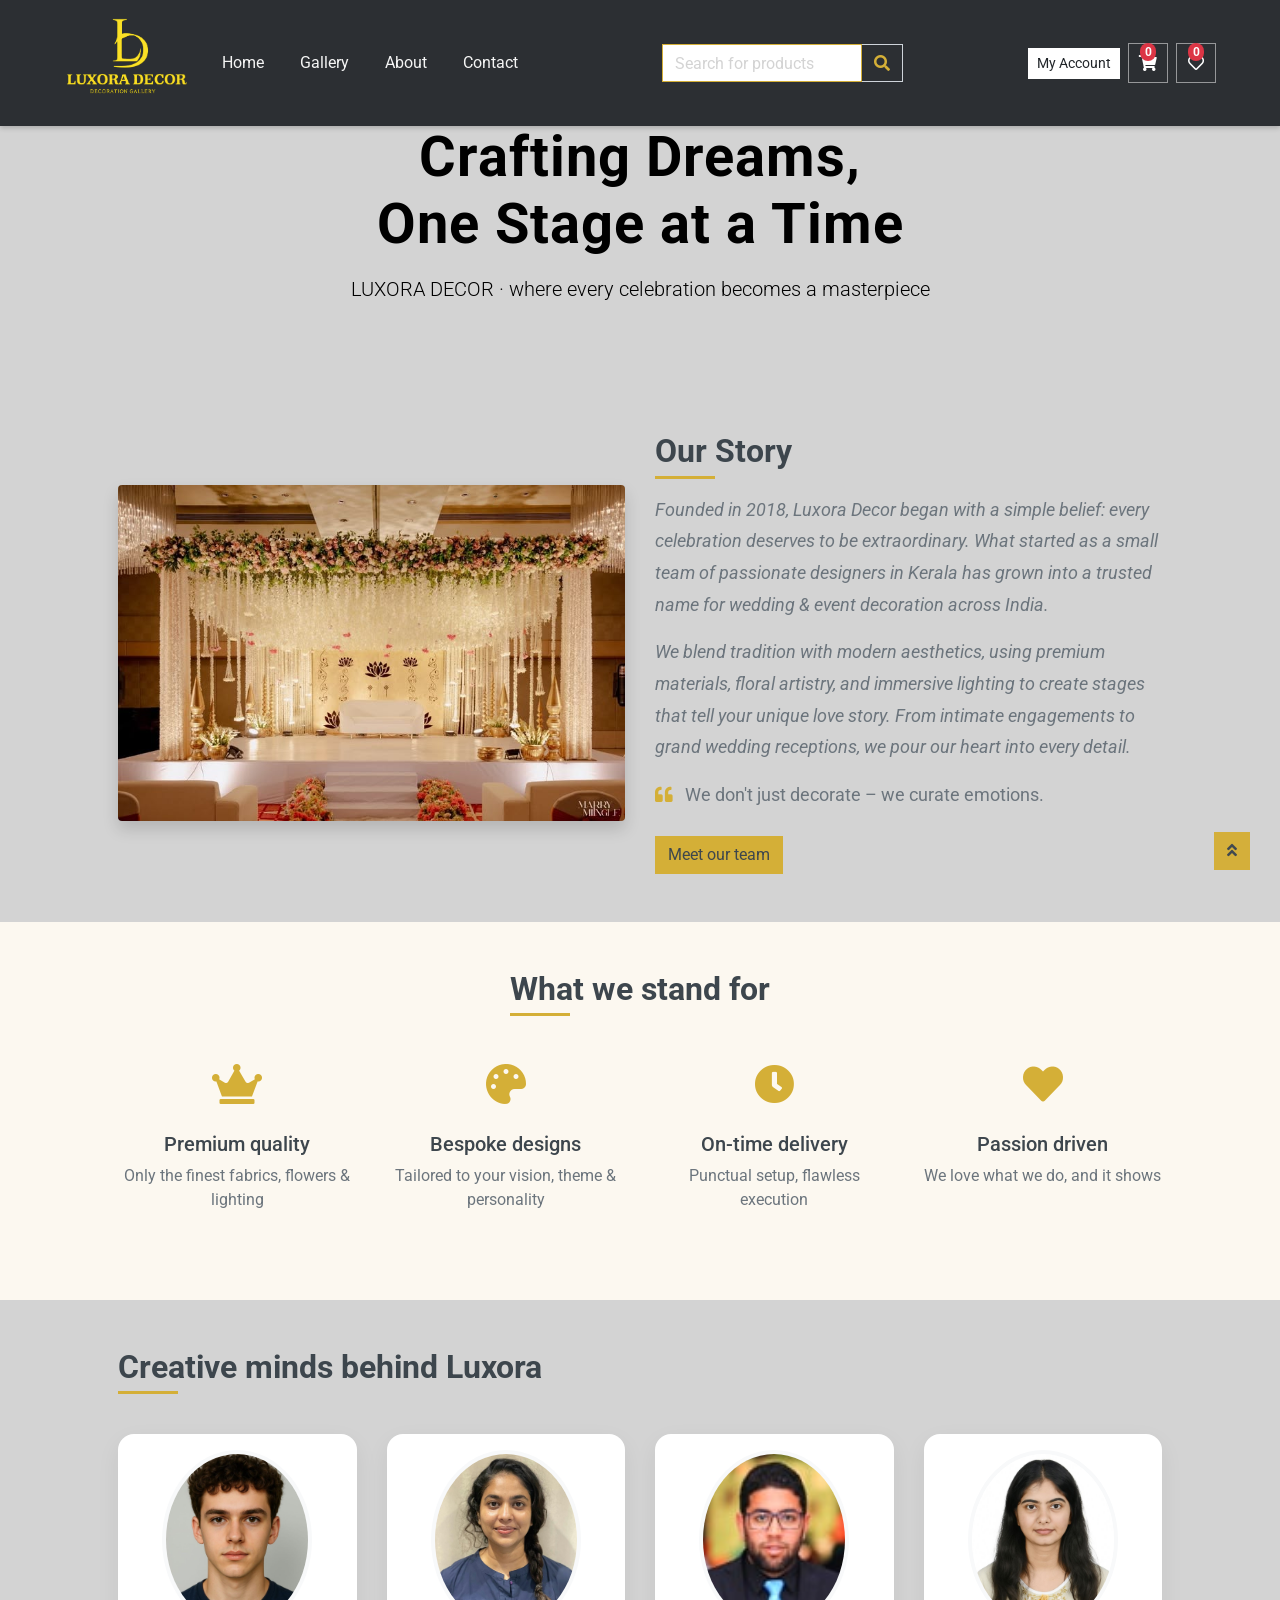
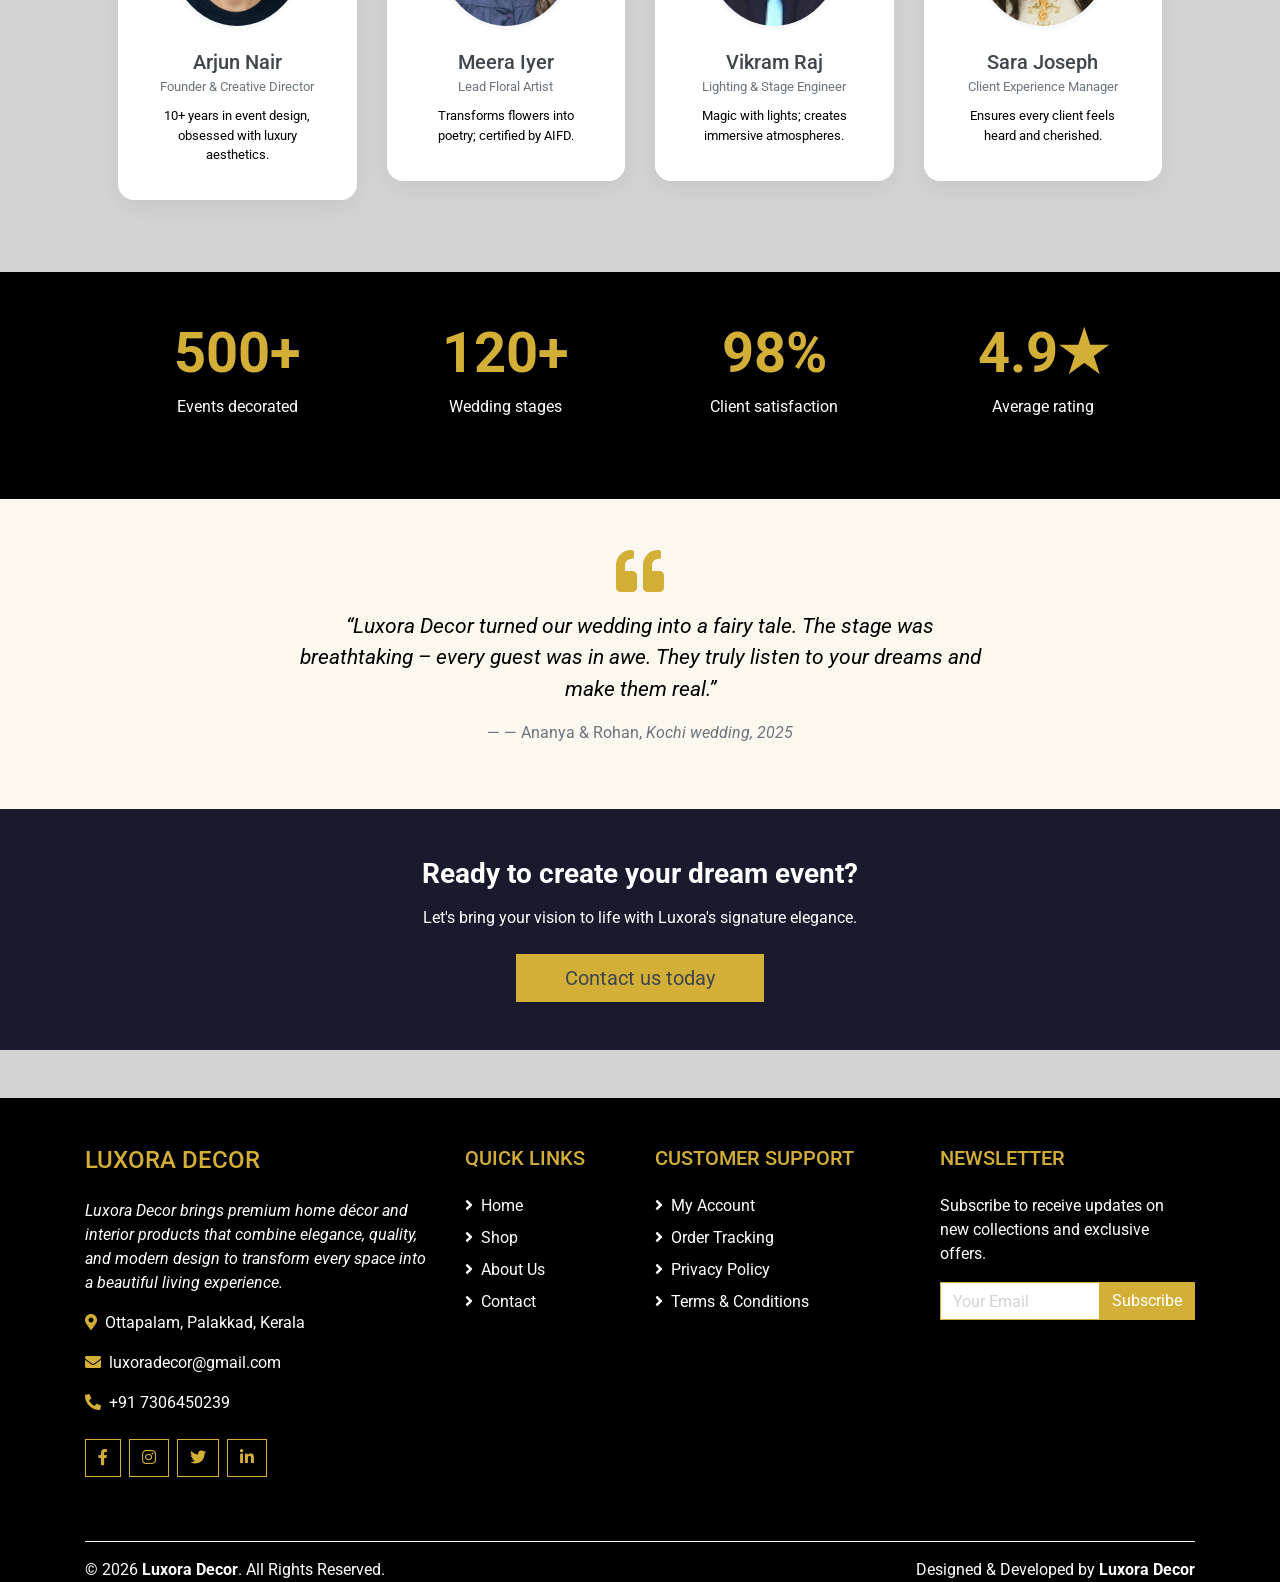
==== about.html @ e51ce2d4 "first commit" ====
<!DOCTYPE html>
<html lang="en">
<head>
  <meta charset="utf-8" />
  <title>LUXORA DECOR · About us</title>
  <meta content="width=device-width, initial-scale=1.0" name="viewport" />
  <meta name="description" content="About Luxora Decor - wedding & event decoration" />
  <!-- Favicon -->
  <link href="img/favicon.ico" rel="icon" />
  <!-- Google Web Fonts -->
  <link rel="preconnect" href="https://fonts.gstatic.com" />
  <link href="https://fonts.googleapis.com/css2?family=Roboto:wght@400;500;700&display=swap" rel="stylesheet" />
  <!-- Font Awesome -->
  <link href="https://cdnjs.cloudflare.com/ajax/libs/font-awesome/5.10.0/css/all.min.css" rel="stylesheet" />
  <!-- Libraries Stylesheet -->
  <link href="lib/animate/animate.min.css" rel="stylesheet" />
  <link href="lib/owlcarousel/assets/owl.carousel.min.css" rel="stylesheet" />
  <!-- Customized Bootstrap Stylesheet -->
  <link href="css/style.css" rel="stylesheet" />
  <style>
     .navbar-fixed-top {
            position: fixed;
            top: 0;
            left: 0;
            right: 0;
            z-index: 1030;
            width: 100%;
            background-color:#2C2F33 !important; /* dark background */
            box-shadow: 0 2px 5px rgba(0,0,0,0.2);
            }
    body {
            padding-top: 60px;
            
            background-color: lightgray;
        }
  
    .about-header {
      background: lightgray;
      color: black;
      padding: 4rem 0;
    }
    .about-header h1 {
      font-weight: 700;
      letter-spacing: 1px;
      color: black;
    }
    .about-story p {
      font-size: 1.1rem;
      line-height: 1.8;
      color: #444;
    }
    .team-card {
      transition: 0.3s;
      border: none;
      border-radius: 1rem;
      box-shadow: 0 0.5rem 1.5rem rgba(0,0,0,0.06);
    }
    .team-card:hover {
      transform: translateY(-8px);
      box-shadow: 0 1rem 2.5rem rgba(0,0,0,0.10);
    }
    .team-card img {
      border-radius: 50%;
      width: 120px;
      height: 120px;
      object-fit: cover;
      margin: 0 auto;
      border: 4px solid #f8f9fa;
    }
    .value-icon {
      font-size: 2.5rem;
      color: #d4af37;
      margin-bottom: 1rem;
    }
    .bg-soft-gold {
      background-color: #fcf8f0;
    }
    .section-title-about {
      position: relative;
      display: inline-block;
    }
    .section-title-about::after {
      content: '';
      position: absolute;
      left: 0;
      bottom: -8px;
      width: 60px;
      height: 3px;
      background: #d4af37;
    }
  </style>
</head>
<body>

<!-- ======== TOPBAR (identical to original) ======== -->
<nav class="navbar navbar-expand-lg navbar-dark bg-dark navbar-fixed-top">
        <div class="container-fluid px-xl-5">
            <!-- Brand -->
            <a href="index.html" class="navbar-brand text-decoration-none">
            <img src="img/logo2.png"
             alt="Luxora Decor"
             style="height: 100px; width: auto;"
             class="me-3">
               <!-- <span class="h1 text-uppercase text-primary bg-dark px-2">LUXORA</span>
                <span class="h1 text-uppercase text-dark bg-primary px-2 ml-n1">DECOR</span>-->
            </a>
            <!-- Toggler for mobile -->
            <button class="navbar-toggler" type="button" data-toggle="collapse" data-target="#navbarCollapse" aria-controls="navbarCollapse" aria-expanded="false" aria-label="Toggle navigation">
                <span class="navbar-toggler-icon"></span>
            </button>

            <!-- Collapsible content -->
            <div class="collapse navbar-collapse" id="navbarCollapse">
                <!-- Left links -->
                <ul class="navbar-nav mr-auto">
                    <li class="nav-item mx-2"><a class="nav-link" href="index.html">Home</a></li>
           <li class="nav-item mx-2"><a class="nav-link" href="#Gallery">Gallery</a></li>
         <li class="nav-item mx-2"><a class="nav-link" href="about.html">About</a></li>
          <li class="nav-item mx-2"><a class="nav-link" href="contact.html">Contact</a></li>
                    <!-- Dropdown for big events (as in original) -->
                    <li class="nav-item dropdown">
                       
                        <div class="dropdown-menu" aria-labelledby="navbarDropdown">
                            <a class="dropdown-item" href="#">extra ordinary with stage decoration</a>
                            <a class="dropdown-item" href="#">night stage decoration</a>
                            <a class="dropdown-item" href="#">light decoration</a>
                        </div>
                    </li>
                </ul>

                <!-- Search form (visible on larger screens) -->
                <form class="form-inline my-2 my-lg-0 d-none d-lg-flex">
                    <div class="input-group">
                        <input type="text" class="form-control" placeholder="Search for products" style="width: 200px;">
                        <div class="input-group-append">
                            <span class="input-group-text bg-transparent text-primary">
                                <i class="fa fa-search"></i>
                            </span>
                        </div>
                    </div>
                </form>

                <!-- Right icons: account, cart, wishlist -->
                <div class="d-flex align-items-center ml-auto">
                    <!-- Account dropdown -->
                    <div class="btn-group mr-2">
                        <button type="button" class="btn btn-sm btn-light dropdown-toggle" data-toggle="dropdown">My Account</button>
                        <div class="dropdown-menu dropdown-menu-right">
                            <button class="dropdown-item" type="button">Sign in</button>
                            <button class="dropdown-item" type="button">Sign up</button>
                        </div>
                    </div>

                    <!-- Cart -->
                    <a class="btn btn-outline-dark btn-square position-relative mr-2" href="cart.html" style="color:#fff; border-color:rgba(255,255,255,0.5);">
                        <i class="fa fa-shopping-cart"></i>
                        <span id="cart-count" class="position-absolute top-0 start-100 translate-middle badge rounded-pill bg-danger"></span>
                    </a>

                    <!-- Wishlist -->
                    <a class="btn btn-outline-dark btn-square position-relative" href="wishlist.html" style="color:#fff; border-color:rgba(255,255,255,0.5);">
                        <i class="far fa-heart"></i>
                        <span id="wishlist-count" class="position-absolute top-0 start-100 translate-middle badge rounded-pill bg-danger"></span>
                    </a>
                </div>
            </div>
        </div>
    </nav>
    <!-- ====== END FIXED NAVBAR ====== -->


    <!-- ====== HIDE ORIGINAL TOPBAR AND NAVBAR (they are replaced by fixed version) ====== -->
    <div style="display:none;">
        <!-- Topbar Start -->
        <div class="container-fluid ">
            <div class="row bg-secondary py-1 px-xl-5">
                <div class="col-lg-6 d-none d-lg-block">
                    <div class="d-inline-flex align-items-center h-100">
                        <a class="text-body mr-3" href="index.html">Home</a>
                        <a class="text-body mr-3" href="#Gallery">Gallery</a>
                        <a class="text-body mr-3" href="about.html">About</a>
                        <a class="text-body mr-3" href="contact.html">Contact</a>
                    </div>
                </div>
                <div class="col-lg-6 text-center text-lg-right">
                    <div class="d-inline-flex align-items-center">
                        <div class="btn-group">
                            <button type="button" class="btn btn-sm btn-light dropdown-toggle" data-toggle="dropdown">My Account</button>
                            <div class="dropdown-menu dropdown-menu-right">
                                <button class="dropdown-item" type="button">Sign in</button>
                                <button class="dropdown-item" type="button">Sign up</button>
                            </div>
                        </div>
                        <div class="btn-group mx-2">
                            <a class="btn btn-outline-dark btn-square position-relative" href="cart.html">
                                <i class="fa fa-shopping-cart"></i>
                                <span id="cart-count-old" class="position-absolute top-0 start-100 translate-middle badge rounded-pill bg-danger"></span>
                            </a>
                        </div>
                        <div class="btn-group">
                            <a class="btn btn-outline-dark btn-square position-relative" href="wishlist.html">
                                <i class="far fa-heart"></i>
                                <span id="wishlist-count-old" class="position-absolute top-0 start-100 translate-middle badge rounded-pill bg-danger"></span>
                            </a>
                        </div>
                    </div>
                    <div class="d-inline-flex align-items-center d-block d-lg-none">
                        <a href="" class="btn px-0 ml-2">
                            <i class="fas fa-heart text-dark"></i>
                            <span class="badge text-dark border border-dark rounded-circle" style="padding-bottom: 2px;">0</span>
                        </a>
                        <a href="" class="btn px-0 ml-2">
                            <i class="fas fa-shopping-cart text-dark"></i>
                            <span class="badge text-dark border border-dark rounded-circle" style="padding-bottom: 2px;">0</span>
                        </a>
                    </div>
                </div>
            </div>
            <div class="row align-items-center bg-light py-3 px-xl-5 d-none d-lg-flex">
                <div class="col-lg-4">
                    <a href="" class="text-decoration-none">
                        <span class="h1 text-uppercase text-primary bg-dark px-2">LUXORA</span>
                        <span class="h1 text-uppercase text-dark bg-primary px-2 ml-n1">DECOR</span>
                    </a>
                </div>
                <div class="col-lg-4 col-6 text-left">
                    <form action="">
                        <div class="input-group">
                            <input type="text" class="form-control" placeholder="Search for products">
                            <div class="input-group-append">
                                <span class="input-group-text bg-transparent text-primary">
                                    <i class="fa fa-search"></i>
                                </span>
                            </div>
                        </div>
                    </form>
                </div>
                <div class="col-lg-4 col-6 text-right">
                    <p class="m-0">Customer Service</p>
                    <h5 class="m-0">+91 7306450239</h5>
                </div>
            </div>
        </div>
        <!-- Topbar End -->
        <!-- Navbar Start -->
        <div class="container-fluid bg-dark mb-30">
            <div class="row px-xl-5">
                <div class="col-lg-3 d-none d-lg-block">
                    <nav class="collapse position-absolute navbar navbar-vertical navbar-light align-items-start p-0 bg-light sticky-top" id="navbar-vertical" style="width: calc(100% - 30px); z-index: 999;">
                        <div class="navbar-nav w-100">
                            <div class="nav-item dropdown dropright">
                                <a href="#" class="nav-link dropdown-toggle" data-toggle="dropdown">BIG EVENTS <i class="fa fa-angle-right float-right mt-1"></i></a>
                                <div class="dropdown-menu position-absolute rounded-0 border-0 m-0">
                                    <a href="" class="dropdown-item">extra ordinarywith stage decoration</a>
                                    <a href="" class="dropdown-item">night stage decoration</a>
                                    <a href="" class="dropdown-item">light decoration</a>
                                </div>
                            </div>
                        </div>
                    </nav>
                </div>
            </div>
        </div>
        <!-- Navbar End -->
  </div>
</div>
<!-- ======== END NAVBAR ======== -->

<!-- ======== ABOUT PAGE HERO ======== -->
<div class="about-header text-center">
  <div class="container">
    <h1 class="display-4 animate__animated animate__fadeInDown" style="color: black;">
    Crafting Dreams,<br>One Stage at a Time
</h1>

    <p class="lead mt-3 animate__animated animate__fadeInUp">LUXORA DECOR · where every celebration becomes a masterpiece</p>
  </div>
</div>

<!-- ======== OUR STORY ======== -->
<div class="container-fluid py-5 about-story">
  <div class="container px-xl-5">
    <div class="row align-items-center">
      <div class="col-lg-6 mb-4 mb-lg-0">
        <img src="img/carousel-1.jpg" alt="Luxora decor story" class="img-fluid rounded shadow" style="width:100%; object-fit:cover; max-height:400px;" />
      </div>
      <div class="col-lg-6">
        <h2 class="section-title-about mb-4">Our Story</h2>
        <p class="text-muted"><i>Founded in 2018, Luxora Decor began with a simple belief: every celebration deserves to be extraordinary. What started as a small team of passionate designers in Kerala has grown into a trusted name for wedding & event decoration across India.</i></p>
        <p class="text-muted"><i>We blend tradition with modern aesthetics, using premium materials, floral artistry, and immersive lighting to create stages that tell your unique love story. From intimate engagements to grand wedding receptions, we pour our heart into every detail.</i></p>
        <p class="text-muted"><i class="fas fa-quote-left text-primary mr-2"></i> We don't just decorate – we curate emotions.</p>
        <a href="#team" class="btn btn-primary mt-2">Meet our team</a>
      </div>
    </div>
  </div>
</div>

<!-- ======== VALUES / PILLARS ======== -->
<div class="container-fluid bg-soft-gold py-5">
  <div class="container px-xl-5 text-center">
    <h2 class="section-title-about mb-5">What we stand for</h2>
    <div class="row">
      <div class="col-md-3 mb-4">
        <div class="value-icon"><i class="fas fa-crown"></i></div>
        <h5>Premium quality</h5>
        <p class="text-muted">Only the finest fabrics, flowers & lighting</p>
      </div>
      <div class="col-md-3 mb-4">
        <div class="value-icon"><i class="fas fa-palette"></i></div>
        <h5>Bespoke designs</h5>
        <p class="text-muted">Tailored to your vision, theme & personality</p>
      </div>
      <div class="col-md-3 mb-4">
        <div class="value-icon"><i class="fas fa-clock"></i></div>
        <h5>On-time delivery</h5>
        <p class="text-muted">Punctual setup, flawless execution</p>
      </div>
      <div class="col-md-3 mb-4">
        <div class="value-icon"><i class="fas fa-heart"></i></div>
        <h5>Passion driven</h5>
        <p class="text-muted">We love what we do, and it shows</p>
      </div>
    </div>
  </div>
</div>

<!-- ======== TEAM SECTION ======== -->
<div id="team" class="container-fluid py-5">
  <div class="container px-xl-5">
    <h2 class="section-title-about mb-5 text-center">Creative minds behind Luxora</h2>
    <div class="row">
      <!-- team 1 -->
      <div class="col-lg-3 col-md-6 mb-4">
        <div class="team-card card p-3 text-center">
          <img src="img/team-1.jpg" class="card-img-top" alt="Arjun"style="width:150px; height:180px; object-fit:cover;" onerror="this.src='https://via.placeholder.com/120x120/eee/333?text=A'"/>

          <div class="card-body">
            <h5 class="card-title mb-0">Arjun Nair</h5>
            <small class="text-muted">Founder & Creative Director</small>
            <p class="card-text mt-2 small">10+ years in event design, obsessed with luxury aesthetics.</p>
          </div>
        </div>
      </div>
      <!-- team 2 -->
      <div class="col-lg-3 col-md-6 mb-4">
        <div class="team-card card p-3 text-center">
          <img src="img/team-2.jpg" class="card-img-top" alt="meera"style="width:150px; height:180px; object-fit:cover;" onerror="this.src='https://via.placeholder.com/120x120/eee/333?text=A'"/>
          
          <div class="card-body">
            <h5 class="card-title mb-0">Meera Iyer</h5>
            <small class="text-muted">Lead Floral Artist</small>
            <p class="card-text mt-2 small">Transforms flowers into poetry; certified by AIFD.</p>
          </div>
        </div>
      </div>
      <!-- team 3 -->
      <div class="col-lg-3 col-md-6 mb-4">
        <div class="team-card card p-3 text-center">
          <img src="img/team-3.jpg" class="card-img-top" alt="Vikram" style="width:150px; height:180px; object-fit:cover;" onerror="this.src='https://via.placeholder.com/120x120/eee/333?text=A'"/>
          <div class="card-body">
            <h5 class="card-title mb-0">Vikram Raj</h5>
            <small class="text-muted">Lighting & Stage Engineer</small>
            <p class="card-text mt-2 small">Magic with lights; creates immersive atmospheres.</p>
          </div>
        </div>
      </div>
      <!-- team 4 -->
      <div class="col-lg-3 col-md-6 mb-4">
        <div class="team-card card p-3 text-center">
          <img src="img/team-4.jpg" class="card-img-top" alt="Sara"  style="width:150px; height:180px; object-fit:cover;" onerror="this.src='https://via.placeholder.com/120x120/eee/333?text=A'"/>
          <div class="card-body">
            <h5 class="card-title mb-0">Sara Joseph</h5>
            <small class="text-muted">Client Experience Manager</small>
            <p class="card-text mt-2 small">Ensures every client feels heard and cherished.</p>
          </div>
        </div>
      </div>
    </div>
  </div>
</div>

<!-- ======== STATS / FUN FACTS ======== -->
<div class="container-fluid bg-dark text-white py-5">
  <div class="container px-xl-5 text-center">
    <div class="row">
      <div class="col-6 col-md-3 mb-3">
        <h2 class="display-4 font-weight-bold text-primary">500+</h2>
        <p>Events decorated</p>
      </div>
      <div class="col-6 col-md-3 mb-3">
        <h2 class="display-4 font-weight-bold text-primary">120+</h2>
        <p>Wedding stages</p>
      </div>
      <div class="col-6 col-md-3 mb-3">
        <h2 class="display-4 font-weight-bold text-primary">98%</h2>
        <p>Client satisfaction</p>
      </div>
      <div class="col-6 col-md-3 mb-3">
        <h2 class="display-4 font-weight-bold text-primary">4.9★</h2>
        <p>Average rating</p>
      </div>
    </div>
  </div>
</div>

<!-- ======== TESTIMONIAL / QUOTE ======== -->
<div class="container-fluid py-5 bg-soft-gold">
  <div class="container px-xl-5 text-center">
    <div class="row justify-content-center">
      <div class="col-lg-8">
        <i class="fas fa-quote-left fa-3x text-primary opacity-50 mb-3"></i>
        <blockquote class="blockquote">
          <p class="mb-0 font-italic" style="font-size:1.3rem;">“Luxora Decor turned our wedding into a fairy tale. The stage was breathtaking – every guest was in awe. They truly listen to your dreams and make them real.”</p>
          <footer class="blockquote-footer mt-3">— Ananya & Rohan, <cite title="Source">Kochi wedding, 2025</cite></footer>
        </blockquote>
      </div>
    </div>
  </div>
</div>

<!-- ======== CALL TO ACTION ======== -->
<div class="container-fluid py-5" style="background: #1a1a2e;">
  <div class="container px-xl-5 text-center text-white">
<h3 class="mb-3" style="color: white;">Ready to create your dream event?</h3>    <p class="mb-4">Let's bring your vision to life with Luxora's signature elegance.</p>
    <a href="contact.html" class="btn btn-primary btn-lg px-5">Contact us today</a>
  </div>
</div>

<!-- ======== FOOTER (identical) ======== -->
<!-- Footer Start -->
<div class="container-fluid bg-dark text-light mt-5 pt-5">
    <div class="container">
        <div class="row">

            <!-- Company Info -->
            <div class="col-lg-4 col-md-6 mb-5">
                <h4 class="text-uppercase text-warning mb-4">Luxora Decor</h4>
                <p>
                   <i> Luxora Decor brings premium home décor and interior products
                    that combine elegance, quality, and modern design to transform
                    every space into a beautiful living experience.</i>
                </p>

                <p><i class="fa fa-map-marker-alt text-warning mr-2"></i>Ottapalam, Palakkad, Kerala</p>
                <p><i class="fa fa-envelope text-warning mr-2"></i>luxoradecor@gmail.com</p>
                <p><i class="fa fa-phone-alt text-warning mr-2"></i>+91 7306450239</p>

                <div class="d-flex mt-4">
                    <a class="btn btn-outline-warning btn-social mr-2" href="#"><i class="fab fa-facebook-f"></i></a>
                    <a class="btn btn-outline-warning btn-social mr-2" href="#"><i class="fab fa-instagram"></i></a>
                    <a class="btn btn-outline-warning btn-social mr-2" href="#"><i class="fab fa-twitter"></i></a>
                    <a class="btn btn-outline-warning btn-social" href="#"><i class="fab fa-linkedin-in"></i></a>
                </div>
            </div>

            <!-- Quick Links -->
           <div class="col-lg-2 col-md-6 mb-5">
                <h5 class="text-uppercase text-warning mb-4">Quick Links</h5>
                <a class="text-light d-block mb-2" href="index.html">
                    <i class="fa fa-angle-right mr-2"></i>Home
                </a>
                <a class="text-light d-block mb-2" href="index.html">
                    <i class="fa fa-angle-right mr-2"></i>Shop
                </a>
                <a class="text-light d-block mb-2" href="about.html">
                    <i class="fa fa-angle-right mr-2"></i>About Us
                </a>
                <a class="text-light d-block mb-2" href="contact.html">
                    <i class="fa fa-angle-right mr-2"></i>Contact
                </a>
            </div>

            <!-- Customer Support -->
            <div class="col-lg-3 col-md-6 mb-5">
                <h5 class="text-uppercase text-warning mb-4">Customer Support</h5>
                <a class="text-light d-block mb-2" href="#">
                    <i class="fa fa-angle-right mr-2"></i>My Account
                </a>
                <a class="text-light d-block mb-2" href="#">
                    <i class="fa fa-angle-right mr-2"></i>Order Tracking
                </a>
                <a class="text-light d-block mb-2" href="#">
                    <i class="fa fa-angle-right mr-2"></i>Privacy Policy
                </a>
                <a class="text-light d-block mb-2" href="#">
                    <i class="fa fa-angle-right mr-2"></i>Terms & Conditions
                </a>
            </div>

            <!-- Newsletter -->
            <div class="col-lg-3 col-md-6 mb-5">
                <h5 class="text-uppercase text-warning mb-4">Newsletter</h5>
                <p>Subscribe to receive updates on new collections and exclusive offers.</p>

                <form>
                    <div class="input-group">
                        <input type="email" class="form-control" placeholder="Your Email">
                        <div class="input-group-append">
                            <button class="btn btn-warning">Subscribe</button>
                        </div>
                    </div>
                </form>
            </div>

        </div>

        <hr class="border-secondary">

        <div class="row">
            <div class="col-md-6 text-center text-md-left mb-3 mb-md-0">
                <p class="mb-0">
                    &copy; 2026 <strong>Luxora Decor</strong>. All Rights Reserved.
                </p>
            </div>

            <div class="col-md-6 text-center text-md-right">
                <p class="mb-0">
                    Designed & Developed by <strong>Luxora Decor</strong>
                </p>
            </div>
        </div>
    </div>
</div>
<!-- Footer End -->
   <!-- <div class="col-lg-8 col-md-12">
      <div class="row">
        <div class="col-md-4 mb-5">
          <h5 class="text-secondary text-uppercase mb-4">Quick Shop</h5>
          <div class="d-flex flex-column justify-content-start">
            <a class="text-secondary mb-2" href="#"><i class="fa fa-angle-right mr-2"></i>Home</a>
            <a class="text-secondary mb-2" href="#"><i class="fa fa-angle-right mr-2"></i>Our Shop</a>
            <a class="text-secondary mb-2" href="#"><i class="fa fa-angle-right mr-2"></i>Shop Detail</a>
            <a class="text-secondary mb-2" href="#"><i class="fa fa-angle-right mr-2"></i>Shopping Cart</a>
            <a class="text-secondary mb-2" href="#"><i class="fa fa-angle-right mr-2"></i>Checkout</a>
            <a class="text-secondary" href="#"><i class="fa fa-angle-right mr-2"></i>Contact Us</a>
          </div>
        </div>
        <div class="col-md-4 mb-5">
          <h5 class="text-secondary text-uppercase mb-4">My Account</h5>
          <div class="d-flex flex-column justify-content-start">
            <a class="text-secondary mb-2" href="#"><i class="fa fa-angle-right mr-2"></i>Home</a>
            <a class="text-secondary mb-2" href="#"><i class="fa fa-angle-right mr-2"></i>Our Shop</a>
            <a class="text-secondary mb-2" href="#"><i class="fa fa-angle-right mr-2"></i>Shop Detail</a>
            <a class="text-secondary mb-2" href="#"><i class="fa fa-angle-right mr-2"></i>Shopping Cart</a>
            <a class="text-secondary mb-2" href="#"><i class="fa fa-angle-right mr-2"></i>Checkout</a>
            <a class="text-secondary" href="#"><i class="fa fa-angle-right mr-2"></i>Contact Us</a>
          </div>
        </div>
        <div class="col-md-4 mb-5">
          <h5 class="text-secondary text-uppercase mb-4">Newsletter</h5>
          <p>Duo stet tempor ipsum sit amet magna ipsum tempor est</p>
          <form action="#">
            <div class="input-group">
              <input type="text" class="form-control" placeholder="Your Email Address" />
              <div class="input-group-append">
                <button class="btn btn-primary">Sign Up</button>
              </div>
            </div>
          </form>
          <h6 class="text-secondary text-uppercase mt-4 mb-3">Follow Us</h6>
          <div class="d-flex">
            <a class="btn btn-primary btn-square mr-2" href="#"><i class="fab fa-twitter"></i></a>
            <a class="btn btn-primary btn-square mr-2" href="#"><i class="fab fa-facebook-f"></i></a>
            <a class="btn btn-primary btn-square mr-2" href="#"><i class="fab fa-linkedin-in"></i></a>
            <a class="btn btn-primary btn-square" href="#"><i class="fab fa-instagram"></i></a>
          </div>
        </div>
      </div>
    </div>
  </div>
  <div class="row border-top mx-xl-5 py-4" style="border-color: darkred !important;">
    <div class="col-md-6 px-xl-0">
      <p class="mb-md-0 text-center text-md-left text-secondary">&copy; <a class="text-primary" href="#">Domain</a>. All Rights Reserved. Designed by <a class="text-primary" href="https://htmlcodex.com">HTML Codex</a><br />Distributed By: <a href="https://themewagon.com" target="_blank">ThemeWagon</a></p>
    </div>
    <div class="col-md-6 px-xl-0 text-center text-md-right">
      <img class="img-fluid" src="img/payments.png" alt="" />
    </div>
  </div>
</div>
<!-- ======== END FOOTER ======== -->

<a href="#" class="btn btn-primary back-to-top"><i class="fa fa-angle-double-up"></i></a>

<!-- ======== SCRIPTS (cart/wishlist + libs) ======== -->
<script>
function updateCounts() {
  let cart = JSON.parse(localStorage.getItem("cart")) || [];
  let wishlist = JSON.parse(localStorage.getItem("wishlist")) || [];
  document.getElementById("cart-count").innerText = cart.length;
  document.getElementById("wishlist-count").innerText = wishlist.length;
}
function addToCart(name, image, price) {
  let cart = JSON.parse(localStorage.getItem("cart")) || [];
  cart.push({ name, image, price, quantity: 1 });
  localStorage.setItem("cart", JSON.stringify(cart));
  updateCounts();
  alert(name + " added to cart!");
}
function addToWishlist(name, image, price) {
  let wishlist = JSON.parse(localStorage.getItem("wishlist")) || [];
  wishlist.push({ name, image, price });
  localStorage.setItem("wishlist", JSON.stringify(wishlist));
  updateCounts();
  alert(name + " added to wishlist!");
}
updateCounts();
</script>
<!-- JavaScript Libraries -->
<script src="https://code.jquery.com/jquery-3.4.1.min.js"></script>
<script src="https://stackpath.bootstrapcdn.com/bootstrap/4.4.1/js/bootstrap.bundle.min.js"></script>
<script src="lib/easing/easing.min.js"></script>
<script src="lib/owlcarousel/owl.carousel.min.js"></script>
<script src="mail/jqBootstrapValidation.min.js"></script>
<script src="mail/contact.js"></script>
<script src="js/main.js"></script>
</body>
</html>
---- css/style.css ----
/******* Bootstrap Theming ********/
/*!
 * Bootstrap v4.5.3 (https://getbootstrap.com/)
 * Copyright 2011-2020 The Bootstrap Authors
 * Copyright 2011-2020 Twitter, Inc.
 * Licensed under MIT (https://github.com/twbs/bootstrap/blob/main/LICENSE)
 */
:root {
  --blue: #007bff;
  --indigo: #6610f2;
  --purple: #6f42c1;
  --pink: #e83e8c;
  --red: #dc3545;
  --orange: #fd7e14;
  --yellow: #ffc107;
  --green: #28a745;
  --teal: #20c997;
  --cyan: #17a2b8;
 /* --white: #fff;
  --gray: #6c757d;*/
  --gray-dark: #343a40;
 /* --primary: #FFD333;
  --secondary: #F5F5F5;*/
  --success: #28a745;
  --info: #17a2b8;
  --warning: #ffc107;
  --danger: #dc3545;
  --light: #FFFFFF;
  /*--dark: #3D464D;*/
  --breakpoint-xs: 0;
  --breakpoint-sm: 576px;
  --breakpoint-md: 768px;
  --breakpoint-lg: 992px;
  --breakpoint-xl: 1200px;
  --font-family-sans-serif: "Roboto", sans-serif;
  --font-family-monospace: SFMono-Regular, Menlo, Monaco, Consolas, "Liberation Mono", "Courier New", monospace;

    --primary:#D4AF37;
    --secondary:#F4C542;
    --dark:#2C2F33;
    --bg:#F8F6F2;
    --white:#FFFFFF;
    --text:#222;
    --gray:#666;
}

*,
*::before,
*::after {
  box-sizing: border-box;
}

html {
  font-family: sans-serif;
  line-height: 1.15;
  -webkit-text-size-adjust: 100%;
  -webkit-tap-highlight-color: rgba(0, 0, 0, 0);
}

article, aside, figcaption, figure, footer, header, hgroup, main, nav, section {
  display: block;
}

body {
  margin: 0;
  font-family: "Roboto", sans-serif;
  font-size: 1rem;
  font-weight: 400;
  line-height: 1.5;
  color: black;
  text-align: left;
  background-color:black;
}

[tabindex="-1"]:focus:not(:focus-visible) {
  outline: 0 !important;
}

hr {
  box-sizing: content-box;
  height: 0;
  overflow: visible;
}

h1, h2, h3, h4, h5, h6 {
  margin-top: 0;
  margin-bottom: 0.5rem;
}

p {
  margin-top: 0;
  margin-bottom: 1rem;
}

abbr[title],
abbr[data-original-title] {
  text-decoration: underline;
  text-decoration: underline dotted;
  cursor: help;
  border-bottom: 0;
  text-decoration-skip-ink: none;
}

address {
  margin-bottom: 1rem;
  font-style: normal;
  line-height: inherit;
}

ol,
ul,
dl {
  margin-top: 0;
  margin-bottom: 1rem;
}

ol ol,
ul ul,
ol ul,
ul ol {
  margin-bottom: 0;
}

dt {
  font-weight: 700;
}

dd {
  margin-bottom: .5rem;
  margin-left: 0;
}

blockquote {
  margin: 0 0 1rem;
}

b,
strong {
  font-weight: bolder;
}

small {
  font-size: 80%;
}

sub,
sup {
  position: relative;
  font-size: 75%;
  line-height: 0;
  vertical-align: baseline;
}

sub {
  bottom: -.25em;
}

sup {
  top: -.5em;
}

a {
  color: #FFD333;
  text-decoration: none;
  background-color: transparent;
}

a:hover {
  color: #e6b400;
  text-decoration: underline;
}

a:not([href]):not([class]) {
  color: inherit;
  text-decoration: none;
}

a:not([href]):not([class]):hover {
  color: inherit;
  text-decoration: none;
}

pre,
code,
kbd,
samp {
  font-family: SFMono-Regular, Menlo, Monaco, Consolas, "Liberation Mono", "Courier New", monospace;
  font-size: 1em;
}

pre {
  margin-top: 0;
  margin-bottom: 1rem;
  overflow: auto;
  -ms-overflow-style: scrollbar;
}

figure {
  margin: 0 0 1rem;
}

img {
  vertical-align: middle;
  border-style: none;
}

svg {
  overflow: hidden;
  vertical-align: middle;
}

table {
  border-collapse: collapse;
}

caption {
  padding-top: 0.75rem;
  padding-bottom: 0.75rem;
  color: #6c757d;
  text-align: left;
  caption-side: bottom;
}

th {
  text-align: inherit;
  text-align: -webkit-match-parent;
}

label {
  display: inline-block;
  margin-bottom: 0.5rem;
}

button {
  border-radius: 0;
}

button:focus {
  outline: 1px dotted;
  outline: 5px auto -webkit-focus-ring-color;
}

input,
button,
select,
optgroup,
textarea {
  margin: 0;
  font-family: inherit;
  font-size: inherit;
  line-height: inherit;
}

button,
input {
  overflow: visible;
}

button,
select {
  text-transform: none;
}

[role="button"] {
  cursor: pointer;
}

select {
  word-wrap: normal;
}

button,
[type="button"],
[type="reset"],
[type="submit"] {
  -webkit-appearance: button;
}

button:not(:disabled),
[type="button"]:not(:disabled),
[type="reset"]:not(:disabled),
[type="submit"]:not(:disabled) {
  cursor: pointer;
}

button::-moz-focus-inner,
[type="button"]::-moz-focus-inner,
[type="reset"]::-moz-focus-inner,
[type="submit"]::-moz-focus-inner {
  padding: 0;
  border-style: none;
}

input[type="radio"],
input[type="checkbox"] {
  box-sizing: border-box;
  padding: 0;
}

textarea {
  overflow: auto;
  resize: vertical;
}

fieldset {
  min-width: 0;
  padding: 0;
  margin: 0;
  border: 0;
}

legend {
  display: block;
  width: 100%;
  max-width: 100%;
  padding: 0;
  margin-bottom: .5rem;
  font-size: 1.5rem;
  line-height: inherit;
  color: inherit;
  white-space: normal;
}

@media (max-width: 1200px) {
  legend {
    font-size: calc(1.275rem + 0.3vw) ;
  }
}

progress {
  vertical-align: baseline;
}

[type="number"]::-webkit-inner-spin-button,
[type="number"]::-webkit-outer-spin-button {
  height: auto;
}

[type="search"] {
  outline-offset: -2px;
  -webkit-appearance: none;
}

[type="search"]::-webkit-search-decoration {
  -webkit-appearance: none;
}

::-webkit-file-upload-button {
  font: inherit;
  -webkit-appearance: button;
}

output {
  display: inline-block;
}

summary {
  display: list-item;
  cursor: pointer;
}

template {
  display: none;
}

[hidden] {
  display: none !important;
}

h1, h2, h3, h4, h5, h6,
.h1, .h2, .h3, .h4, .h5, .h6 {
  margin-bottom: 0.5rem;
  font-weight: 500;
  line-height: 1.2;
  color: #3D464D;
}

h1, .h1 {
  font-size: 2.5rem;
}

@media (max-width: 1200px) {
  h1, .h1 {
    font-size: calc(1.375rem + 1.5vw) ;
  }
}

h2, .h2 {
  font-size: 2rem;
}

@media (max-width: 1200px) {
  h2, .h2 {
    font-size: calc(1.325rem + 0.9vw) ;
  }
}

h3, .h3 {
  font-size: 1.75rem;
}

@media (max-width: 1200px) {
  h3, .h3 {
    font-size: calc(1.3rem + 0.6vw) ;
  }
}

h4, .h4 {
  font-size: 1.5rem;
}

@media (max-width: 1200px) {
  h4, .h4 {
    font-size: calc(1.275rem + 0.3vw) ;
  }
}

h5, .h5 {
  font-size: 1.25rem;
}

h6, .h6 {
  font-size: 1rem;
}

.lead {
  font-size: 1.25rem;
  font-weight: 300;
}

.display-1 {
  font-size: 6rem;
  font-weight: 300;
  line-height: 1.2;
}

@media (max-width: 1200px) {
  .display-1 {
    font-size: calc(1.725rem + 5.7vw) ;
  }
}

.display-2 {
  font-size: 5.5rem;
  font-weight: 300;
  line-height: 1.2;
}

@media (max-width: 1200px) {
  .display-2 {
    font-size: calc(1.675rem + 5.1vw) ;
  }
}

.display-3 {
  font-size: 4.5rem;
  font-weight: 300;
  line-height: 1.2;
}

@media (max-width: 1200px) {
  .display-3 {
    font-size: calc(1.575rem + 3.9vw) ;
  }
}

.display-4 {
  font-size: 3.5rem;
  font-weight: 300;
  line-height: 1.2;
}

@media (max-width: 1200px) {
  .display-4 {
    font-size: calc(1.475rem + 2.7vw) ;
  }
}

hr {
  margin-top: 1rem;
  margin-bottom: 1rem;
  border: 0;
  border-top: 1px solid rgba(0, 0, 0, 0.1);
}

small,
.small {
  font-size: 80%;
  font-weight: 400;
}

mark,
.mark {
  padding: 0.2em;
  background-color: #fcf8e3;
}

.list-unstyled {
  padding-left: 0;
  list-style: none;
}

.list-inline {
  padding-left: 0;
  list-style: none;
}

.list-inline-item {
  display: inline-block;
}

.list-inline-item:not(:last-child) {
  margin-right: 0.5rem;
}

.initialism {
  font-size: 90%;
  text-transform: uppercase;
}

.blockquote {
  margin-bottom: 1rem;
  font-size: 1.25rem;
}

.blockquote-footer {
  display: block;
  font-size: 80%;
  color: #6c757d;
}

.blockquote-footer::before {
  content: "\2014\00A0";
}

.img-fluid {
  max-width: 100%;
  height: auto;
}

.img-thumbnail {
  padding: 0.25rem;
  background-color: #F5F5F5;
  border: 1px solid #dee2e6;
  max-width: 100%;
  height: auto;
}

.figure {
  display: inline-block;
}

.figure-img {
  margin-bottom: 0.5rem;
  line-height: 1;
}

.figure-caption {
  font-size: 90%;
  color: #6c757d;
}

code {
  font-size: 87.5%;
  color: #e83e8c;
  word-wrap: break-word;
}

a > code {
  color: inherit;
}

kbd {
  padding: 0.2rem 0.4rem;
  font-size: 87.5%;
  color: #fff;
  background-color: #212529;
}

kbd kbd {
  padding: 0;
  font-size: 100%;
  font-weight: 700;
}

pre {
  display: block;
  font-size: 87.5%;
  color: #212529;
}

pre code {
  font-size: inherit;
  color: inherit;
  word-break: normal;
}

.pre-scrollable {
  max-height: 340px;
  overflow-y: scroll;
}

.container,
.container-fluid,
.container-sm,
.container-md,
.container-lg,
.container-xl {
  width: 100%;
  padding-right: 15px;
  padding-left: 15px;
  margin-right: auto;
  margin-left: auto;
}

@media (min-width: 576px) {
  .container, .container-sm {
    max-width: 540px;
  }
}

@media (min-width: 768px) {
  .container, .container-sm, .container-md {
    max-width: 720px;
  }
}

@media (min-width: 992px) {
  .container, .container-sm, .container-md, .container-lg {
    max-width: 960px;
  }
}

@media (min-width: 1200px) {
  .container, .container-sm, .container-md, .container-lg, .container-xl {
    max-width: 1140px;
  }
}

.row {
  display: flex;
  flex-wrap: wrap;
  margin-right: -15px;
  margin-left: -15px;
}

.no-gutters {
  margin-right: 0;
  margin-left: 0;
}

.no-gutters > .col,
.no-gutters > [class*="col-"] {
  padding-right: 0;
  padding-left: 0;
}

.col-1, .col-2, .col-3, .col-4, .col-5, .col-6, .col-7, .col-8, .col-9, .col-10, .col-11, .col-12, .col,
.col-auto, .col-sm-1, .col-sm-2, .col-sm-3, .col-sm-4, .col-sm-5, .col-sm-6, .col-sm-7, .col-sm-8, .col-sm-9, .col-sm-10, .col-sm-11, .col-sm-12, .col-sm,
.col-sm-auto, .col-md-1, .col-md-2, .col-md-3, .col-md-4, .col-md-5, .col-md-6, .col-md-7, .col-md-8, .col-md-9, .col-md-10, .col-md-11, .col-md-12, .col-md,
.col-md-auto, .col-lg-1, .col-lg-2, .col-lg-3, .col-lg-4, .col-lg-5, .col-lg-6, .col-lg-7, .col-lg-8, .col-lg-9, .col-lg-10, .col-lg-11, .col-lg-12, .col-lg,
.col-lg-auto, .col-xl-1, .col-xl-2, .col-xl-3, .col-xl-4, .col-xl-5, .col-xl-6, .col-xl-7, .col-xl-8, .col-xl-9, .col-xl-10, .col-xl-11, .col-xl-12, .col-xl,
.col-xl-auto {
  position: relative;
  width: 100%;
  padding-right: 15px;
  padding-left: 15px;
}

.col {
  flex-basis: 0;
  flex-grow: 1;
  max-width: 100%;
}

.row-cols-1 > * {
  flex: 0 0 100%;
  max-width: 100%;
}

.row-cols-2 > * {
  flex: 0 0 50%;
  max-width: 50%;
}

.row-cols-3 > * {
  flex: 0 0 33.33333%;
  max-width: 33.33333%;
}

.row-cols-4 > * {
  flex: 0 0 25%;
  max-width: 25%;
}

.row-cols-5 > * {
  flex: 0 0 20%;
  max-width: 20%;
}

.row-cols-6 > * {
  flex: 0 0 16.66667%;
  max-width: 16.66667%;
}

.col-auto {
  flex: 0 0 auto;
  width: auto;
  max-width: 100%;
}

.col-1 {
  flex: 0 0 8.33333%;
  max-width: 8.33333%;
}

.col-2 {
  flex: 0 0 16.66667%;
  max-width: 16.66667%;
}

.col-3 {
  flex: 0 0 25%;
  max-width: 25%;
}

.col-4 {
  flex: 0 0 33.33333%;
  max-width: 33.33333%;
}

.col-5 {
  flex: 0 0 41.66667%;
  max-width: 41.66667%;
}

.col-6 {
  flex: 0 0 50%;
  max-width: 50%;
}

.col-7 {
  flex: 0 0 58.33333%;
  max-width: 58.33333%;
}

.col-8 {
  flex: 0 0 66.66667%;
  max-width: 66.66667%;
}

.col-9 {
  flex: 0 0 75%;
  max-width: 75%;
}

.col-10 {
  flex: 0 0 83.33333%;
  max-width: 83.33333%;
}

.col-11 {
  flex: 0 0 91.66667%;
  max-width: 91.66667%;
}

.col-12 {
  flex: 0 0 100%;
  max-width: 100%;
  padding: 40px;
}

.order-first {
  order: -1;
}

.order-last {
  order: 13;
}

.order-0 {
  order: 0;
}

.order-1 {
  order: 1;
}

.order-2 {
  order: 2;
}

.order-3 {
  order: 3;
}

.order-4 {
  order: 4;
}

.order-5 {
  order: 5;
}

.order-6 {
  order: 6;
}

.order-7 {
  order: 7;
}

.order-8 {
  order: 8;
}

.order-9 {
  order: 9;
}

.order-10 {
  order: 10;
}

.order-11 {
  order: 11;
}

.order-12 {
  order: 12;
}

.offset-1 {
  margin-left: 8.33333%;
}

.offset-2 {
  margin-left: 16.66667%;
}

.offset-3 {
  margin-left: 25%;
}

.offset-4 {
  margin-left: 33.33333%;
}

.offset-5 {
  margin-left: 41.66667%;
}

.offset-6 {
  margin-left: 50%;
}

.offset-7 {
  margin-left: 58.33333%;
}

.offset-8 {
  margin-left: 66.66667%;
}

.offset-9 {
  margin-left: 75%;
}

.offset-10 {
  margin-left: 83.33333%;
}

.offset-11 {
  margin-left: 91.66667%;
}

@media (min-width: 576px) {
  .col-sm {
    flex-basis: 0;
    flex-grow: 1;
    max-width: 100%;
  }
  .row-cols-sm-1 > * {
    flex: 0 0 100%;
    max-width: 100%;
  }
  .row-cols-sm-2 > * {
    flex: 0 0 50%;
    max-width: 50%;
  }
  .row-cols-sm-3 > * {
    flex: 0 0 33.33333%;
    max-width: 33.33333%;
  }
  .row-cols-sm-4 > * {
    flex: 0 0 25%;
    max-width: 25%;
  }
  .row-cols-sm-5 > * {
    flex: 0 0 20%;
    max-width: 20%;
  }
  .row-cols-sm-6 > * {
    flex: 0 0 16.66667%;
    max-width: 16.66667%;
  }
  .col-sm-auto {
    flex: 0 0 auto;
    width: auto;
    max-width: 100%;
  }
  .col-sm-1 {
    flex: 0 0 8.33333%;
    max-width: 8.33333%;
  }
  .col-sm-2 {
    flex: 0 0 16.66667%;
    max-width: 16.66667%;
  }
  .col-sm-3 {
    flex: 0 0 25%;
    max-width: 25%;
  }
  .col-sm-4 {
    flex: 0 0 33.33333%;
    max-width: 33.33333%;
  }
  .col-sm-5 {
    flex: 0 0 41.66667%;
    max-width: 41.66667%;
  }
  .col-sm-6 {
    flex: 0 0 50%;
    max-width: 50%;
  }
  .col-sm-7 {
    flex: 0 0 58.33333%;
    max-width: 58.33333%;
  }
  .col-sm-8 {
    flex: 0 0 66.66667%;
    max-width: 66.66667%;
  }
  .col-sm-9 {
    flex: 0 0 75%;
    max-width: 75%;
  }
  .col-sm-10 {
    flex: 0 0 83.33333%;
    max-width: 83.33333%;
  }
  .col-sm-11 {
    flex: 0 0 91.66667%;
    max-width: 91.66667%;
  }
  .col-sm-12 {
    flex: 0 0 100%;
    max-width: 100%;
  }
  .order-sm-first {
    order: -1;
  }
  .order-sm-last {
    order: 13;
  }
  .order-sm-0 {
    order: 0;
  }
  .order-sm-1 {
    order: 1;
  }
  .order-sm-2 {
    order: 2;
  }
  .order-sm-3 {
    order: 3;
  }
  .order-sm-4 {
    order: 4;
  }
  .order-sm-5 {
    order: 5;
  }
  .order-sm-6 {
    order: 6;
  }
  .order-sm-7 {
    order: 7;
  }
  .order-sm-8 {
    order: 8;
  }
  .order-sm-9 {
    order: 9;
  }
  .order-sm-10 {
    order: 10;
  }
  .order-sm-11 {
    order: 11;
  }
  .order-sm-12 {
    order: 12;
  }
  .offset-sm-0 {
    margin-left: 0;
  }
  .offset-sm-1 {
    margin-left: 8.33333%;
  }
  .offset-sm-2 {
    margin-left: 16.66667%;
  }
  .offset-sm-3 {
    margin-left: 25%;
  }
  .offset-sm-4 {
    margin-left: 33.33333%;
  }
  .offset-sm-5 {
    margin-left: 41.66667%;
  }
  .offset-sm-6 {
    margin-left: 50%;
  }
  .offset-sm-7 {
    margin-left: 58.33333%;
  }
  .offset-sm-8 {
    margin-left: 66.66667%;
  }
  .offset-sm-9 {
    margin-left: 75%;
  }
  .offset-sm-10 {
    margin-left: 83.33333%;
  }
  .offset-sm-11 {
    margin-left: 91.66667%;
  }
}

@media (min-width: 768px) {
  .col-md {
    flex-basis: 0;
    flex-grow: 1;
    max-width: 100%;
  }
  .row-cols-md-1 > * {
    flex: 0 0 100%;
    max-width: 100%;
  }
  .row-cols-md-2 > * {
    flex: 0 0 50%;
    max-width: 50%;
  }
  .row-cols-md-3 > * {
    flex: 0 0 33.33333%;
    max-width: 33.33333%;
  }
  .row-cols-md-4 > * {
    flex: 0 0 25%;
    max-width: 25%;
  }
  .row-cols-md-5 > * {
    flex: 0 0 20%;
    max-width: 20%;
  }
  .row-cols-md-6 > * {
    flex: 0 0 16.66667%;
    max-width: 16.66667%;
  }
  .col-md-auto {
    flex: 0 0 auto;
    width: auto;
    max-width: 100%;
  }
  .col-md-1 {
    flex: 0 0 8.33333%;
    max-width: 8.33333%;
  }
  .col-md-2 {
    flex: 0 0 16.66667%;
    max-width: 16.66667%;
  }
  .col-md-3 {
    flex: 0 0 25%;
    max-width: 25%;
  }
  .col-md-4 {
    flex: 0 0 33.33333%;
    max-width: 33.33333%;
  }
  .col-md-5 {
    flex: 0 0 41.66667%;
    max-width: 41.66667%;
  }
  .col-md-6 {
    flex: 0 0 50%;
    max-width: 50%;
  }
  .col-md-7 {
    flex: 0 0 58.33333%;
    max-width: 58.33333%;
  }
  .col-md-8 {
    flex: 0 0 66.66667%;
    max-width: 66.66667%;
  }
  .col-md-9 {
    flex: 0 0 75%;
    max-width: 75%;
  }
  .col-md-10 {
    flex: 0 0 83.33333%;
    max-width: 83.33333%;
  }
  .col-md-11 {
    flex: 0 0 91.66667%;
    max-width: 91.66667%;
  }
  .col-md-12 {
    flex: 0 0 100%;
    max-width: 100%;
  }
  .order-md-first {
    order: -1;
  }
  .order-md-last {
    order: 13;
  }
  .order-md-0 {
    order: 0;
  }
  .order-md-1 {
    order: 1;
  }
  .order-md-2 {
    order: 2;
  }
  .order-md-3 {
    order: 3;
  }
  .order-md-4 {
    order: 4;
  }
  .order-md-5 {
    order: 5;
  }
  .order-md-6 {
    order: 6;
  }
  .order-md-7 {
    order: 7;
  }
  .order-md-8 {
    order: 8;
  }
  .order-md-9 {
    order: 9;
  }
  .order-md-10 {
    order: 10;
  }
  .order-md-11 {
    order: 11;
  }
  .order-md-12 {
    order: 12;
  }
  .offset-md-0 {
    margin-left: 0;
  }
  .offset-md-1 {
    margin-left: 8.33333%;
  }
  .offset-md-2 {
    margin-left: 16.66667%;
  }
  .offset-md-3 {
    margin-left: 25%;
  }
  .offset-md-4 {
    margin-left: 33.33333%;
  }
  .offset-md-5 {
    margin-left: 41.66667%;
  }
  .offset-md-6 {
    margin-left: 50%;
  }
  .offset-md-7 {
    margin-left: 58.33333%;
  }
  .offset-md-8 {
    margin-left: 66.66667%;
  }
  .offset-md-9 {
    margin-left: 75%;
  }
  .offset-md-10 {
    margin-left: 83.33333%;
  }
  .offset-md-11 {
    margin-left: 91.66667%;
  }
}

@media (min-width: 992px) {
  .col-lg {
    flex-basis: 0;
    flex-grow: 1;
    max-width: 100%;
  }
  .row-cols-lg-1 > * {
    flex: 0 0 100%;
    max-width: 100%;
  }
  .row-cols-lg-2 > * {
    flex: 0 0 50%;
    max-width: 50%;
  }
  .row-cols-lg-3 > * {
    flex: 0 0 33.33333%;
    max-width: 33.33333%;
  }
  .row-cols-lg-4 > * {
    flex: 0 0 25%;
    max-width: 25%;
  }
  .row-cols-lg-5 > * {
    flex: 0 0 20%;
    max-width: 20%;
  }
  .row-cols-lg-6 > * {
    flex: 0 0 16.66667%;
    max-width: 16.66667%;
  }
  .col-lg-auto {
    flex: 0 0 auto;
    width: auto;
    max-width: 100%;
  }
  .col-lg-1 {
    flex: 0 0 8.33333%;
    max-width: 8.33333%;
  }
  .col-lg-2 {
    flex: 0 0 16.66667%;
    max-width: 16.66667%;
  }
  .col-lg-3 {
    flex: 0 0 25%;
    max-width: 25%;
  }
  .col-lg-4 {
    flex: 0 0 33.33333%;
    max-width: 33.33333%;
  }
  .col-lg-5 {
    flex: 0 0 41.66667%;
    max-width: 41.66667%;
  }
  .col-lg-6 {
    flex: 0 0 50%;
    max-width: 50%;
  }
  .col-lg-7 {
    flex: 0 0 58.33333%;
    max-width: 58.33333%;
  }
  .col-lg-8 {
    flex: 0 0 66.66667%;
    max-width: 66.66667%;
  }
  .col-lg-9 {
    flex: 0 0 75%;
    max-width: 75%;
  }
  .col-lg-10 {
    flex: 0 0 83.33333%;
    max-width: 83.33333%;
  }
  .col-lg-11 {
    flex: 0 0 91.66667%;
    max-width: 91.66667%;
  }
  .col-lg-12 {
    flex: 0 0 100%;
    max-width: 100%;
  }
  .order-lg-first {
    order: -1;
  }
  .order-lg-last {
    order: 13;
  }
  .order-lg-0 {
    order: 0;
  }
  .order-lg-1 {
    order: 1;
  }
  .order-lg-2 {
    order: 2;
  }
  .order-lg-3 {
    order: 3;
  }
  .order-lg-4 {
    order: 4;
  }
  .order-lg-5 {
    order: 5;
  }
  .order-lg-6 {
    order: 6;
  }
  .order-lg-7 {
    order: 7;
  }
  .order-lg-8 {
    order: 8;
  }
  .order-lg-9 {
    order: 9;
  }
  .order-lg-10 {
    order: 10;
  }
  .order-lg-11 {
    order: 11;
  }
  .order-lg-12 {
    order: 12;
  }
  .offset-lg-0 {
    margin-left: 0;
  }
  .offset-lg-1 {
    margin-left: 8.33333%;
  }
  .offset-lg-2 {
    margin-left: 16.66667%;
  }
  .offset-lg-3 {
    margin-left: 25%;
  }
  .offset-lg-4 {
    margin-left: 33.33333%;
  }
  .offset-lg-5 {
    margin-left: 41.66667%;
  }
  .offset-lg-6 {
    margin-left: 50%;
  }
  .offset-lg-7 {
    margin-left: 58.33333%;
  }
  .offset-lg-8 {
    margin-left: 66.66667%;
  }
  .offset-lg-9 {
    margin-left: 75%;
  }
  .offset-lg-10 {
    margin-left: 83.33333%;
  }
  .offset-lg-11 {
    margin-left: 91.66667%;
  }
}

@media (min-width: 1200px) {
  .col-xl {
    flex-basis: 0;
    flex-grow: 1;
    max-width: 100%;
  }
  .row-cols-xl-1 > * {
    flex: 0 0 100%;
    max-width: 100%;
  }
  .row-cols-xl-2 > * {
    flex: 0 0 50%;
    max-width: 50%;
  }
  .row-cols-xl-3 > * {
    flex: 0 0 33.33333%;
    max-width: 33.33333%;
  }
  .row-cols-xl-4 > * {
    flex: 0 0 25%;
    max-width: 25%;
  }
  .row-cols-xl-5 > * {
    flex: 0 0 20%;
    max-width: 20%;
  }
  .row-cols-xl-6 > * {
    flex: 0 0 16.66667%;
    max-width: 16.66667%;
  }
  .col-xl-auto {
    flex: 0 0 auto;
    width: auto;
    max-width: 100%;
  }
  .col-xl-1 {
    flex: 0 0 8.33333%;
    max-width: 8.33333%;
  }
  .col-xl-2 {
    flex: 0 0 16.66667%;
    max-width: 16.66667%;
  }
  .col-xl-3 {
    flex: 0 0 25%;
    max-width: 25%;
  }
  .col-xl-4 {
    flex: 0 0 33.33333%;
    max-width: 33.33333%;
  }
  .col-xl-5 {
    flex: 0 0 41.66667%;
    max-width: 41.66667%;
  }
  .col-xl-6 {
    flex: 0 0 50%;
    max-width: 50%;
  }
  .col-xl-7 {
    flex: 0 0 58.33333%;
    max-width: 58.33333%;
  }
  .col-xl-8 {
    flex: 0 0 66.66667%;
    max-width: 66.66667%;
  }
  .col-xl-9 {
    flex: 0 0 75%;
    max-width: 75%;
  }
  .col-xl-10 {
    flex: 0 0 83.33333%;
    max-width: 83.33333%;
  }
  .col-xl-11 {
    flex: 0 0 91.66667%;
    max-width: 91.66667%;
  }
  .col-xl-12 {
    flex: 0 0 100%;
    max-width: 100%;
  }
  .order-xl-first {
    order: -1;
  }
  .order-xl-last {
    order: 13;
  }
  .order-xl-0 {
    order: 0;
  }
  .order-xl-1 {
    order: 1;
  }
  .order-xl-2 {
    order: 2;
  }
  .order-xl-3 {
    order: 3;
  }
  .order-xl-4 {
    order: 4;
  }
  .order-xl-5 {
    order: 5;
  }
  .order-xl-6 {
    order: 6;
  }
  .order-xl-7 {
    order: 7;
  }
  .order-xl-8 {
    order: 8;
  }
  .order-xl-9 {
    order: 9;
  }
  .order-xl-10 {
    order: 10;
  }
  .order-xl-11 {
    order: 11;
  }
  .order-xl-12 {
    order: 12;
  }
  .offset-xl-0 {
    margin-left: 0;
  }
  .offset-xl-1 {
    margin-left: 8.33333%;
  }
  .offset-xl-2 {
    margin-left: 16.66667%;
  }
  .offset-xl-3 {
    margin-left: 25%;
  }
  .offset-xl-4 {
    margin-left: 33.33333%;
  }
  .offset-xl-5 {
    margin-left: 41.66667%;
  }
  .offset-xl-6 {
    margin-left: 50%;
  }
  .offset-xl-7 {
    margin-left: 58.33333%;
  }
  .offset-xl-8 {
    margin-left: 66.66667%;
  }
  .offset-xl-9 {
    margin-left: 75%;
  }
  .offset-xl-10 {
    margin-left: 83.33333%;
  }
  .offset-xl-11 {
    margin-left: 91.66667%;
  }
}

.table {
  width: 100%;
  margin-bottom: 1rem;
  color: #6C757D;
}

.table th,
.table td {
  padding: 0.75rem;
  vertical-align: top;
  border-top: 1px solid #dee2e6;
}

.table thead th {
  vertical-align: bottom;
  border-bottom: 2px solid #dee2e6;
}

.table tbody + tbody {
  border-top: 2px solid #dee2e6;
}

.table-sm th,
.table-sm td {
  padding: 0.3rem;
}

.table-bordered {
  border: 1px solid #dee2e6;
}

.table-bordered th,
.table-bordered td {
  border: 1px solid #dee2e6;
}

.table-bordered thead th,
.table-bordered thead td {
  border-bottom-width: 2px;
}

.table-borderless th,
.table-borderless td,
.table-borderless thead th,
.table-borderless tbody + tbody {
  border: 0;
}

.table-striped tbody tr:nth-of-type(odd) {
  background-color: rgba(0, 0, 0, 0.05);
}

.table-hover tbody tr:hover {
  color: #6C757D;
  background-color: rgba(0, 0, 0, 0.075);
}

.table-primary,
.table-primary > th,
.table-primary > td {
  background-color: #fff3c6;
}

.table-primary th,
.table-primary td,
.table-primary thead th,
.table-primary tbody + tbody {
  border-color: #ffe895;
}

.table-hover .table-primary:hover {
  background-color: #ffeead;
}

.table-hover .table-primary:hover > td,
.table-hover .table-primary:hover > th {
  background-color: #ffeead;
}

.table-secondary,
.table-secondary > th,
.table-secondary > td {
  background-color: #fcfcfc;
}

.table-secondary th,
.table-secondary td,
.table-secondary thead th,
.table-secondary tbody + tbody {
  border-color: #fafafa;
}

.table-hover .table-secondary:hover {
  background-color: #efefef;
}

.table-hover .table-secondary:hover > td,
.table-hover .table-secondary:hover > th {
  background-color: #efefef;
}

.table-success,
.table-success > th,
.table-success > td {
  background-color: #c3e6cb;
}

.table-success th,
.table-success td,
.table-success thead th,
.table-success tbody + tbody {
  border-color: #8fd19e;
}

.table-hover .table-success:hover {
  background-color: #b1dfbb;
}

.table-hover .table-success:hover > td,
.table-hover .table-success:hover > th {
  background-color: #b1dfbb;
}

.table-info,
.table-info > th,
.table-info > td {
  background-color: #bee5eb;
}

.table-info th,
.table-info td,
.table-info thead th,
.table-info tbody + tbody {
  border-color: #86cfda;
}

.table-hover .table-info:hover {
  background-color: #abdde5;
}

.table-hover .table-info:hover > td,
.table-hover .table-info:hover > th {
  background-color: #abdde5;
}

.table-warning,
.table-warning > th,
.table-warning > td {
  background-color: #ffeeba;
}

.table-warning th,
.table-warning td,
.table-warning thead th,
.table-warning tbody + tbody {
  border-color: #ffdf7e;
}

.table-hover .table-warning:hover {
  background-color: #ffe8a1;
}

.table-hover .table-warning:hover > td,
.table-hover .table-warning:hover > th {
  background-color: #ffe8a1;
}

.table-danger,
.table-danger > th,
.table-danger > td {
  background-color: #f5c6cb;
}

.table-danger th,
.table-danger td,
.table-danger thead th,
.table-danger tbody + tbody {
  border-color: #ed969e;
}

.table-hover .table-danger:hover {
  background-color: #f1b0b7;
}

.table-hover .table-danger:hover > td,
.table-hover .table-danger:hover > th {
  background-color: #f1b0b7;
}

.table-light,
.table-light > th,
.table-light > td {
  background-color: white;
}

.table-light th,
.table-light td,
.table-light thead th,
.table-light tbody + tbody {
  border-color: white;
}

.table-hover .table-light:hover {
  background-color: #f2f2f2;
}

.table-hover .table-light:hover > td,
.table-hover .table-light:hover > th {
  background-color: #f2f2f2;
}

.table-dark,
.table-dark > th,
.table-dark > td {
  background-color: #c9cbcd;
}

.table-dark th,
.table-dark td,
.table-dark thead th,
.table-dark tbody + tbody {
  border-color: #9a9fa2;
}

.table-hover .table-dark:hover {
  background-color: #bcbec1;
}

.table-hover .table-dark:hover > td,
.table-hover .table-dark:hover > th {
  background-color: #bcbec1;
}

.table-active,
.table-active > th,
.table-active > td {
  background-color: rgba(0, 0, 0, 0.075);
}

.table-hover .table-active:hover {
  background-color: rgba(0, 0, 0, 0.075);
}

.table-hover .table-active:hover > td,
.table-hover .table-active:hover > th {
  background-color: rgba(0, 0, 0, 0.075);
}

.table .thead-dark th {
  color: #fff;
  background-color: #343a40;
  border-color: #454d55;
}

.table .thead-light th {
  color: #495057;
  background-color: #e9ecef;
  border-color: #dee2e6;
}

.table-dark {
  color: #fff;
  background-color: #343a40;
}

.table-dark th,
.table-dark td,
.table-dark thead th {
  border-color: #454d55;
}

.table-dark.table-bordered {
  border: 0;
}

.table-dark.table-striped tbody tr:nth-of-type(odd) {
  background-color: rgba(255, 255, 255, 0.05);
}

.table-dark.table-hover tbody tr:hover {
  color: #fff;
  background-color: rgba(255, 255, 255, 0.075);
}

@media (max-width: 575.98px) {
  .table-responsive-sm {
    display: block;
    width: 100%;
    overflow-x: auto;
    -webkit-overflow-scrolling: touch;
  }
  .table-responsive-sm > .table-bordered {
    border: 0;
  }
}

@media (max-width: 767.98px) {
  .table-responsive-md {
    display: block;
    width: 100%;
    overflow-x: auto;
    -webkit-overflow-scrolling: touch;
  }
  .table-responsive-md > .table-bordered {
    border: 0;
  }
}

@media (max-width: 991.98px) {
  .table-responsive-lg {
    display: block;
    width: 100%;
    overflow-x: auto;
    -webkit-overflow-scrolling: touch;
  }
  .table-responsive-lg > .table-bordered {
    border: 0;
  }
}

@media (max-width: 1199.98px) {
  .table-responsive-xl {
    display: block;
    width: 100%;
    overflow-x: auto;
    -webkit-overflow-scrolling: touch;
  }
  .table-responsive-xl > .table-bordered {
    border: 0;
  }
}

.table-responsive {
  display: block;
  width: 100%;
  overflow-x: auto;
  -webkit-overflow-scrolling: touch;
}

.table-responsive > .table-bordered {
  border: 0;
}

.form-control {
  display: block;
  width: 100%;
  height: calc(1.5em + 0.75rem + 2px);
  padding: 0.375rem 0.75rem;
  font-size: 1rem;
  font-weight: 400;
  line-height: 1.5;
  color: #495057;
  background-color: #fff;
  background-clip: padding-box;
  border: 1px solid #D4AF37;
  border-radius: 0;
  transition: border-color 0.15s ease-in-out, box-shadow 0.15s ease-in-out;
}

@media (prefers-reduced-motion: reduce) {
  .form-control {
    transition: none;
  }
}

.form-control::-ms-expand {
  background-color: transparent;
  border: 0;
}

.form-control:-moz-focusring {
  color: transparent;
  text-shadow: 0 0 0 #495057;
}

.form-control:focus {
  color: #495057;
  background-color: #fff;
  border-color: #ffefb3;
  outline: 0;
  box-shadow: none;
}

.form-control::placeholder {
  color: lightgray;
  opacity: 1;
}

.form-control:disabled, .form-control[readonly] {
  background-color: #e9ecef;
  opacity: 1;
}

input[type="date"].form-control,
input[type="time"].form-control,
input[type="datetime-local"].form-control,
input[type="month"].form-control {
  appearance: none;
}

select.form-control:focus::-ms-value {
  color: #495057;
  background-color: #fff;
}

.form-control-file,
.form-control-range {
  display: block;
  width: 100%;
}

.col-form-label {
  padding-top: calc(0.375rem + 1px);
  padding-bottom: calc(0.375rem + 1px);
  margin-bottom: 0;
  font-size: inherit;
  line-height: 1.5;
}

.col-form-label-lg {
  padding-top: calc(0.5rem + 1px);
  padding-bottom: calc(0.5rem + 1px);
  font-size: 1.25rem;
  line-height: 1.5;
}

.col-form-label-sm {
  padding-top: calc(0.25rem + 1px);
  padding-bottom: calc(0.25rem + 1px);
  font-size: 0.875rem;
  line-height: 1.5;
}

.form-control-plaintext {
  display: block;
  width: 100%;
  padding: 0.375rem 0;
  margin-bottom: 0;
  font-size: 1rem;
  line-height: 1.5;
  color: #6C757D;
  background-color: transparent;
  border: solid transparent;
  border-width: 1px 0;
}

.form-control-plaintext.form-control-sm, .form-control-plaintext.form-control-lg {
  padding-right: 0;
  padding-left: 0;
}

.form-control-sm {
  height: calc(1.5em + 0.5rem + 2px);
  padding: 0.25rem 0.5rem;
  font-size: 0.875rem;
  line-height: 1.5;
}

.form-control-lg {
  height: calc(1.5em + 1rem + 2px);
  padding: 0.5rem 1rem;
  font-size: 1.25rem;
  line-height: 1.5;
}

select.form-control[size], select.form-control[multiple] {
  height: auto;
}

textarea.form-control {
  height: auto;
}

.form-group {
  margin-bottom: 1rem;
}

.form-text {
  display: block;
  margin-top: 0.25rem;
}

.form-row {
  display: flex;
  flex-wrap: wrap;
  margin-right: -5px;
  margin-left: -5px;
}

.form-row > .col,
.form-row > [class*="col-"] {
  padding-right: 5px;
  padding-left: 5px;
}

.form-check {
  position: relative;
  display: block;
  padding-left: 1.25rem;
}

.form-check-input {
  position: absolute;
  margin-top: 0.3rem;
  margin-left: -1.25rem;
}

.form-check-input[disabled] ~ .form-check-label,
.form-check-input:disabled ~ .form-check-label {
  color: #6c757d;
}

.form-check-label {
  margin-bottom: 0;
}

.form-check-inline {
  display: inline-flex;
  align-items: center;
  padding-left: 0;
  margin-right: 0.75rem;
}

.form-check-inline .form-check-input {
  position: static;
  margin-top: 0;
  margin-right: 0.3125rem;
  margin-left: 0;
}

.valid-feedback {
  display: none;
  width: 100%;
  margin-top: 0.25rem;
  font-size: 80%;
  color: #28a745;
}

.valid-tooltip {
  position: absolute;
  top: 100%;
  left: 0;
  z-index: 5;
  display: none;
  max-width: 100%;
  padding: 0.25rem 0.5rem;
  margin-top: .1rem;
  font-size: 0.875rem;
  line-height: 1.5;
  color: #fff;
  background-color: rgba(40, 167, 69, 0.9);
}

.was-validated :valid ~ .valid-feedback,
.was-validated :valid ~ .valid-tooltip,
.is-valid ~ .valid-feedback,
.is-valid ~ .valid-tooltip {
  display: block;
}

.was-validated .form-control:valid, .form-control.is-valid {
  border-color: #28a745;
  padding-right: calc(1.5em + 0.75rem);
  background-image: url("data:image/svg+xml,%3csvg xmlns='http://www.w3.org/2000/svg' width='8' height='8' viewBox='0 0 8 8'%3e%3cpath fill='%2328a745' d='M2.3 6.73L.6 4.53c-.4-1.04.46-1.4 1.1-.8l1.1 1.4 3.4-3.8c.6-.63 1.6-.27 1.2.7l-4 4.6c-.43.5-.8.4-1.1.1z'/%3e%3c/svg%3e");
  background-repeat: no-repeat;
  background-position: right calc(0.375em + 0.1875rem) center;
  background-size: calc(0.75em + 0.375rem) calc(0.75em + 0.375rem);
}

.was-validated .form-control:valid:focus, .form-control.is-valid:focus {
  border-color: #28a745;
  box-shadow: 0 0 0 0.2rem rgba(40, 167, 69, 0.25);
}

.was-validated textarea.form-control:valid, textarea.form-control.is-valid {
  padding-right: calc(1.5em + 0.75rem);
  background-position: top calc(0.375em + 0.1875rem) right calc(0.375em + 0.1875rem);
}

.was-validated .custom-select:valid, .custom-select.is-valid {
  border-color: #28a745;
  padding-right: calc(0.75em + 2.3125rem);
  background: url("data:image/svg+xml,%3csvg xmlns='http://www.w3.org/2000/svg' width='4' height='5' viewBox='0 0 4 5'%3e%3cpath fill='%23343a40' d='M2 0L0 2h4zm0 5L0 3h4z'/%3e%3c/svg%3e") no-repeat right 0.75rem center/8px 10px, url("data:image/svg+xml,%3csvg xmlns='http://www.w3.org/2000/svg' width='8' height='8' viewBox='0 0 8 8'%3e%3cpath fill='%2328a745' d='M2.3 6.73L.6 4.53c-.4-1.04.46-1.4 1.1-.8l1.1 1.4 3.4-3.8c.6-.63 1.6-.27 1.2.7l-4 4.6c-.43.5-.8.4-1.1.1z'/%3e%3c/svg%3e") #fff no-repeat center right 1.75rem/calc(0.75em + 0.375rem) calc(0.75em + 0.375rem);
}

.was-validated .custom-select:valid:focus, .custom-select.is-valid:focus {
  border-color: #28a745;
  box-shadow: 0 0 0 0.2rem rgba(40, 167, 69, 0.25);
}

.was-validated .form-check-input:valid ~ .form-check-label, .form-check-input.is-valid ~ .form-check-label {
  color: #28a745;
}

.was-validated .form-check-input:valid ~ .valid-feedback,
.was-validated .form-check-input:valid ~ .valid-tooltip, .form-check-input.is-valid ~ .valid-feedback,
.form-check-input.is-valid ~ .valid-tooltip {
  display: block;
}

.was-validated .custom-control-input:valid ~ .custom-control-label, .custom-control-input.is-valid ~ .custom-control-label {
  color: #28a745;
}

.was-validated .custom-control-input:valid ~ .custom-control-label::before, .custom-control-input.is-valid ~ .custom-control-label::before {
  border-color: #28a745;
}

.was-validated .custom-control-input:valid:checked ~ .custom-control-label::before, .custom-control-input.is-valid:checked ~ .custom-control-label::before {
  border-color: #34ce57;
  background-color: #34ce57;
}

.was-validated .custom-control-input:valid:focus ~ .custom-control-label::before, .custom-control-input.is-valid:focus ~ .custom-control-label::before {
  box-shadow: 0 0 0 0.2rem rgba(40, 167, 69, 0.25);
}

.was-validated .custom-control-input:valid:focus:not(:checked) ~ .custom-control-label::before, .custom-control-input.is-valid:focus:not(:checked) ~ .custom-control-label::before {
  border-color: #28a745;
}

.was-validated .custom-file-input:valid ~ .custom-file-label, .custom-file-input.is-valid ~ .custom-file-label {
  border-color: #28a745;
}

.was-validated .custom-file-input:valid:focus ~ .custom-file-label, .custom-file-input.is-valid:focus ~ .custom-file-label {
  border-color: #28a745;
  box-shadow: 0 0 0 0.2rem rgba(40, 167, 69, 0.25);
}

.invalid-feedback {
  display: none;
  width: 100%;
  margin-top: 0.25rem;
  font-size: 80%;
  color: #dc3545;
}

.invalid-tooltip {
  position: absolute;
  top: 100%;
  left: 0;
  z-index: 5;
  display: none;
  max-width: 100%;
  padding: 0.25rem 0.5rem;
  margin-top: .1rem;
  font-size: 0.875rem;
  line-height: 1.5;
  color: #fff;
  background-color: rgba(220, 53, 69, 0.9);
}

.was-validated :invalid ~ .invalid-feedback,
.was-validated :invalid ~ .invalid-tooltip,
.is-invalid ~ .invalid-feedback,
.is-invalid ~ .invalid-tooltip {
  display: block;
}

.was-validated .form-control:invalid, .form-control.is-invalid {
  border-color: #dc3545;
  padding-right: calc(1.5em + 0.75rem);
  background-image: url("data:image/svg+xml,%3csvg xmlns='http://www.w3.org/2000/svg' width='12' height='12' fill='none' stroke='%23dc3545' viewBox='0 0 12 12'%3e%3ccircle cx='6' cy='6' r='4.5'/%3e%3cpath stroke-linejoin='round' d='M5.8 3.6h.4L6 6.5z'/%3e%3ccircle cx='6' cy='8.2' r='.6' fill='%23dc3545' stroke='none'/%3e%3c/svg%3e");
  background-repeat: no-repeat;
  background-position: right calc(0.375em + 0.1875rem) center;
  background-size: calc(0.75em + 0.375rem) calc(0.75em + 0.375rem);
}

.was-validated .form-control:invalid:focus, .form-control.is-invalid:focus {
  border-color: #dc3545;
  box-shadow: 0 0 0 0.2rem rgba(220, 53, 69, 0.25);
}

.was-validated textarea.form-control:invalid, textarea.form-control.is-invalid {
  padding-right: calc(1.5em + 0.75rem);
  background-position: top calc(0.375em + 0.1875rem) right calc(0.375em + 0.1875rem);
}

.was-validated .custom-select:invalid, .custom-select.is-invalid {
  border-color: #dc3545;
  padding-right: calc(0.75em + 2.3125rem);
  background: url("data:image/svg+xml,%3csvg xmlns='http://www.w3.org/2000/svg' width='4' height='5' viewBox='0 0 4 5'%3e%3cpath fill='%23343a40' d='M2 0L0 2h4zm0 5L0 3h4z'/%3e%3c/svg%3e") no-repeat right 0.75rem center/8px 10px, url("data:image/svg+xml,%3csvg xmlns='http://www.w3.org/2000/svg' width='12' height='12' fill='none' stroke='%23dc3545' viewBox='0 0 12 12'%3e%3ccircle cx='6' cy='6' r='4.5'/%3e%3cpath stroke-linejoin='round' d='M5.8 3.6h.4L6 6.5z'/%3e%3ccircle cx='6' cy='8.2' r='.6' fill='%23dc3545' stroke='none'/%3e%3c/svg%3e") #fff no-repeat center right 1.75rem/calc(0.75em + 0.375rem) calc(0.75em + 0.375rem);
}

.was-validated .custom-select:invalid:focus, .custom-select.is-invalid:focus {
  border-color: #dc3545;
  box-shadow: 0 0 0 0.2rem rgba(220, 53, 69, 0.25);
}

.was-validated .form-check-input:invalid ~ .form-check-label, .form-check-input.is-invalid ~ .form-check-label {
  color: #dc3545;
}

.was-validated .form-check-input:invalid ~ .invalid-feedback,
.was-validated .form-check-input:invalid ~ .invalid-tooltip, .form-check-input.is-invalid ~ .invalid-feedback,
.form-check-input.is-invalid ~ .invalid-tooltip {
  display: block;
}

.was-validated .custom-control-input:invalid ~ .custom-control-label, .custom-control-input.is-invalid ~ .custom-control-label {
  color: #dc3545;
}

.was-validated .custom-control-input:invalid ~ .custom-control-label::before, .custom-control-input.is-invalid ~ .custom-control-label::before {
  border-color: #dc3545;
}

.was-validated .custom-control-input:invalid:checked ~ .custom-control-label::before, .custom-control-input.is-invalid:checked ~ .custom-control-label::before {
  border-color: #e4606d;
  background-color: #e4606d;
}

.was-validated .custom-control-input:invalid:focus ~ .custom-control-label::before, .custom-control-input.is-invalid:focus ~ .custom-control-label::before {
  box-shadow: 0 0 0 0.2rem rgba(220, 53, 69, 0.25);
}

.was-validated .custom-control-input:invalid:focus:not(:checked) ~ .custom-control-label::before, .custom-control-input.is-invalid:focus:not(:checked) ~ .custom-control-label::before {
  border-color: #dc3545;
}

.was-validated .custom-file-input:invalid ~ .custom-file-label, .custom-file-input.is-invalid ~ .custom-file-label {
  border-color: #dc3545;
}

.was-validated .custom-file-input:invalid:focus ~ .custom-file-label, .custom-file-input.is-invalid:focus ~ .custom-file-label {
  border-color: #dc3545;
  box-shadow: 0 0 0 0.2rem rgba(220, 53, 69, 0.25);
}

.form-inline {
  display: flex;
  flex-flow: row wrap;
  align-items: center;
}

.form-inline .form-check {
  width: 100%;
}

@media (min-width: 576px) {
  .form-inline label {
    display: flex;
    align-items: center;
    justify-content: center;
    margin-bottom: 0;
  }
  .form-inline .form-group {
    display: flex;
    flex: 0 0 auto;
    flex-flow: row wrap;
    align-items: center;
    margin-bottom: 0;
  }
  .form-inline .form-control {
    display: inline-block;
    width: auto;
    vertical-align: middle;
  }
  .form-inline .form-control-plaintext {
    display: inline-block;
  }
  .form-inline .input-group,
  .form-inline .custom-select {
    width: auto;
  }
  .form-inline .form-check {
    display: flex;
    align-items: center;
    justify-content: center;
    width: auto;
    padding-left: 0;
  }
  .form-inline .form-check-input {
    position: relative;
    flex-shrink: 0;
    margin-top: 0;
    margin-right: 0.25rem;
    margin-left: 0;
  }
  .form-inline .custom-control {
    align-items: center;
    justify-content: center;
  }
  .form-inline .custom-control-label {
    margin-bottom: 0;
  }
}

.btn {
  display: inline-block;
  font-weight: 400;
  color: #6C757D;
  text-align: center;
  vertical-align: middle;
  user-select: none;
  background-color: transparent;
  border: 1px solid transparent;
  padding: 0.375rem 0.75rem;
  font-size: 1rem;
  line-height: 1.5;
  border-radius: 0;
  transition: color 0.15s ease-in-out, background-color 0.15s ease-in-out, border-color 0.15s ease-in-out, box-shadow 0.15s ease-in-out;
}

@media (prefers-reduced-motion: reduce) {
  .btn {
    transition: none;
  }
}

.btn:hover {
  color: #6C757D;
  text-decoration: none;
}

.btn:focus, .btn.focus {
  outline: 0;
  box-shadow: none;
}

.btn.disabled, .btn:disabled {
  opacity: 0.65;
}

.btn:not(:disabled):not(.disabled) {
  cursor: pointer;
}

a.btn.disabled,
fieldset:disabled a.btn {
  pointer-events: none;
}

.btn-primary {
  color: #212529;
  background-color: #D4AF37;
  
}

.btn-primary:hover {
  color: #212529;
  background-color: #ffcb0d;
  border-color: #ffc800;
}

.btn-primary:focus, .btn-primary.focus {
  color: #212529;
  background-color: #ffcb0d;
  border-color: #ffc800;
  box-shadow: 0 0 0 0.2rem rgba(222, 185, 50, 0.5);
}

.btn-primary.disabled, .btn-primary:disabled {
  color: #212529;
  background-color: #FFD333;
  border-color: #FFD333;
}

.btn-primary:not(:disabled):not(.disabled):active, .btn-primary:not(:disabled):not(.disabled).active,
.show > .btn-primary.dropdown-toggle {
  color: #212529;
  background-color: #ffc800;
  border-color: #f2be00;
}

.btn-primary:not(:disabled):not(.disabled):active:focus, .btn-primary:not(:disabled):not(.disabled).active:focus,
.show > .btn-primary.dropdown-toggle:focus {
  box-shadow: 0 0 0 0.2rem rgba(222, 185, 50, 0.5);
}

.btn-secondary {
  color: #212529;
  background-color: #F5F5F5;
  border-color: #F5F5F5;
}

.btn-secondary:hover {
  color: #212529;
  background-color: #e2e2e2;
  border-color: gainsboro;
}

.btn-secondary:focus, .btn-secondary.focus {
  color: #212529;
  background-color: #e2e2e2;
  border-color: gainsboro;
  box-shadow: 0 0 0 0.2rem rgba(213, 214, 214, 0.5);
}

.btn-secondary.disabled, .btn-secondary:disabled {
  color: #212529;
  background-color: #F5F5F5;
  border-color: #F5F5F5;
}

.btn-secondary:not(:disabled):not(.disabled):active, .btn-secondary:not(:disabled):not(.disabled).active,
.show > .btn-secondary.dropdown-toggle {
  color: #212529;
  background-color: gainsboro;
  border-color: #d5d5d5;
}

.btn-secondary:not(:disabled):not(.disabled):active:focus, .btn-secondary:not(:disabled):not(.disabled).active:focus,
.show > .btn-secondary.dropdown-toggle:focus {
  box-shadow: 0 0 0 0.2rem rgba(213, 214, 214, 0.5);
}

.btn-success {
  color: #fff;
  background-color: #28a745;
  border-color: #28a745;
}

.btn-success:hover {
  color: #fff;
  background-color: #218838;
  border-color: #1e7e34;
}

.btn-success:focus, .btn-success.focus {
  color: #fff;
  background-color: #218838;
  border-color: #1e7e34;
  box-shadow: 0 0 0 0.2rem rgba(72, 180, 97, 0.5);
}

.btn-success.disabled, .btn-success:disabled {
  color: #fff;
  background-color: #28a745;
  border-color: #28a745;
}

.btn-success:not(:disabled):not(.disabled):active, .btn-success:not(:disabled):not(.disabled).active,
.show > .btn-success.dropdown-toggle {
  color: #fff;
  background-color: #1e7e34;
  border-color: #1c7430;
}

.btn-success:not(:disabled):not(.disabled):active:focus, .btn-success:not(:disabled):not(.disabled).active:focus,
.show > .btn-success.dropdown-toggle:focus {
  box-shadow: 0 0 0 0.2rem rgba(72, 180, 97, 0.5);
}

.btn-info {
  color: #fff;
  background-color: #17a2b8;
  border-color: #17a2b8;
}

.btn-info:hover {
  color: #fff;
  background-color: #138496;
  border-color: #117a8b;
}

.btn-info:focus, .btn-info.focus {
  color: #fff;
  background-color: #138496;
  border-color: #117a8b;
  box-shadow: 0 0 0 0.2rem rgba(58, 176, 195, 0.5);
}

.btn-info.disabled, .btn-info:disabled {
  color: #fff;
  background-color: #17a2b8;
  border-color: #17a2b8;
}

.btn-info:not(:disabled):not(.disabled):active, .btn-info:not(:disabled):not(.disabled).active,
.show > .btn-info.dropdown-toggle {
  color: #fff;
  background-color: #117a8b;
  border-color: #10707f;
}

.btn-info:not(:disabled):not(.disabled):active:focus, .btn-info:not(:disabled):not(.disabled).active:focus,
.show > .btn-info.dropdown-toggle:focus {
  box-shadow: 0 0 0 0.2rem rgba(58, 176, 195, 0.5);
}

.btn-warning {
  color: white;
  background-color: #D4AF37;
 
}

.btn-warning:hover {
  color: #212529;
  background-color: #e0a800;
  border-color: #d39e00;
}

.btn-warning:focus, .btn-warning.focus {
  color: #212529;
  background-color: #e0a800;
  border-color: #d39e00;
  box-shadow: 0 0 0 0.2rem rgba(222, 170, 12, 0.5);
}

.btn-warning.disabled, .btn-warning:disabled {
  color: #212529;
  background-color: #ffc107;
  border-color: #ffc107;
}

.btn-warning:not(:disabled):not(.disabled):active, .btn-warning:not(:disabled):not(.disabled).active,
.show > .btn-warning.dropdown-toggle {
  color: #212529;
  background-color: #d39e00;
  border-color: #c69500;
}

.btn-warning:not(:disabled):not(.disabled):active:focus, .btn-warning:not(:disabled):not(.disabled).active:focus,
.show > .btn-warning.dropdown-toggle:focus {
  box-shadow: 0 0 0 0.2rem rgba(222, 170, 12, 0.5);
}

.btn-danger {
  color: #fff;
  background-color: #dc3545;
  border-color: #dc3545;
}

.btn-danger:hover {
  color: #fff;
  background-color: #c82333;
  border-color: #bd2130;
}

.btn-danger:focus, .btn-danger.focus {
  color: #fff;
  background-color: #c82333;
  border-color: #bd2130;
  box-shadow: 0 0 0 0.2rem rgba(225, 83, 97, 0.5);
}

.btn-danger.disabled, .btn-danger:disabled {
  color: #fff;
  background-color: #dc3545;
  border-color: #dc3545;
}

.btn-danger:not(:disabled):not(.disabled):active, .btn-danger:not(:disabled):not(.disabled).active,
.show > .btn-danger.dropdown-toggle {
  color: #fff;
  background-color: #bd2130;
  border-color: #b21f2d;
}

.btn-danger:not(:disabled):not(.disabled):active:focus, .btn-danger:not(:disabled):not(.disabled).active:focus,
.show > .btn-danger.dropdown-toggle:focus {
  box-shadow: 0 0 0 0.2rem rgba(225, 83, 97, 0.5);
}

.btn-light {
  color: #212529;
  background-color: #FFFFFF;
  border-color: #FFFFFF;
}

.btn-light:hover {
  color: #212529;
  background-color: #ececec;
  border-color: #e6e6e6;
}

.btn-light:focus, .btn-light.focus {
  color: #212529;
  background-color: #ececec;
  border-color: #e6e6e6;
  box-shadow: 0 0 0 0.2rem rgba(222, 222, 223, 0.5);
}

.btn-light.disabled, .btn-light:disabled {
  color: #212529;
  background-color: #FFFFFF;
  border-color: #FFFFFF;
}

.btn-light:not(:disabled):not(.disabled):active, .btn-light:not(:disabled):not(.disabled).active,
.show > .btn-light.dropdown-toggle {
  color: #212529;
  background-color: #e6e6e6;
  border-color: #dfdfdf;
}

.btn-light:not(:disabled):not(.disabled):active:focus, .btn-light:not(:disabled):not(.disabled).active:focus,
.show > .btn-light.dropdown-toggle:focus {
  box-shadow: 0 0 0 0.2rem rgba(222, 222, 223, 0.5);
}

.btn-dark {
  color: #fff;
  background-color: #3D464D;
  border-color: #3D464D;
}

.btn-dark:hover {
  color: #fff;
  background-color: #2c3338;
  border-color: #262c31;
}

.btn-dark:focus, .btn-dark.focus {
  color: #fff;
  background-color: #2c3338;
  border-color: #262c31;
  box-shadow: 0 0 0 0.2rem rgba(90, 98, 104, 0.5);
}

.btn-dark.disabled, .btn-dark:disabled {
  color: #fff;
  background-color: #3D464D;
  border-color: #3D464D;
}

.btn-dark:not(:disabled):not(.disabled):active, .btn-dark:not(:disabled):not(.disabled).active,
.show > .btn-dark.dropdown-toggle {
  color: #fff;
  background-color: #262c31;
  border-color: #212629;
}

.btn-dark:not(:disabled):not(.disabled):active:focus, .btn-dark:not(:disabled):not(.disabled).active:focus,
.show > .btn-dark.dropdown-toggle:focus {
  box-shadow: 0 0 0 0.2rem rgba(90, 98, 104, 0.5);
}

.btn-outline-primary {
  color: #FFD333;
  border-color: #FFD333;
}

.btn-outline-primary:hover {
  color: #212529;
  background-color: #FFD333;
  border-color: #FFD333;
}

.btn-outline-primary:focus, .btn-outline-primary.focus {
  box-shadow: 0 0 0 0.2rem rgba(255, 211, 51, 0.5);
}

.btn-outline-primary.disabled, .btn-outline-primary:disabled {
  color: #FFD333;
  background-color: transparent;
}

.btn-outline-primary:not(:disabled):not(.disabled):active, .btn-outline-primary:not(:disabled):not(.disabled).active,
.show > .btn-outline-primary.dropdown-toggle {
  color: #212529;
  background-color: #FFD333;
  border-color: #FFD333;
}

.btn-outline-primary:not(:disabled):not(.disabled):active:focus, .btn-outline-primary:not(:disabled):not(.disabled).active:focus,
.show > .btn-outline-primary.dropdown-toggle:focus {
  box-shadow: 0 0 0 0.2rem rgba(255, 211, 51, 0.5);
}

.btn-outline-secondary {
  color: #F5F5F5;
  border-color: #F5F5F5;
}

.btn-outline-secondary:hover {
  color: #212529;
  background-color: #F5F5F5;
  border-color: #F5F5F5;
}

.btn-outline-secondary:focus, .btn-outline-secondary.focus {
  box-shadow: 0 0 0 0.2rem rgba(245, 245, 245, 0.5);
}

.btn-outline-secondary.disabled, .btn-outline-secondary:disabled {
  color: #F5F5F5;
  background-color: transparent;
}

.btn-outline-secondary:not(:disabled):not(.disabled):active, .btn-outline-secondary:not(:disabled):not(.disabled).active,
.show > .btn-outline-secondary.dropdown-toggle {
  color: #212529;
  background-color: #F5F5F5;
  border-color: #F5F5F5;
}

.btn-outline-secondary:not(:disabled):not(.disabled):active:focus, .btn-outline-secondary:not(:disabled):not(.disabled).active:focus,
.show > .btn-outline-secondary.dropdown-toggle:focus {
  box-shadow: 0 0 0 0.2rem rgba(245, 245, 245, 0.5);
}

.btn-outline-success {
  color: #28a745;
  border-color: #28a745;
}

.btn-outline-success:hover {
  color: #fff;
  background-color: #28a745;
  border-color: #28a745;
}

.btn-outline-success:focus, .btn-outline-success.focus {
  box-shadow: 0 0 0 0.2rem rgba(40, 167, 69, 0.5);
}

.btn-outline-success.disabled, .btn-outline-success:disabled {
  color: #28a745;
  background-color: transparent;
}

.btn-outline-success:not(:disabled):not(.disabled):active, .btn-outline-success:not(:disabled):not(.disabled).active,
.show > .btn-outline-success.dropdown-toggle {
  color: #fff;
  background-color: #28a745;
  border-color: #28a745;
}

.btn-outline-success:not(:disabled):not(.disabled):active:focus, .btn-outline-success:not(:disabled):not(.disabled).active:focus,
.show > .btn-outline-success.dropdown-toggle:focus {
  box-shadow: 0 0 0 0.2rem rgba(40, 167, 69, 0.5);
}

.btn-outline-info {
  color: #17a2b8;
  border-color: #17a2b8;
}

.btn-outline-info:hover {
  color: #fff;
  background-color: #17a2b8;
  border-color: #17a2b8;
}

.btn-outline-info:focus, .btn-outline-info.focus {
  box-shadow: 0 0 0 0.2rem rgba(23, 162, 184, 0.5);
}

.btn-outline-info.disabled, .btn-outline-info:disabled {
  color: #17a2b8;
  background-color: transparent;
}

.btn-outline-info:not(:disabled):not(.disabled):active, .btn-outline-info:not(:disabled):not(.disabled).active,
.show > .btn-outline-info.dropdown-toggle {
  color: #fff;
  background-color: #17a2b8;
  border-color: #17a2b8;
}

.btn-outline-info:not(:disabled):not(.disabled):active:focus, .btn-outline-info:not(:disabled):not(.disabled).active:focus,
.show > .btn-outline-info.dropdown-toggle:focus {
  box-shadow: 0 0 0 0.2rem rgba(23, 162, 184, 0.5);
}

.btn-outline-warning {
  color: #D4AF37;
  border-color: #D4AF37;
}

.btn-outline-warning:hover {
  color: #212529;
  background-color: #ffc107;
  border-color: #ffc107;
}

.btn-outline-warning:focus, .btn-outline-warning.focus {
  box-shadow: 0 0 0 0.2rem rgba(255, 193, 7, 0.5);
}

.btn-outline-warning.disabled, .btn-outline-warning:disabled {
  color: #ffc107;
  background-color: transparent;
}

.btn-outline-warning:not(:disabled):not(.disabled):active, .btn-outline-warning:not(:disabled):not(.disabled).active,
.show > .btn-outline-warning.dropdown-toggle {
  color: #212529;
  background-color: #ffc107;
  border-color: #ffc107;
}

.btn-outline-warning:not(:disabled):not(.disabled):active:focus, .btn-outline-warning:not(:disabled):not(.disabled).active:focus,
.show > .btn-outline-warning.dropdown-toggle:focus {
  box-shadow: 0 0 0 0.2rem rgba(255, 193, 7, 0.5);
}

.btn-outline-danger {
  color: #dc3545;
  border-color: #dc3545;
}

.btn-outline-danger:hover {
  color: #fff;
  background-color: #dc3545;
  border-color: #dc3545;
}

.btn-outline-danger:focus, .btn-outline-danger.focus {
  box-shadow: 0 0 0 0.2rem rgba(220, 53, 69, 0.5);
}

.btn-outline-danger.disabled, .btn-outline-danger:disabled {
  color: #dc3545;
  background-color: transparent;
}

.btn-outline-danger:not(:disabled):not(.disabled):active, .btn-outline-danger:not(:disabled):not(.disabled).active,
.show > .btn-outline-danger.dropdown-toggle {
  color: #fff;
  background-color: #dc3545;
  border-color: #dc3545;
}

.btn-outline-danger:not(:disabled):not(.disabled):active:focus, .btn-outline-danger:not(:disabled):not(.disabled).active:focus,
.show > .btn-outline-danger.dropdown-toggle:focus {
  box-shadow: 0 0 0 0.2rem rgba(220, 53, 69, 0.5);
}

.btn-outline-light {
  color: #FFFFFF;
  border-color: #FFFFFF;
}

.btn-outline-light:hover {
  color: #212529;
  background-color: #FFFFFF;
  border-color: #FFFFFF;
}

.btn-outline-light:focus, .btn-outline-light.focus {
  box-shadow: 0 0 0 0.2rem rgba(255, 255, 255, 0.5);
}

.btn-outline-light.disabled, .btn-outline-light:disabled {
  color: #FFFFFF;
  background-color: transparent;
}

.btn-outline-light:not(:disabled):not(.disabled):active, .btn-outline-light:not(:disabled):not(.disabled).active,
.show > .btn-outline-light.dropdown-toggle {
  color: #212529;
  background-color: #FFFFFF;
  border-color: #FFFFFF;
}

.btn-outline-light:not(:disabled):not(.disabled):active:focus, .btn-outline-light:not(:disabled):not(.disabled).active:focus,
.show > .btn-outline-light.dropdown-toggle:focus {
  box-shadow: 0 0 0 0.2rem rgba(255, 255, 255, 0.5);
}

.btn-outline-dark {
  color: #3D464D;
  border-color: #3D464D;
}

.btn-outline-dark:hover {
  color: #fff;
  background-color: #3D464D;
  border-color: #3D464D;
}

.btn-outline-dark:focus, .btn-outline-dark.focus {
  box-shadow: 0 0 0 0.2rem rgba(61, 70, 77, 0.5);
}

.btn-outline-dark.disabled, .btn-outline-dark:disabled {
  color: #3D464D;
  background-color: transparent;
}

.btn-outline-dark:not(:disabled):not(.disabled):active, .btn-outline-dark:not(:disabled):not(.disabled).active,
.show > .btn-outline-dark.dropdown-toggle {
  color: #fff;
  background-color: #3D464D;
  border-color: #3D464D;
}

.btn-outline-dark:not(:disabled):not(.disabled):active:focus, .btn-outline-dark:not(:disabled):not(.disabled).active:focus,
.show > .btn-outline-dark.dropdown-toggle:focus {
  box-shadow: 0 0 0 0.2rem rgba(61, 70, 77, 0.5);
}

.btn-link {
  font-weight: 400;
  color: #FFD333;
  text-decoration: none;
}

.btn-link:hover {
  color: #e6b400;
  text-decoration: underline;
}

.btn-link:focus, .btn-link.focus {
  text-decoration: underline;
}

.btn-link:disabled, .btn-link.disabled {
  color: #6c757d;
  pointer-events: none;
}

.btn-lg, .btn-group-lg > .btn {
  padding: 0.5rem 1rem;
  font-size: 1.25rem;
  line-height: 1.5;
  border-radius: 0;
}

.btn-sm, .btn-group-sm > .btn {
  padding: 0.25rem 0.5rem;
  font-size: 0.875rem;
  line-height: 1.5;
  border-radius: 0;
}

.btn-block {
  display: block;
  width: 100%;
}

.btn-block + .btn-block {
  margin-top: 0.5rem;
}

input[type="submit"].btn-block,
input[type="reset"].btn-block,
input[type="button"].btn-block {
  width: 100%;
}

.fade {
  transition: opacity 0.15s linear;
}

@media (prefers-reduced-motion: reduce) {
  .fade {
    transition: none;
  }
}

.fade:not(.show) {
  opacity: 0;
}

.collapse:not(.show) {
  display: none;
}

.collapsing {
  position: relative;
  height: 0;
  overflow: hidden;
  transition: height 0.35s ease;
}

@media (prefers-reduced-motion: reduce) {
  .collapsing {
    transition: none;
  }
}

.dropup,
.dropright,
.dropdown,
.dropleft {
  position: relative;
}

.dropdown-toggle {
  white-space: nowrap;
}

.dropdown-toggle::after {
  display: inline-block;
  margin-left: 0.255em;
  vertical-align: 0.255em;
  content: "";
  border-top: 0.3em solid;
  border-right: 0.3em solid transparent;
  border-bottom: 0;
  border-left: 0.3em solid transparent;
}

.dropdown-toggle:empty::after {
  margin-left: 0;
}

.dropdown-menu {
  position: absolute;
  top: 100%;
  left: 0;
  z-index: 1000;
  display: none;
  float: left;
  min-width: 10rem;
  padding: 0.5rem 0;
  margin: 0.125rem 0 0;
  font-size: 1rem;
  color: #6C757D;
  text-align: left;
  list-style: none;
  background-color: #fff;
  background-clip: padding-box;
  border: 1px solid rgba(0, 0, 0, 0.15);
}

.dropdown-menu-left {
  right: auto;
  left: 0;
}

.dropdown-menu-right {
  right: 0;
  left: auto;
}

@media (min-width: 576px) {
  .dropdown-menu-sm-left {
    right: auto;
    left: 0;
  }
  .dropdown-menu-sm-right {
    right: 0;
    left: auto;
  }
}

@media (min-width: 768px) {
  .dropdown-menu-md-left {
    right: auto;
    left: 0;
  }
  .dropdown-menu-md-right {
    right: 0;
    left: auto;
  }
}

@media (min-width: 992px) {
  .dropdown-menu-lg-left {
    right: auto;
    left: 0;
  }
  .dropdown-menu-lg-right {
    right: 0;
    left: auto;
  }
}

@media (min-width: 1200px) {
  .dropdown-menu-xl-left {
    right: auto;
    left: 0;
  }
  .dropdown-menu-xl-right {
    right: 0;
    left: auto;
  }
}

.dropup .dropdown-menu {
  top: auto;
  bottom: 100%;
  margin-top: 0;
  margin-bottom: 0.125rem;
}

.dropup .dropdown-toggle::after {
  display: inline-block;
  margin-left: 0.255em;
  vertical-align: 0.255em;
  content: "";
  border-top: 0;
  border-right: 0.3em solid transparent;
  border-bottom: 0.3em solid;
  border-left: 0.3em solid transparent;
}

.dropup .dropdown-toggle:empty::after {
  margin-left: 0;
}

.dropright .dropdown-menu {
  top: 0;
  right: auto;
  left: 100%;
  margin-top: 0;
  margin-left: 0.125rem;
}

.dropright .dropdown-toggle::after {
  display: inline-block;
  margin-left: 0.255em;
  vertical-align: 0.255em;
  content: "";
  border-top: 0.3em solid transparent;
  border-right: 0;
  border-bottom: 0.3em solid transparent;
  border-left: 0.3em solid;
}

.dropright .dropdown-toggle:empty::after {
  margin-left: 0;
}

.dropright .dropdown-toggle::after {
  vertical-align: 0;
}

.dropleft .dropdown-menu {
  top: 0;
  right: 100%;
  left: auto;
  margin-top: 0;
  margin-right: 0.125rem;
}

.dropleft .dropdown-toggle::after {
  display: inline-block;
  margin-left: 0.255em;
  vertical-align: 0.255em;
  content: "";
}

.dropleft .dropdown-toggle::after {
  display: none;
}

.dropleft .dropdown-toggle::before {
  display: inline-block;
  margin-right: 0.255em;
  vertical-align: 0.255em;
  content: "";
  border-top: 0.3em solid transparent;
  border-right: 0.3em solid;
  border-bottom: 0.3em solid transparent;
}

.dropleft .dropdown-toggle:empty::after {
  margin-left: 0;
}

.dropleft .dropdown-toggle::before {
  vertical-align: 0;
}

.dropdown-menu[x-placement^="top"], .dropdown-menu[x-placement^="right"], .dropdown-menu[x-placement^="bottom"], .dropdown-menu[x-placement^="left"] {
  right: auto;
  bottom: auto;
}

.dropdown-divider {
  height: 0;
  margin: 0.5rem 0;
  overflow: hidden;
  border-top: 1px solid #e9ecef;
}

.dropdown-item {
  display: block;
  width: 100%;
  padding: 0.25rem 1.5rem;
  clear: both;
  font-weight: 400;
  color: #212529;
  text-align: inherit;
  white-space: nowrap;
  background-color: transparent;
  border: 0;
}

.dropdown-item:hover, .dropdown-item:focus {
  color: #16181b;
  text-decoration: none;
  background-color: #f8f9fa;
}

.dropdown-item.active, .dropdown-item:active {
  color: #fff;
  text-decoration: none;
  background-color: #FFD333;
}

.dropdown-item.disabled, .dropdown-item:disabled {
  color: #6c757d;
  pointer-events: none;
  background-color: transparent;
}

.dropdown-menu.show {
  display: block;
}

.dropdown-header {
  display: block;
  padding: 0.5rem 1.5rem;
  margin-bottom: 0;
  font-size: 0.875rem;
  color: #6c757d;
  white-space: nowrap;
}

.dropdown-item-text {
  display: block;
  padding: 0.25rem 1.5rem;
  color: #212529;
}

.btn-group,
.btn-group-vertical {
  position: relative;
  display: inline-flex;
  vertical-align: middle;
}

.btn-group > .btn,
.btn-group-vertical > .btn {
  position: relative;
  flex: 1 1 auto;
}

.btn-group > .btn:hover,
.btn-group-vertical > .btn:hover {
  z-index: 1;
}

.btn-group > .btn:focus, .btn-group > .btn:active, .btn-group > .btn.active,
.btn-group-vertical > .btn:focus,
.btn-group-vertical > .btn:active,
.btn-group-vertical > .btn.active {
  z-index: 1;
}

.btn-toolbar {
  display: flex;
  flex-wrap: wrap;
  justify-content: flex-start;
}

.btn-toolbar .input-group {
  width: auto;
}

.btn-group > .btn:not(:first-child),
.btn-group > .btn-group:not(:first-child) {
  margin-left: -1px;
}

.dropdown-toggle-split {
  padding-right: 0.5625rem;
  padding-left: 0.5625rem;
}

.dropdown-toggle-split::after,
.dropup .dropdown-toggle-split::after,
.dropright .dropdown-toggle-split::after {
  margin-left: 0;
}

.dropleft .dropdown-toggle-split::before {
  margin-right: 0;
}

.btn-sm + .dropdown-toggle-split, .btn-group-sm > .btn + .dropdown-toggle-split {
  padding-right: 0.375rem;
  padding-left: 0.375rem;
}

.btn-lg + .dropdown-toggle-split, .btn-group-lg > .btn + .dropdown-toggle-split {
  padding-right: 0.75rem;
  padding-left: 0.75rem;
}

.btn-group-vertical {
  flex-direction: column;
  align-items: flex-start;
  justify-content: center;
}

.btn-group-vertical > .btn,
.btn-group-vertical > .btn-group {
  width: 100%;
}

.btn-group-vertical > .btn:not(:first-child),
.btn-group-vertical > .btn-group:not(:first-child) {
  margin-top: -1px;
}

.btn-group-toggle > .btn,
.btn-group-toggle > .btn-group > .btn {
  margin-bottom: 0;
}

.btn-group-toggle > .btn input[type="radio"],
.btn-group-toggle > .btn input[type="checkbox"],
.btn-group-toggle > .btn-group > .btn input[type="radio"],
.btn-group-toggle > .btn-group > .btn input[type="checkbox"] {
  position: absolute;
  clip: rect(0, 0, 0, 0);
  pointer-events: none;
}

.input-group {
  position: relative;
  display: flex;
  flex-wrap: wrap;
  align-items: stretch;
  width: 100%;
}

.input-group > .form-control,
.input-group > .form-control-plaintext,
.input-group > .custom-select,
.input-group > .custom-file {
  position: relative;
  flex: 1 1 auto;
  width: 1%;
  min-width: 0;
  margin-bottom: 0;
}

.input-group > .form-control + .form-control,
.input-group > .form-control + .custom-select,
.input-group > .form-control + .custom-file,
.input-group > .form-control-plaintext + .form-control,
.input-group > .form-control-plaintext + .custom-select,
.input-group > .form-control-plaintext + .custom-file,
.input-group > .custom-select + .form-control,
.input-group > .custom-select + .custom-select,
.input-group > .custom-select + .custom-file,
.input-group > .custom-file + .form-control,
.input-group > .custom-file + .custom-select,
.input-group > .custom-file + .custom-file {
  margin-left: -1px;
}

.input-group > .form-control:focus,
.input-group > .custom-select:focus,
.input-group > .custom-file .custom-file-input:focus ~ .custom-file-label {
  z-index: 3;
}

.input-group > .custom-file .custom-file-input:focus {
  z-index: 4;
}

.input-group > .custom-file {
  display: flex;
  align-items: center;
}

.input-group-prepend,
.input-group-append {
  display: flex;
}

.input-group-prepend .btn,
.input-group-append .btn {
  position: relative;
  z-index: 2;
}

.input-group-prepend .btn:focus,
.input-group-append .btn:focus {
  z-index: 3;
}

.input-group-prepend .btn + .btn,
.input-group-prepend .btn + .input-group-text,
.input-group-prepend .input-group-text + .input-group-text,
.input-group-prepend .input-group-text + .btn,
.input-group-append .btn + .btn,
.input-group-append .btn + .input-group-text,
.input-group-append .input-group-text + .input-group-text,
.input-group-append .input-group-text + .btn {
  margin-left: -1px;
}

.input-group-prepend {
  margin-right: -1px;
}

.input-group-append {
  margin-left: -1px;
}

.input-group-text {
  display: flex;
  align-items: center;
  padding: 0.375rem 0.75rem;
  margin-bottom: 0;
  font-size: 1rem;
  font-weight: 400;
  line-height: 1.5;
  color: #495057;
  text-align: center;
  white-space: nowrap;
  background-color: #e9ecef;
  border: 1px solid #ced4da;
}

.input-group-text input[type="radio"],
.input-group-text input[type="checkbox"] {
  margin-top: 0;
}

.input-group-lg > .form-control:not(textarea),
.input-group-lg > .custom-select {
  height: calc(1.5em + 1rem + 2px);
}

.input-group-lg > .form-control,
.input-group-lg > .custom-select,
.input-group-lg > .input-group-prepend > .input-group-text,
.input-group-lg > .input-group-append > .input-group-text,
.input-group-lg > .input-group-prepend > .btn,
.input-group-lg > .input-group-append > .btn {
  padding: 0.5rem 1rem;
  font-size: 1.25rem;
  line-height: 1.5;
}

.input-group-sm > .form-control:not(textarea),
.input-group-sm > .custom-select {
  height: calc(1.5em + 0.5rem + 2px);
}

.input-group-sm > .form-control,
.input-group-sm > .custom-select,
.input-group-sm > .input-group-prepend > .input-group-text,
.input-group-sm > .input-group-append > .input-group-text,
.input-group-sm > .input-group-prepend > .btn,
.input-group-sm > .input-group-append > .btn {
  padding: 0.25rem 0.5rem;
  font-size: 0.875rem;
  line-height: 1.5;
}

.input-group-lg > .custom-select,
.input-group-sm > .custom-select {
  padding-right: 1.75rem;
}

.custom-control {
  position: relative;
  z-index: 1;
  display: block;
  min-height: 1.5rem;
  padding-left: 1.5rem;
  color-adjust: exact;
}

.custom-control-inline {
  display: inline-flex;
  margin-right: 1rem;
}

.custom-control-input {
  position: absolute;
  left: 0;
  z-index: -1;
  width: 1rem;
  height: 1.25rem;
  opacity: 0;
}

.custom-control-input:checked ~ .custom-control-label::before {
  color: #fff;
  border-color: #FFD333;
  background-color: #FFD333;
}

.custom-control-input:focus ~ .custom-control-label::before {
  box-shadow: none;
}

.custom-control-input:focus:not(:checked) ~ .custom-control-label::before {
  border-color: #ffefb3;
}

.custom-control-input:not(:disabled):active ~ .custom-control-label::before {
  color: #fff;
  background-color: #fffae6;
  border-color: #fffae6;
}

.custom-control-input[disabled] ~ .custom-control-label, .custom-control-input:disabled ~ .custom-control-label {
  color: #6c757d;
}

.custom-control-input[disabled] ~ .custom-control-label::before, .custom-control-input:disabled ~ .custom-control-label::before {
  background-color: #e9ecef;
}

.custom-control-label {
  position: relative;
  margin-bottom: 0;
  vertical-align: top;
}

.custom-control-label::before {
  position: absolute;
  top: 0.25rem;
  left: -1.5rem;
  display: block;
  width: 1rem;
  height: 1rem;
  pointer-events: none;
  content: "";
  background-color: #fff;
  border: #adb5bd solid 1px;
}

.custom-control-label::after {
  position: absolute;
  top: 0.25rem;
  left: -1.5rem;
  display: block;
  width: 1rem;
  height: 1rem;
  content: "";
  background: no-repeat 50% / 50% 50%;
}

.custom-checkbox .custom-control-input:checked ~ .custom-control-label::after {
  background-image: url("data:image/svg+xml,%3csvg xmlns='http://www.w3.org/2000/svg' width='8' height='8' viewBox='0 0 8 8'%3e%3cpath fill='%23fff' d='M6.564.75l-3.59 3.612-1.538-1.55L0 4.26l2.974 2.99L8 2.193z'/%3e%3c/svg%3e");
}

.custom-checkbox .custom-control-input:indeterminate ~ .custom-control-label::before {
  border-color: #FFD333;
  background-color: #FFD333;
}

.custom-checkbox .custom-control-input:indeterminate ~ .custom-control-label::after {
  background-image: url("data:image/svg+xml,%3csvg xmlns='http://www.w3.org/2000/svg' width='4' height='4' viewBox='0 0 4 4'%3e%3cpath stroke='%23fff' d='M0 2h4'/%3e%3c/svg%3e");
}

.custom-checkbox .custom-control-input:disabled:checked ~ .custom-control-label::before {
  background-color: rgba(255, 211, 51, 0.5);
}

.custom-checkbox .custom-control-input:disabled:indeterminate ~ .custom-control-label::before {
  background-color: rgba(255, 211, 51, 0.5);
}

.custom-radio .custom-control-label::before {
  border-radius: 50%;
}

.custom-radio .custom-control-input:checked ~ .custom-control-label::after {
  background-image: url("data:image/svg+xml,%3csvg xmlns='http://www.w3.org/2000/svg' width='12' height='12' viewBox='-4 -4 8 8'%3e%3ccircle r='3' fill='%23fff'/%3e%3c/svg%3e");
}

.custom-radio .custom-control-input:disabled:checked ~ .custom-control-label::before {
  background-color: rgba(255, 211, 51, 0.5);
}

.custom-switch {
  padding-left: 2.25rem;
}

.custom-switch .custom-control-label::before {
  left: -2.25rem;
  width: 1.75rem;
  pointer-events: all;
  border-radius: 0.5rem;
}

.custom-switch .custom-control-label::after {
  top: calc(0.25rem + 2px);
  left: calc(-2.25rem + 2px);
  width: calc(1rem - 4px);
  height: calc(1rem - 4px);
  background-color: #adb5bd;
  border-radius: 0.5rem;
  transition: transform 0.15s ease-in-out, background-color 0.15s ease-in-out, border-color 0.15s ease-in-out, box-shadow 0.15s ease-in-out;
}

@media (prefers-reduced-motion: reduce) {
  .custom-switch .custom-control-label::after {
    transition: none;
  }
}

.custom-switch .custom-control-input:checked ~ .custom-control-label::after {
  background-color: #fff;
  transform: translateX(0.75rem);
}

.custom-switch .custom-control-input:disabled:checked ~ .custom-control-label::before {
  background-color: rgba(255, 211, 51, 0.5);
}

.custom-select {
  display: inline-block;
  width: 100%;
  height: calc(1.5em + 0.75rem + 2px);
  padding: 0.375rem 1.75rem 0.375rem 0.75rem;
  font-size: 1rem;
  font-weight: 400;
  line-height: 1.5;
  color: #495057;
  vertical-align: middle;
  background: #fff url("data:image/svg+xml,%3csvg xmlns='http://www.w3.org/2000/svg' width='4' height='5' viewBox='0 0 4 5'%3e%3cpath fill='%23343a40' d='M2 0L0 2h4zm0 5L0 3h4z'/%3e%3c/svg%3e") no-repeat right 0.75rem center/8px 10px;
  border: 1px solid #ced4da;
  border-radius: 0;
  appearance: none;
}

.custom-select:focus {
  border-color: #ffefb3;
  outline: 0;
  box-shadow: 0 0 0 0.2rem rgba(255, 211, 51, 0.25);
}

.custom-select:focus::-ms-value {
  color: #495057;
  background-color: #fff;
}

.custom-select[multiple], .custom-select[size]:not([size="1"]) {
  height: auto;
  padding-right: 0.75rem;
  background-image: none;
}

.custom-select:disabled {
  color: #6c757d;
  background-color: #e9ecef;
}

.custom-select::-ms-expand {
  display: none;
}

.custom-select:-moz-focusring {
  color: transparent;
  text-shadow: 0 0 0 #495057;
}

.custom-select-sm {
  height: calc(1.5em + 0.5rem + 2px);
  padding-top: 0.25rem;
  padding-bottom: 0.25rem;
  padding-left: 0.5rem;
  font-size: 0.875rem;
}

.custom-select-lg {
  height: calc(1.5em + 1rem + 2px);
  padding-top: 0.5rem;
  padding-bottom: 0.5rem;
  padding-left: 1rem;
  font-size: 1.25rem;
}

.custom-file {
  position: relative;
  display: inline-block;
  width: 100%;
  height: calc(1.5em + 0.75rem + 2px);
  margin-bottom: 0;
}

.custom-file-input {
  position: relative;
  z-index: 2;
  width: 100%;
  height: calc(1.5em + 0.75rem + 2px);
  margin: 0;
  opacity: 0;
}

.custom-file-input:focus ~ .custom-file-label {
  border-color: #ffefb3;
  box-shadow: none;
}

.custom-file-input[disabled] ~ .custom-file-label,
.custom-file-input:disabled ~ .custom-file-label {
  background-color: #e9ecef;
}

.custom-file-input:lang(en) ~ .custom-file-label::after {
  content: "Browse";
}

.custom-file-input ~ .custom-file-label[data-browse]::after {
  content: attr(data-browse);
}

.custom-file-label {
  position: absolute;
  top: 0;
  right: 0;
  left: 0;
  z-index: 1;
  height: calc(1.5em + 0.75rem + 2px);
  padding: 0.375rem 0.75rem;
  font-weight: 400;
  line-height: 1.5;
  color: #495057;
  background-color: #fff;
  border: 1px solid #ced4da;
}

.custom-file-label::after {
  position: absolute;
  top: 0;
  right: 0;
  bottom: 0;
  z-index: 3;
  display: block;
  height: calc(1.5em + 0.75rem);
  padding: 0.375rem 0.75rem;
  line-height: 1.5;
  color: #495057;
  content: "Browse";
  background-color: #e9ecef;
  border-left: inherit;
}

.custom-range {
  width: 100%;
  height: 1.4rem;
  padding: 0;
  background-color: transparent;
  appearance: none;
}

.custom-range:focus {
  outline: none;
}

.custom-range:focus::-webkit-slider-thumb {
  box-shadow: 0 0 0 1px #F5F5F5, none;
}

.custom-range:focus::-moz-range-thumb {
  box-shadow: 0 0 0 1px #F5F5F5, none;
}

.custom-range:focus::-ms-thumb {
  box-shadow: 0 0 0 1px #F5F5F5, none;
}

.custom-range::-moz-focus-outer {
  border: 0;
}

.custom-range::-webkit-slider-thumb {
  width: 1rem;
  height: 1rem;
  margin-top: -0.25rem;
  background-color: #FFD333;
  border: 0;
  transition: background-color 0.15s ease-in-out, border-color 0.15s ease-in-out, box-shadow 0.15s ease-in-out;
  appearance: none;
}

@media (prefers-reduced-motion: reduce) {
  .custom-range::-webkit-slider-thumb {
    transition: none;
  }
}

.custom-range::-webkit-slider-thumb:active {
  background-color: #fffae6;
}

.custom-range::-webkit-slider-runnable-track {
  width: 100%;
  height: 0.5rem;
  color: transparent;
  cursor: pointer;
  background-color: #dee2e6;
  border-color: transparent;
}

.custom-range::-moz-range-thumb {
  width: 1rem;
  height: 1rem;
  background-color: #FFD333;
  border: 0;
  transition: background-color 0.15s ease-in-out, border-color 0.15s ease-in-out, box-shadow 0.15s ease-in-out;
  appearance: none;
}

@media (prefers-reduced-motion: reduce) {
  .custom-range::-moz-range-thumb {
    transition: none;
  }
}

.custom-range::-moz-range-thumb:active {
  background-color: #fffae6;
}

.custom-range::-moz-range-track {
  width: 100%;
  height: 0.5rem;
  color: transparent;
  cursor: pointer;
  background-color: #dee2e6;
  border-color: transparent;
}

.custom-range::-ms-thumb {
  width: 1rem;
  height: 1rem;
  margin-top: 0;
  margin-right: 0.2rem;
  margin-left: 0.2rem;
  background-color: #FFD333;
  border: 0;
  transition: background-color 0.15s ease-in-out, border-color 0.15s ease-in-out, box-shadow 0.15s ease-in-out;
  appearance: none;
}

@media (prefers-reduced-motion: reduce) {
  .custom-range::-ms-thumb {
    transition: none;
  }
}

.custom-range::-ms-thumb:active {
  background-color: #fffae6;
}

.custom-range::-ms-track {
  width: 100%;
  height: 0.5rem;
  color: transparent;
  cursor: pointer;
  background-color: transparent;
  border-color: transparent;
  border-width: 0.5rem;
}

.custom-range::-ms-fill-lower {
  background-color: #dee2e6;
}

.custom-range::-ms-fill-upper {
  margin-right: 15px;
  background-color: #dee2e6;
}

.custom-range:disabled::-webkit-slider-thumb {
  background-color: #adb5bd;
}

.custom-range:disabled::-webkit-slider-runnable-track {
  cursor: default;
}

.custom-range:disabled::-moz-range-thumb {
  background-color: #adb5bd;
}

.custom-range:disabled::-moz-range-track {
  cursor: default;
}

.custom-range:disabled::-ms-thumb {
  background-color: #adb5bd;
}

.custom-control-label::before,
.custom-file-label,
.custom-select {
  transition: background-color 0.15s ease-in-out, border-color 0.15s ease-in-out, box-shadow 0.15s ease-in-out;
}

@media (prefers-reduced-motion: reduce) {
  .custom-control-label::before,
  .custom-file-label,
  .custom-select {
    transition: none;
  }
}

.nav {
  display: flex;
  flex-wrap: wrap;
  padding-left: 0;
  margin-bottom: 0;
  list-style: none;
}

.nav-link {
  display: block;
  padding: 0.5rem 1rem;
}

.nav-link:hover, .nav-link:focus {
  text-decoration: none;
}

.nav-link.disabled {
  color: #6c757d;
  pointer-events: none;
  cursor: default;
}

.nav-tabs {
  border-bottom: 1px solid #dee2e6;
}

.nav-tabs .nav-item {
  margin-bottom: -1px;
}

.nav-tabs .nav-link {
  border: 1px solid transparent;
}

.nav-tabs .nav-link:hover, .nav-tabs .nav-link:focus {
  border-color: #e9ecef #e9ecef #dee2e6;
}

.nav-tabs .nav-link.disabled {
  color: #6c757d;
  background-color: transparent;
  border-color: transparent;
}

.nav-tabs .nav-link.active,
.nav-tabs .nav-item.show .nav-link {
  color: #495057;
  background-color: #F5F5F5;
  border-color: #dee2e6 #dee2e6 #F5F5F5;
}

.nav-tabs .dropdown-menu {
  margin-top: -1px;
}

.nav-pills .nav-link.active,
.nav-pills .show > .nav-link {
  color: #fff;
  background-color: #FFD333;
}

.nav-fill > .nav-link,
.nav-fill .nav-item {
  flex: 1 1 auto;
  text-align: center;
}

.nav-justified > .nav-link,
.nav-justified .nav-item {
  flex-basis: 0;
  flex-grow: 1;
  text-align: center;
}

.tab-content > .tab-pane {
  display: none;
}

.tab-content > .active {
  display: block;
}

.navbar {
  position: relative;
  display: flex;
  flex-wrap: wrap;
  align-items: center;
  justify-content: space-between;
  padding: 0.5rem 1rem;
}

.navbar .container,
.navbar .container-fluid, .navbar .container-sm, .navbar .container-md, .navbar .container-lg, .navbar .container-xl {
  display: flex;
  flex-wrap: wrap;
  align-items: center;
  justify-content: space-between;
}

.navbar-brand {
  display: inline-block;
  padding-top: 0.3125rem;
  padding-bottom: 0.3125rem;
  margin-right: 1rem;
  font-size: 1.25rem;
  line-height: inherit;
  white-space: nowrap;
}

.navbar-brand:hover, .navbar-brand:focus {
  text-decoration: none;
}

.navbar-nav {
  display: flex;
  flex-direction: column;
  padding-left: 0;
  margin-bottom: 0;
  list-style: none;
}

.navbar-nav .nav-link {
  padding-right: 0;
  padding-left: 0;
}

.navbar-nav .dropdown-menu {
  position: static;
  float: none;
}

.navbar-text {
  display: inline-block;
  padding-top: 0.5rem;
  padding-bottom: 0.5rem;
}

.navbar-collapse {
  flex-basis: 100%;
  flex-grow: 1;
  align-items: center;
}

.navbar-toggler {
  padding: 0.25rem 0.75rem;
  font-size: 1.25rem;
  line-height: 1;
  background-color: transparent;
  border: 1px solid transparent;
}

.navbar-toggler:hover, .navbar-toggler:focus {
  text-decoration: none;
}

.navbar-toggler-icon {
  display: inline-block;
  width: 1.5em;
  height: 1.5em;
  vertical-align: middle;
  content: "";
  background: no-repeat center center;
  background-size: 100% 100%;
}

@media (max-width: 575.98px) {
  .navbar-expand-sm > .container,
  .navbar-expand-sm > .container-fluid, .navbar-expand-sm > .container-sm, .navbar-expand-sm > .container-md, .navbar-expand-sm > .container-lg, .navbar-expand-sm > .container-xl {
    padding-right: 0;
    padding-left: 0;
  }
}

@media (min-width: 576px) {
  .navbar-expand-sm {
    flex-flow: row nowrap;
    justify-content: flex-start;
  }
  .navbar-expand-sm .navbar-nav {
    flex-direction: row;
  }
  .navbar-expand-sm .navbar-nav .dropdown-menu {
    position: absolute;
  }
  .navbar-expand-sm .navbar-nav .nav-link {
    padding-right: 0.5rem;
    padding-left: 0.5rem;
  }
  .navbar-expand-sm > .container,
  .navbar-expand-sm > .container-fluid, .navbar-expand-sm > .container-sm, .navbar-expand-sm > .container-md, .navbar-expand-sm > .container-lg, .navbar-expand-sm > .container-xl {
    flex-wrap: nowrap;
  }
  .navbar-expand-sm .navbar-collapse {
    display: flex !important;
    flex-basis: auto;
  }
  .navbar-expand-sm .navbar-toggler {
    display: none;
  }
}

@media (max-width: 767.98px) {
  .navbar-expand-md > .container,
  .navbar-expand-md > .container-fluid, .navbar-expand-md > .container-sm, .navbar-expand-md > .container-md, .navbar-expand-md > .container-lg, .navbar-expand-md > .container-xl {
    padding-right: 0;
    padding-left: 0;
  }
}

@media (min-width: 768px) {
  .navbar-expand-md {
    flex-flow: row nowrap;
    justify-content: flex-start;
  }
  .navbar-expand-md .navbar-nav {
    flex-direction: row;
  }
  .navbar-expand-md .navbar-nav .dropdown-menu {
    position: absolute;
  }
  .navbar-expand-md .navbar-nav .nav-link {
    padding-right: 0.5rem;
    padding-left: 0.5rem;
  }
  .navbar-expand-md > .container,
  .navbar-expand-md > .container-fluid, .navbar-expand-md > .container-sm, .navbar-expand-md > .container-md, .navbar-expand-md > .container-lg, .navbar-expand-md > .container-xl {
    flex-wrap: nowrap;
  }
  .navbar-expand-md .navbar-collapse {
    display: flex !important;
    flex-basis: auto;
  }
  .navbar-expand-md .navbar-toggler {
    display: none;
  }
}

@media (max-width: 991.98px) {
  .navbar-expand-lg > .container,
  .navbar-expand-lg > .container-fluid, .navbar-expand-lg > .container-sm, .navbar-expand-lg > .container-md, .navbar-expand-lg > .container-lg, .navbar-expand-lg > .container-xl {
    padding-right: 0;
    padding-left: 0;
  }
}

@media (min-width: 992px) {
  .navbar-expand-lg {
    flex-flow: row nowrap;
    justify-content: flex-start;
  }
  .navbar-expand-lg .navbar-nav {
    flex-direction: row;
  }
  .navbar-expand-lg .navbar-nav .dropdown-menu {
    position: absolute;
  }
  .navbar-expand-lg .navbar-nav .nav-link {
    padding-right: 0.5rem;
    padding-left: 0.5rem;
  }
  .navbar-expand-lg > .container,
  .navbar-expand-lg > .container-fluid, .navbar-expand-lg > .container-sm, .navbar-expand-lg > .container-md, .navbar-expand-lg > .container-lg, .navbar-expand-lg > .container-xl {
    flex-wrap: nowrap;
  }
  .navbar-expand-lg .navbar-collapse {
    display: flex !important;
    flex-basis: auto;
  }
  .navbar-expand-lg .navbar-toggler {
    display: none;
  }
}

@media (max-width: 1199.98px) {
  .navbar-expand-xl > .container,
  .navbar-expand-xl > .container-fluid, .navbar-expand-xl > .container-sm, .navbar-expand-xl > .container-md, .navbar-expand-xl > .container-lg, .navbar-expand-xl > .container-xl {
    padding-right: 0;
    padding-left: 0;
  }
}

@media (min-width: 1200px) {
  .navbar-expand-xl {
    flex-flow: row nowrap;
    justify-content: flex-start;
  }
  .navbar-expand-xl .navbar-nav {
    flex-direction: row;
  }
  .navbar-expand-xl .navbar-nav .dropdown-menu {
    position: absolute;
  }
  .navbar-expand-xl .navbar-nav .nav-link {
    padding-right: 0.5rem;
    padding-left: 0.5rem;
  }
  .navbar-expand-xl > .container,
  .navbar-expand-xl > .container-fluid, .navbar-expand-xl > .container-sm, .navbar-expand-xl > .container-md, .navbar-expand-xl > .container-lg, .navbar-expand-xl > .container-xl {
    flex-wrap: nowrap;
  }
  .navbar-expand-xl .navbar-collapse {
    display: flex !important;
    flex-basis: auto;
  }
  .navbar-expand-xl .navbar-toggler {
    display: none;
  }
}

.navbar-expand {
  flex-flow: row nowrap;
  justify-content: flex-start;
}

.navbar-expand > .container,
.navbar-expand > .container-fluid, .navbar-expand > .container-sm, .navbar-expand > .container-md, .navbar-expand > .container-lg, .navbar-expand > .container-xl {
  padding-right: 0;
  padding-left: 0;
}

.navbar-expand .navbar-nav {
  flex-direction: row;
}

.navbar-expand .navbar-nav .dropdown-menu {
  position: absolute;
}

.navbar-expand .navbar-nav .nav-link {
  padding-right: 0.5rem;
  padding-left: 0.5rem;
}

.navbar-expand > .container,
.navbar-expand > .container-fluid, .navbar-expand > .container-sm, .navbar-expand > .container-md, .navbar-expand > .container-lg, .navbar-expand > .container-xl {
  flex-wrap: nowrap;
}

.navbar-expand .navbar-collapse {
  display: flex !important;
  flex-basis: auto;
}

.navbar-expand .navbar-toggler {
  display: none;
}

.navbar-light .navbar-brand {
  color: rgba(0, 0, 0, 0.9);
}

.navbar-light .navbar-brand:hover, .navbar-light .navbar-brand:focus {
  color: rgba(0, 0, 0, 0.9);
}

.navbar-light .navbar-nav .nav-link {
  color: rgba(0, 0, 0, 0.5);
}

.navbar-light .navbar-nav .nav-link:hover, .navbar-light .navbar-nav .nav-link:focus {
  color: rgba(0, 0, 0, 0.7);
}

.navbar-light .navbar-nav .nav-link.disabled {
  color: rgba(0, 0, 0, 0.3);
}

.navbar-light .navbar-nav .show > .nav-link,
.navbar-light .navbar-nav .active > .nav-link,
.navbar-light .navbar-nav .nav-link.show,
.navbar-light .navbar-nav .nav-link.active {
  color: rgba(0, 0, 0, 0.9);
}

.navbar-light .navbar-toggler {
  color: rgba(0, 0, 0, 0.5);
  border-color: rgba(0, 0, 0, 0.1);
}

.navbar-light .navbar-toggler-icon {
  background-image: url("data:image/svg+xml,%3csvg xmlns='http://www.w3.org/2000/svg' width='30' height='30' viewBox='0 0 30 30'%3e%3cpath stroke='rgba%280, 0, 0, 0.5%29' stroke-linecap='round' stroke-miterlimit='10' stroke-width='2' d='M4 7h22M4 15h22M4 23h22'/%3e%3c/svg%3e");
}

.navbar-light .navbar-text {
  color: rgba(0, 0, 0, 0.5);
}

.navbar-light .navbar-text a {
  color: rgba(0, 0, 0, 0.9);
}

.navbar-light .navbar-text a:hover, .navbar-light .navbar-text a:focus {
  color: rgba(0, 0, 0, 0.9);
}

.navbar-dark .navbar-brand {
  color: #fff;
}

.navbar-dark .navbar-brand:hover, .navbar-dark .navbar-brand:focus {
  color: #fff;
}

.navbar-dark .navbar-nav .nav-link {
  color: rgba(255, 255, 255, 0.5);
}

.navbar-dark .navbar-nav .nav-link:hover, .navbar-dark .navbar-nav .nav-link:focus {
  color: rgba(255, 255, 255, 0.75);
}

.navbar-dark .navbar-nav .nav-link.disabled {
  color: rgba(255, 255, 255, 0.25);
}

.navbar-dark .navbar-nav .show > .nav-link,
.navbar-dark .navbar-nav .active > .nav-link,
.navbar-dark .navbar-nav .nav-link.show,
.navbar-dark .navbar-nav .nav-link.active {
  color: #fff;
}

.navbar-dark .navbar-toggler {
  color: rgba(255, 255, 255, 0.5);
  border-color: rgba(255, 255, 255, 0.1);
}

.navbar-dark .navbar-toggler-icon {
  background-image: url("data:image/svg+xml,%3csvg xmlns='http://www.w3.org/2000/svg' width='30' height='30' viewBox='0 0 30 30'%3e%3cpath stroke='rgba%28255, 255, 255, 0.5%29' stroke-linecap='round' stroke-miterlimit='10' stroke-width='2' d='M4 7h22M4 15h22M4 23h22'/%3e%3c/svg%3e");
}

.navbar-dark .navbar-text {
  color: rgba(255, 255, 255, 0.5);
}

.navbar-dark .navbar-text a {
  color: #fff;
}

.navbar-dark .navbar-text a:hover, .navbar-dark .navbar-text a:focus {
  color: #fff;
}

.card {
  position: relative;
  display: flex;
  flex-direction: column;
  min-width: 0;
  word-wrap: break-word;
  background-color: #fff;
  background-clip: border-box;
  border: 1px solid rgba(0, 0, 0, 0.125);
}

.card > hr {
  margin-right: 0;
  margin-left: 0;
}

.card > .list-group {
  border-top: inherit;
  border-bottom: inherit;
}

.card > .list-group:first-child {
  border-top-width: 0;
}

.card > .list-group:last-child {
  border-bottom-width: 0;
}

.card > .card-header + .list-group,
.card > .list-group + .card-footer {
  border-top: 0;
}

.card-body {
  flex: 1 1 auto;
  min-height: 1px;
  padding: 1.25rem;
}

.card-title {
  margin-bottom: 0.75rem;
}

.card-subtitle {
  margin-top: -0.375rem;
  margin-bottom: 0;
}

.card-text:last-child {
  margin-bottom: 0;
}

.card-link:hover {
  text-decoration: none;
}

.card-link + .card-link {
  margin-left: 1.25rem;
}

.card-header {
  padding: 0.75rem 1.25rem;
  margin-bottom: 0;
  background-color: rgba(0, 0, 0, 0.03);
  border-bottom: 1px solid rgba(0, 0, 0, 0.125);
}

.card-footer {
  padding: 0.75rem 1.25rem;
  background-color: rgba(0, 0, 0, 0.03);
  border-top: 1px solid rgba(0, 0, 0, 0.125);
}

.card-header-tabs {
  margin-right: -0.625rem;
  margin-bottom: -0.75rem;
  margin-left: -0.625rem;
  border-bottom: 0;
}

.card-header-pills {
  margin-right: -0.625rem;
  margin-left: -0.625rem;
}

.card-img-overlay {
  position: absolute;
  top: 0;
  right: 0;
  bottom: 0;
  left: 0;
  padding: 1.25rem;
}

.card-img,
.card-img-top,
.card-img-bottom {
  flex-shrink: 0;
  width: 100%;
}

.card-deck .card {
  margin-bottom: 15px;
}

@media (min-width: 576px) {
  .card-deck {
    display: flex;
    flex-flow: row wrap;
    margin-right: -15px;
    margin-left: -15px;
  }
  .card-deck .card {
    flex: 1 0 0%;
    margin-right: 15px;
    margin-bottom: 0;
    margin-left: 15px;
  }
}

.card-group > .card {
  margin-bottom: 15px;
}

@media (min-width: 576px) {
  .card-group {
    display: flex;
    flex-flow: row wrap;
  }
  .card-group > .card {
    flex: 1 0 0%;
    margin-bottom: 0;
  }
  .card-group > .card + .card {
    margin-left: 0;
    border-left: 0;
  }
}

.card-columns .card {
  margin-bottom: 0.75rem;
}

@media (min-width: 576px) {
  .card-columns {
    column-count: 3;
    column-gap: 1.25rem;
    orphans: 1;
    widows: 1;
  }
  .card-columns .card {
    display: inline-block;
    width: 100%;
  }
}

.accordion {
  overflow-anchor: none;
}

.accordion > .card {
  overflow: hidden;
}

.accordion > .card:not(:last-of-type) {
  border-bottom: 0;
}

.accordion > .card > .card-header {
  margin-bottom: -1px;
}

.breadcrumb {
  display: flex;
  flex-wrap: wrap;
  padding: 0.75rem 1rem;
  margin-bottom: 1rem;
  list-style: none;
  background-color: #e9ecef;
}

.breadcrumb-item {
  display: flex;
}

.breadcrumb-item + .breadcrumb-item {
  padding-left: 0.5rem;
}

.breadcrumb-item + .breadcrumb-item::before {
  display: inline-block;
  padding-right: 0.5rem;
  color: #6c757d;
  content: "/";
}

.breadcrumb-item + .breadcrumb-item:hover::before {
  text-decoration: underline;
}

.breadcrumb-item + .breadcrumb-item:hover::before {
  text-decoration: none;
}

.breadcrumb-item.active {
  color: #6c757d;
}

.pagination {
  display: flex;
  padding-left: 0;
  list-style: none;
}

.page-link {
  position: relative;
  display: block;
  padding: 0.5rem 0.75rem;
  margin-left: -1px;
  line-height: 1.25;
  color: #FFD333;
  background-color: #fff;
  border: 1px solid #dee2e6;
}

.page-link:hover {
  z-index: 2;
  color: #e6b400;
  text-decoration: none;
  background-color: #e9ecef;
  border-color: #dee2e6;
}

.page-link:focus {
  z-index: 3;
  outline: 0;
  box-shadow: none;
}

.page-item:first-child .page-link {
  margin-left: 0;
}

.page-item.active .page-link {
  z-index: 3;
  color: #fff;
  background-color: #FFD333;
  border-color: #FFD333;
}

.page-item.disabled .page-link {
  color: #6c757d;
  pointer-events: none;
  cursor: auto;
  background-color: #fff;
  border-color: #dee2e6;
}

.pagination-lg .page-link {
  padding: 0.75rem 1.5rem;
  font-size: 1.25rem;
  line-height: 1.5;
}

.pagination-sm .page-link {
  padding: 0.25rem 0.5rem;
  font-size: 0.875rem;
  line-height: 1.5;
}

.badge {
  display: inline-block;
  padding: 0.25em 0.4em;
  font-size: 75%;
  font-weight: 700;
  line-height: 1;
  text-align: center;
  white-space: nowrap;
  vertical-align: baseline;
  transition: color 0.15s ease-in-out, background-color 0.15s ease-in-out, border-color 0.15s ease-in-out, box-shadow 0.15s ease-in-out;
}

@media (prefers-reduced-motion: reduce) {
  .badge {
    transition: none;
  }
}

a.badge:hover, a.badge:focus {
  text-decoration: none;
}

.badge:empty {
  display: none;
}

.btn .badge {
  position: relative;
  top: -1px;
}

.badge-pill {
  padding-right: 0.6em;
  padding-left: 0.6em;
}

.badge-primary {
  color: #212529;
  background-color: #FFD333;
}

a.badge-primary:hover, a.badge-primary:focus {
  color: #212529;
  background-color: #ffc800;
}

a.badge-primary:focus, a.badge-primary.focus {
  outline: 0;
  box-shadow: 0 0 0 0.2rem rgba(255, 211, 51, 0.5);
}

.badge-secondary {
  color: #212529;
  background-color: #F5F5F5;
}

a.badge-secondary:hover, a.badge-secondary:focus {
  color: #212529;
  background-color: gainsboro;
}

a.badge-secondary:focus, a.badge-secondary.focus {
  outline: 0;
  box-shadow: 0 0 0 0.2rem rgba(245, 245, 245, 0.5);
}

.badge-success {
  color: #fff;
  background-color: #28a745;
}

a.badge-success:hover, a.badge-success:focus {
  color: #fff;
  background-color: #1e7e34;
}

a.badge-success:focus, a.badge-success.focus {
  outline: 0;
  box-shadow: 0 0 0 0.2rem rgba(40, 167, 69, 0.5);
}

.badge-info {
  color: #fff;
  background-color: #17a2b8;
}

a.badge-info:hover, a.badge-info:focus {
  color: #fff;
  background-color: #117a8b;
}

a.badge-info:focus, a.badge-info.focus {
  outline: 0;
  box-shadow: 0 0 0 0.2rem rgba(23, 162, 184, 0.5);
}

.badge-warning {
  color: #212529;
  background-color: #ffc107;
}

a.badge-warning:hover, a.badge-warning:focus {
  color: #212529;
  background-color: #d39e00;
}

a.badge-warning:focus, a.badge-warning.focus {
  outline: 0;
  box-shadow: 0 0 0 0.2rem rgba(255, 193, 7, 0.5);
}

.badge-danger {
  color: #fff;
  background-color: #dc3545;
}

a.badge-danger:hover, a.badge-danger:focus {
  color: #fff;
  background-color: #bd2130;
}

a.badge-danger:focus, a.badge-danger.focus {
  outline: 0;
  box-shadow: 0 0 0 0.2rem rgba(220, 53, 69, 0.5);
}

.badge-light {
  color: #212529;
  background-color: #FFFFFF;
}

a.badge-light:hover, a.badge-light:focus {
  color: #212529;
  background-color: #e6e6e6;
}

a.badge-light:focus, a.badge-light.focus {
  outline: 0;
  box-shadow: 0 0 0 0.2rem rgba(255, 255, 255, 0.5);
}

.badge-dark {
  color: #fff;
  background-color: #3D464D;
}

a.badge-dark:hover, a.badge-dark:focus {
  color: #fff;
  background-color: #262c31;
}

a.badge-dark:focus, a.badge-dark.focus {
  outline: 0;
  box-shadow: 0 0 0 0.2rem rgba(61, 70, 77, 0.5);
}

.jumbotron {
  padding: 2rem 1rem;
  margin-bottom: 2rem;
  background-color: #e9ecef;
}

@media (min-width: 576px) {
  .jumbotron {
    padding: 4rem 2rem;
  }
}

.jumbotron-fluid {
  padding-right: 0;
  padding-left: 0;
}

.alert {
  position: relative;
  padding: 0.75rem 1.25rem;
  margin-bottom: 1rem;
  border: 1px solid transparent;
}

.alert-heading {
  color: inherit;
}

.alert-link {
  font-weight: 700;
}

.alert-dismissible {
  padding-right: 4rem;
}

.alert-dismissible .close {
  position: absolute;
  top: 0;
  right: 0;
  z-index: 2;
  padding: 0.75rem 1.25rem;
  color: inherit;
}

.alert-primary {
  color: #856e1b;
  background-color: #fff6d6;
  border-color: #fff3c6;
}

.alert-primary hr {
  border-top-color: #ffeead;
}

.alert-primary .alert-link {
  color: #5b4b12;
}

.alert-secondary {
  color: #7f7f7f;
  background-color: #fdfdfd;
  border-color: #fcfcfc;
}

.alert-secondary hr {
  border-top-color: #efefef;
}

.alert-secondary .alert-link {
  color: #666666;
}

.alert-success {
  color: #155724;
  background-color: #d4edda;
  border-color: #c3e6cb;
}

.alert-success hr {
  border-top-color: #b1dfbb;
}

.alert-success .alert-link {
  color: #0b2e13;
}

.alert-info {
  color: #0c5460;
  background-color: #d1ecf1;
  border-color: #bee5eb;
}

.alert-info hr {
  border-top-color: #abdde5;
}

.alert-info .alert-link {
  color: #062c33;
}

.alert-warning {
  color: #856404;
  background-color: #fff3cd;
  border-color: #ffeeba;
}

.alert-warning hr {
  border-top-color: #ffe8a1;
}

.alert-warning .alert-link {
  color: #533f03;
}

.alert-danger {
  color: #721c24;
  background-color: #f8d7da;
  border-color: #f5c6cb;
}

.alert-danger hr {
  border-top-color: #f1b0b7;
}

.alert-danger .alert-link {
  color: #491217;
}

.alert-light {
  color: #858585;
  background-color: white;
  border-color: white;
}

.alert-light hr {
  border-top-color: #f2f2f2;
}

.alert-light .alert-link {
  color: #6c6c6c;
}

.alert-dark {
  color: #202428;
  background-color: #d8dadb;
  border-color: #c9cbcd;
}

.alert-dark hr {
  border-top-color: #bcbec1;
}

.alert-dark .alert-link {
  color: #090b0c;
}

@keyframes progress-bar-stripes {
  from {
    background-position: 1rem 0;
  }
  to {
    background-position: 0 0;
  }
}

.progress {
  display: flex;
  height: 1rem;
  overflow: hidden;
  line-height: 0;
  font-size: 0.75rem;
  background-color: #e9ecef;
}

.progress-bar {
  display: flex;
  flex-direction: column;
  justify-content: center;
  overflow: hidden;
  color: #fff;
  text-align: center;
  white-space: nowrap;
  background-color: #FFD333;
  transition: width 0.6s ease;
}

@media (prefers-reduced-motion: reduce) {
  .progress-bar {
    transition: none;
  }
}

.progress-bar-striped {
  background-image: linear-gradient(45deg, rgba(255, 255, 255, 0.15) 25%, transparent 25%, transparent 50%, rgba(255, 255, 255, 0.15) 50%, rgba(255, 255, 255, 0.15) 75%, transparent 75%, transparent);
  background-size: 1rem 1rem;
}

.progress-bar-animated {
  animation: progress-bar-stripes 1s linear infinite;
}

@media (prefers-reduced-motion: reduce) {
  .progress-bar-animated {
    animation: none;
  }
}

.media {
  display: flex;
  align-items: flex-start;
}

.media-body {
  flex: 1;
}

.list-group {
  display: flex;
  flex-direction: column;
  padding-left: 0;
  margin-bottom: 0;
}

.list-group-item-action {
  width: 100%;
  color: #495057;
  text-align: inherit;
}

.list-group-item-action:hover, .list-group-item-action:focus {
  z-index: 1;
  color: #495057;
  text-decoration: none;
  background-color: #f8f9fa;
}

.list-group-item-action:active {
  color: #6C757D;
  background-color: #e9ecef;
}

.list-group-item {
  position: relative;
  display: block;
  padding: 0.75rem 1.25rem;
  background-color: #fff;
  border: 1px solid rgba(0, 0, 0, 0.125);
}

.list-group-item.disabled, .list-group-item:disabled {
  color: #6c757d;
  pointer-events: none;
  background-color: #fff;
}

.list-group-item.active {
  z-index: 2;
  color: #fff;
  background-color: #FFD333;
  border-color: #FFD333;
}

.list-group-item + .list-group-item {
  border-top-width: 0;
}

.list-group-item + .list-group-item.active {
  margin-top: -1px;
  border-top-width: 1px;
}

.list-group-horizontal {
  flex-direction: row;
}

.list-group-horizontal > .list-group-item.active {
  margin-top: 0;
}

.list-group-horizontal > .list-group-item + .list-group-item {
  border-top-width: 1px;
  border-left-width: 0;
}

.list-group-horizontal > .list-group-item + .list-group-item.active {
  margin-left: -1px;
  border-left-width: 1px;
}

@media (min-width: 576px) {
  .list-group-horizontal-sm {
    flex-direction: row;
  }
  .list-group-horizontal-sm > .list-group-item.active {
    margin-top: 0;
  }
  .list-group-horizontal-sm > .list-group-item + .list-group-item {
    border-top-width: 1px;
    border-left-width: 0;
  }
  .list-group-horizontal-sm > .list-group-item + .list-group-item.active {
    margin-left: -1px;
    border-left-width: 1px;
  }
}

@media (min-width: 768px) {
  .list-group-horizontal-md {
    flex-direction: row;
  }
  .list-group-horizontal-md > .list-group-item.active {
    margin-top: 0;
  }
  .list-group-horizontal-md > .list-group-item + .list-group-item {
    border-top-width: 1px;
    border-left-width: 0;
  }
  .list-group-horizontal-md > .list-group-item + .list-group-item.active {
    margin-left: -1px;
    border-left-width: 1px;
  }
}

@media (min-width: 992px) {
  .list-group-horizontal-lg {
    flex-direction: row;
  }
  .list-group-horizontal-lg > .list-group-item.active {
    margin-top: 0;
  }
  .list-group-horizontal-lg > .list-group-item + .list-group-item {
    border-top-width: 1px;
    border-left-width: 0;
  }
  .list-group-horizontal-lg > .list-group-item + .list-group-item.active {
    margin-left: -1px;
    border-left-width: 1px;
  }
}

@media (min-width: 1200px) {
  .list-group-horizontal-xl {
    flex-direction: row;
  }
  .list-group-horizontal-xl > .list-group-item.active {
    margin-top: 0;
  }
  .list-group-horizontal-xl > .list-group-item + .list-group-item {
    border-top-width: 1px;
    border-left-width: 0;
  }
  .list-group-horizontal-xl > .list-group-item + .list-group-item.active {
    margin-left: -1px;
    border-left-width: 1px;
  }
}

.list-group-flush > .list-group-item {
  border-width: 0 0 1px;
}

.list-group-flush > .list-group-item:last-child {
  border-bottom-width: 0;
}

.list-group-item-primary {
  color: #856e1b;
  background-color: #fff3c6;
}

.list-group-item-primary.list-group-item-action:hover, .list-group-item-primary.list-group-item-action:focus {
  color: #856e1b;
  background-color: #ffeead;
}

.list-group-item-primary.list-group-item-action.active {
  color: #fff;
  background-color: #856e1b;
  border-color: #856e1b;
}

.list-group-item-secondary {
  color: #7f7f7f;
  background-color: #fcfcfc;
}

.list-group-item-secondary.list-group-item-action:hover, .list-group-item-secondary.list-group-item-action:focus {
  color: #7f7f7f;
  background-color: #efefef;
}

.list-group-item-secondary.list-group-item-action.active {
  color: #fff;
  background-color: #7f7f7f;
  border-color: #7f7f7f;
}

.list-group-item-success {
  color: #155724;
  background-color: #c3e6cb;
}

.list-group-item-success.list-group-item-action:hover, .list-group-item-success.list-group-item-action:focus {
  color: #155724;
  background-color: #b1dfbb;
}

.list-group-item-success.list-group-item-action.active {
  color: #fff;
  background-color: #155724;
  border-color: #155724;
}

.list-group-item-info {
  color: #0c5460;
  background-color: #bee5eb;
}

.list-group-item-info.list-group-item-action:hover, .list-group-item-info.list-group-item-action:focus {
  color: #0c5460;
  background-color: #abdde5;
}

.list-group-item-info.list-group-item-action.active {
  color: #fff;
  background-color: #0c5460;
  border-color: #0c5460;
}

.list-group-item-warning {
  color: #856404;
  background-color: #ffeeba;
}

.list-group-item-warning.list-group-item-action:hover, .list-group-item-warning.list-group-item-action:focus {
  color: #856404;
  background-color: #ffe8a1;
}

.list-group-item-warning.list-group-item-action.active {
  color: #fff;
  background-color: #856404;
  border-color: #856404;
}

.list-group-item-danger {
  color: #721c24;
  background-color: #f5c6cb;
}

.list-group-item-danger.list-group-item-action:hover, .list-group-item-danger.list-group-item-action:focus {
  color: #721c24;
  background-color: #f1b0b7;
}

.list-group-item-danger.list-group-item-action.active {
  color: #fff;
  background-color: #721c24;
  border-color: #721c24;
}

.list-group-item-light {
  color: #858585;
  background-color: white;
}

.list-group-item-light.list-group-item-action:hover, .list-group-item-light.list-group-item-action:focus {
  color: #858585;
  background-color: #f2f2f2;
}

.list-group-item-light.list-group-item-action.active {
  color: #fff;
  background-color: #858585;
  border-color: #858585;
}

.list-group-item-dark {
  color: #202428;
  background-color: #c9cbcd;
}

.list-group-item-dark.list-group-item-action:hover, .list-group-item-dark.list-group-item-action:focus {
  color: #202428;
  background-color: #bcbec1;
}

.list-group-item-dark.list-group-item-action.active {
  color: #fff;
  background-color: #202428;
  border-color: #202428;
}

.close {
  float: right;
  font-size: 1.5rem;
  font-weight: 700;
  line-height: 1;
  color: #000;
  text-shadow: 0 1px 0 #fff;
  opacity: .5;
}

@media (max-width: 1200px) {
  .close {
    font-size: calc(1.275rem + 0.3vw) ;
  }
}

.close:hover {
  color: #000;
  text-decoration: none;
}

.close:not(:disabled):not(.disabled):hover, .close:not(:disabled):not(.disabled):focus {
  opacity: .75;
}

button.close {
  padding: 0;
  background-color: transparent;
  border: 0;
}

a.close.disabled {
  pointer-events: none;
}

.toast {
  flex-basis: 350px;
  max-width: 350px;
  font-size: 0.875rem;
  background-color: rgba(255, 255, 255, 0.85);
  background-clip: padding-box;
  border: 1px solid rgba(0, 0, 0, 0.1);
  box-shadow: 0 0.25rem 0.75rem rgba(0, 0, 0, 0.1);
  opacity: 0;
}

.toast:not(:last-child) {
  margin-bottom: 0.75rem;
}

.toast.showing {
  opacity: 1;
}

.toast.show {
  display: block;
  opacity: 1;
}

.toast.hide {
  display: none;
}

.toast-header {
  display: flex;
  align-items: center;
  padding: 0.25rem 0.75rem;
  color: #6c757d;
  background-color: rgba(255, 255, 255, 0.85);
  background-clip: padding-box;
  border-bottom: 1px solid rgba(0, 0, 0, 0.05);
}

.toast-body {
  padding: 0.75rem;
}

.modal-open {
  overflow: hidden;
}

.modal-open .modal {
  overflow-x: hidden;
  overflow-y: auto;
}

.modal {
  position: fixed;
  top: 0;
  left: 0;
  z-index: 1050;
  display: none;
  width: 100%;
  height: 100%;
  overflow: hidden;
  outline: 0;
}

.modal-dialog {
  position: relative;
  width: auto;
  margin: 0.5rem;
  pointer-events: none;
}

.modal.fade .modal-dialog {
  transition: transform 0.3s ease-out;
  transform: translate(0, -50px);
}

@media (prefers-reduced-motion: reduce) {
  .modal.fade .modal-dialog {
    transition: none;
  }
}

.modal.show .modal-dialog {
  transform: none;
}

.modal.modal-static .modal-dialog {
  transform: scale(1.02);
}

.modal-dialog-scrollable {
  display: flex;
  max-height: calc(100% - 1rem);
}

.modal-dialog-scrollable .modal-content {
  max-height: calc(100vh - 1rem);
  overflow: hidden;
}

.modal-dialog-scrollable .modal-header,
.modal-dialog-scrollable .modal-footer {
  flex-shrink: 0;
}

.modal-dialog-scrollable .modal-body {
  overflow-y: auto;
}

.modal-dialog-centered {
  display: flex;
  align-items: center;
  min-height: calc(100% - 1rem);
}

.modal-dialog-centered::before {
  display: block;
  height: calc(100vh - 1rem);
  height: min-content;
  content: "";
}

.modal-dialog-centered.modal-dialog-scrollable {
  flex-direction: column;
  justify-content: center;
  height: 100%;
}

.modal-dialog-centered.modal-dialog-scrollable .modal-content {
  max-height: none;
}

.modal-dialog-centered.modal-dialog-scrollable::before {
  content: none;
}

.modal-content {
  position: relative;
  display: flex;
  flex-direction: column;
  width: 100%;
  pointer-events: auto;
  background-color: #fff;
  background-clip: padding-box;
  border: 1px solid rgba(0, 0, 0, 0.2);
  outline: 0;
}

.modal-backdrop {
  position: fixed;
  top: 0;
  left: 0;
  z-index: 1040;
  width: 100vw;
  height: 100vh;
  background-color: #000;
}

.modal-backdrop.fade {
  opacity: 0;
}

.modal-backdrop.show {
  opacity: 0.5;
}

.modal-header {
  display: flex;
  align-items: flex-start;
  justify-content: space-between;
  padding: 1rem 1rem;
  border-bottom: 1px solid #dee2e6;
}

.modal-header .close {
  padding: 1rem 1rem;
  margin: -1rem -1rem -1rem auto;
}

.modal-title {
  margin-bottom: 0;
  line-height: 1.5;
}

.modal-body {
  position: relative;
  flex: 1 1 auto;
  padding: 1rem;
}

.modal-footer {
  display: flex;
  flex-wrap: wrap;
  align-items: center;
  justify-content: flex-end;
  padding: 0.75rem;
  border-top: 1px solid #dee2e6;
}

.modal-footer > * {
  margin: 0.25rem;
}

.modal-scrollbar-measure {
  position: absolute;
  top: -9999px;
  width: 50px;
  height: 50px;
  overflow: scroll;
}

@media (min-width: 576px) {
  .modal-dialog {
    max-width: 500px;
    margin: 1.75rem auto;
  }
  .modal-dialog-scrollable {
    max-height: calc(100% - 3.5rem);
  }
  .modal-dialog-scrollable .modal-content {
    max-height: calc(100vh - 3.5rem);
  }
  .modal-dialog-centered {
    min-height: calc(100% - 3.5rem);
  }
  .modal-dialog-centered::before {
    height: calc(100vh - 3.5rem);
    height: min-content;
  }
  .modal-sm {
    max-width: 300px;
  }
}

@media (min-width: 992px) {
  .modal-lg,
  .modal-xl {
    max-width: 800px;
  }
}

@media (min-width: 1200px) {
  .modal-xl {
    max-width: 1140px;
  }
}

.tooltip {
  position: absolute;
  z-index: 1070;
  display: block;
  margin: 0;
  font-family: "Roboto", sans-serif;
  font-style: normal;
  font-weight: 400;
  line-height: 1.5;
  text-align: left;
  text-align: start;
  text-decoration: none;
  text-shadow: none;
  text-transform: none;
  letter-spacing: normal;
  word-break: normal;
  word-spacing: normal;
  white-space: normal;
  line-break: auto;
  font-size: 0.875rem;
  word-wrap: break-word;
  opacity: 0;
}

.tooltip.show {
  opacity: 0.9;
}

.tooltip .arrow {
  position: absolute;
  display: block;
  width: 0.8rem;
  height: 0.4rem;
}

.tooltip .arrow::before {
  position: absolute;
  content: "";
  border-color: transparent;
  border-style: solid;
}

.bs-tooltip-top, .bs-tooltip-auto[x-placement^="top"] {
  padding: 0.4rem 0;
}

.bs-tooltip-top .arrow, .bs-tooltip-auto[x-placement^="top"] .arrow {
  bottom: 0;
}

.bs-tooltip-top .arrow::before, .bs-tooltip-auto[x-placement^="top"] .arrow::before {
  top: 0;
  border-width: 0.4rem 0.4rem 0;
  border-top-color: #000;
}

.bs-tooltip-right, .bs-tooltip-auto[x-placement^="right"] {
  padding: 0 0.4rem;
}

.bs-tooltip-right .arrow, .bs-tooltip-auto[x-placement^="right"] .arrow {
  left: 0;
  width: 0.4rem;
  height: 0.8rem;
}

.bs-tooltip-right .arrow::before, .bs-tooltip-auto[x-placement^="right"] .arrow::before {
  right: 0;
  border-width: 0.4rem 0.4rem 0.4rem 0;
  border-right-color: #000;
}

.bs-tooltip-bottom, .bs-tooltip-auto[x-placement^="bottom"] {
  padding: 0.4rem 0;
}

.bs-tooltip-bottom .arrow, .bs-tooltip-auto[x-placement^="bottom"] .arrow {
  top: 0;
}

.bs-tooltip-bottom .arrow::before, .bs-tooltip-auto[x-placement^="bottom"] .arrow::before {
  bottom: 0;
  border-width: 0 0.4rem 0.4rem;
  border-bottom-color: #000;
}

.bs-tooltip-left, .bs-tooltip-auto[x-placement^="left"] {
  padding: 0 0.4rem;
}

.bs-tooltip-left .arrow, .bs-tooltip-auto[x-placement^="left"] .arrow {
  right: 0;
  width: 0.4rem;
  height: 0.8rem;
}

.bs-tooltip-left .arrow::before, .bs-tooltip-auto[x-placement^="left"] .arrow::before {
  left: 0;
  border-width: 0.4rem 0 0.4rem 0.4rem;
  border-left-color: #000;
}

.tooltip-inner {
  max-width: 200px;
  padding: 0.25rem 0.5rem;
  color: #fff;
  text-align: center;
  background-color: #000;
}

.popover {
  position: absolute;
  top: 0;
  left: 0;
  z-index: 1060;
  display: block;
  max-width: 276px;
  font-family: "Roboto", sans-serif;
  font-style: normal;
  font-weight: 400;
  line-height: 1.5;
  text-align: left;
  text-align: start;
  text-decoration: none;
  text-shadow: none;
  text-transform: none;
  letter-spacing: normal;
  word-break: normal;
  word-spacing: normal;
  white-space: normal;
  line-break: auto;
  font-size: 0.875rem;
  word-wrap: break-word;
  background-color: #fff;
  background-clip: padding-box;
  border: 1px solid rgba(0, 0, 0, 0.2);
}

.popover .arrow {
  position: absolute;
  display: block;
  width: 1rem;
  height: 0.5rem;
  margin: 0 0.3rem;
}

.popover .arrow::before, .popover .arrow::after {
  position: absolute;
  display: block;
  content: "";
  border-color: transparent;
  border-style: solid;
}

.bs-popover-top, .bs-popover-auto[x-placement^="top"] {
  margin-bottom: 0.5rem;
}

.bs-popover-top > .arrow, .bs-popover-auto[x-placement^="top"] > .arrow {
  bottom: calc(-0.5rem - 1px);
}

.bs-popover-top > .arrow::before, .bs-popover-auto[x-placement^="top"] > .arrow::before {
  bottom: 0;
  border-width: 0.5rem 0.5rem 0;
  border-top-color: rgba(0, 0, 0, 0.25);
}

.bs-popover-top > .arrow::after, .bs-popover-auto[x-placement^="top"] > .arrow::after {
  bottom: 1px;
  border-width: 0.5rem 0.5rem 0;
  border-top-color: #fff;
}

.bs-popover-right, .bs-popover-auto[x-placement^="right"] {
  margin-left: 0.5rem;
}

.bs-popover-right > .arrow, .bs-popover-auto[x-placement^="right"] > .arrow {
  left: calc(-0.5rem - 1px);
  width: 0.5rem;
  height: 1rem;
  margin: 0.3rem 0;
}

.bs-popover-right > .arrow::before, .bs-popover-auto[x-placement^="right"] > .arrow::before {
  left: 0;
  border-width: 0.5rem 0.5rem 0.5rem 0;
  border-right-color: rgba(0, 0, 0, 0.25);
}

.bs-popover-right > .arrow::after, .bs-popover-auto[x-placement^="right"] > .arrow::after {
  left: 1px;
  border-width: 0.5rem 0.5rem 0.5rem 0;
  border-right-color: #fff;
}

.bs-popover-bottom, .bs-popover-auto[x-placement^="bottom"] {
  margin-top: 0.5rem;
}

.bs-popover-bottom > .arrow, .bs-popover-auto[x-placement^="bottom"] > .arrow {
  top: calc(-0.5rem - 1px);
}

.bs-popover-bottom > .arrow::before, .bs-popover-auto[x-placement^="bottom"] > .arrow::before {
  top: 0;
  border-width: 0 0.5rem 0.5rem 0.5rem;
  border-bottom-color: rgba(0, 0, 0, 0.25);
}

.bs-popover-bottom > .arrow::after, .bs-popover-auto[x-placement^="bottom"] > .arrow::after {
  top: 1px;
  border-width: 0 0.5rem 0.5rem 0.5rem;
  border-bottom-color: #fff;
}

.bs-popover-bottom .popover-header::before, .bs-popover-auto[x-placement^="bottom"] .popover-header::before {
  position: absolute;
  top: 0;
  left: 50%;
  display: block;
  width: 1rem;
  margin-left: -0.5rem;
  content: "";
  border-bottom: 1px solid #f7f7f7;
}

.bs-popover-left, .bs-popover-auto[x-placement^="left"] {
  margin-right: 0.5rem;
}

.bs-popover-left > .arrow, .bs-popover-auto[x-placement^="left"] > .arrow {
  right: calc(-0.5rem - 1px);
  width: 0.5rem;
  height: 1rem;
  margin: 0.3rem 0;
}

.bs-popover-left > .arrow::before, .bs-popover-auto[x-placement^="left"] > .arrow::before {
  right: 0;
  border-width: 0.5rem 0 0.5rem 0.5rem;
  border-left-color: rgba(0, 0, 0, 0.25);
}

.bs-popover-left > .arrow::after, .bs-popover-auto[x-placement^="left"] > .arrow::after {
  right: 1px;
  border-width: 0.5rem 0 0.5rem 0.5rem;
  border-left-color: #fff;
}

.popover-header {
  padding: 0.5rem 0.75rem;
  margin-bottom: 0;
  font-size: 1rem;
  color: #3D464D;
  background-color: #f7f7f7;
  border-bottom: 1px solid #ebebeb;
}

.popover-header:empty {
  display: none;
}

.popover-body {
  padding: 0.5rem 0.75rem;
  color: #6C757D;
}

.carousel {
  position: relative;
}

.carousel.pointer-event {
  touch-action: pan-y;
}

.carousel-inner {
  position: relative;
  width: 100%;
  overflow: hidden;
}

.carousel-inner::after {
  display: block;
  clear: both;
  content: "";
}

.carousel-item {
  position: relative;
  display: none;
  float: left;
  width: 100%;
  margin-right: -100%;
  backface-visibility: hidden;
  transition: transform 0.6s ease-in-out;
}

@media (prefers-reduced-motion: reduce) {
  .carousel-item {
    transition: none;
  }
}

.carousel-item.active,
.carousel-item-next,
.carousel-item-prev {
  display: block;
}

.carousel-item-next:not(.carousel-item-left),
.active.carousel-item-right {
  transform: translateX(100%);
}

.carousel-item-prev:not(.carousel-item-right),
.active.carousel-item-left {
  transform: translateX(-100%);
}

.carousel-fade .carousel-item {
  opacity: 0;
  transition-property: opacity;
  transform: none;
}

.carousel-fade .carousel-item.active,
.carousel-fade .carousel-item-next.carousel-item-left,
.carousel-fade .carousel-item-prev.carousel-item-right {
  z-index: 1;
  opacity: 1;
}

.carousel-fade .active.carousel-item-left,
.carousel-fade .active.carousel-item-right {
  z-index: 0;
  opacity: 0;
  transition: opacity 0s 0.6s;
}

@media (prefers-reduced-motion: reduce) {
  .carousel-fade .active.carousel-item-left,
  .carousel-fade .active.carousel-item-right {
    transition: none;
  }
}

.carousel-control-prev,
.carousel-control-next {
  position: absolute;
  top: 0;
  bottom: 0;
  z-index: 1;
  display: flex;
  align-items: center;
  justify-content: center;
  width: 15%;
  color: #fff;
  text-align: center;
  opacity: 0.5;
  transition: opacity 0.15s ease;
}

@media (prefers-reduced-motion: reduce) {
  .carousel-control-prev,
  .carousel-control-next {
    transition: none;
  }
}

.carousel-control-prev:hover, .carousel-control-prev:focus,
.carousel-control-next:hover,
.carousel-control-next:focus {
  color: #fff;
  text-decoration: none;
  outline: 0;
  opacity: 0.9;
}

.carousel-control-prev {
  left: 0;
}

.carousel-control-next {
  right: 0;
}

.carousel-control-prev-icon,
.carousel-control-next-icon {
  display: inline-block;
  width: 20px;
  height: 20px;
  background: no-repeat 50% / 100% 100%;
}

.carousel-control-prev-icon {
  background-image: url("data:image/svg+xml,%3csvg xmlns='http://www.w3.org/2000/svg' fill='%23fff' width='8' height='8' viewBox='0 0 8 8'%3e%3cpath d='M5.25 0l-4 4 4 4 1.5-1.5L4.25 4l2.5-2.5L5.25 0z'/%3e%3c/svg%3e");
}

.carousel-control-next-icon {
  background-image: url("data:image/svg+xml,%3csvg xmlns='http://www.w3.org/2000/svg' fill='%23fff' width='8' height='8' viewBox='0 0 8 8'%3e%3cpath d='M2.75 0l-1.5 1.5L3.75 4l-2.5 2.5L2.75 8l4-4-4-4z'/%3e%3c/svg%3e");
}

.carousel-indicators {
  position: absolute;
  right: 0;
  bottom: 0;
  left: 0;
  z-index: 15;
  display: flex;
  justify-content: center;
  padding-left: 0;
  margin-right: 15%;
  margin-left: 15%;
  list-style: none;
}

.carousel-indicators li {
  box-sizing: content-box;
  flex: 0 1 auto;
  width: 30px;
  height: 3px;
  margin-right: 3px;
  margin-left: 3px;
  text-indent: -999px;
  cursor: pointer;
  background-color: #fff;
  background-clip: padding-box;
  border-top: 10px solid transparent;
  border-bottom: 10px solid transparent;
  opacity: .5;
  transition: opacity 0.6s ease;
}

@media (prefers-reduced-motion: reduce) {
  .carousel-indicators li {
    transition: none;
  }
}

.carousel-indicators .active {
  opacity: 1;
}

.carousel-caption {
  position: absolute;
  right: 15%;
  bottom: 20px;
  left: 15%;
  z-index: 10;
  padding-top: 20px;
  padding-bottom: 20px;
  color: #fff;
  text-align: center;
}

@keyframes spinner-border {
  to {
    transform: rotate(360deg);
  }
}

.spinner-border {
  display: inline-block;
  width: 2rem;
  height: 2rem;
  vertical-align: text-bottom;
  border: 0.25em solid currentColor;
  border-right-color: transparent;
  border-radius: 50%;
  animation: spinner-border .75s linear infinite;
}

.spinner-border-sm {
  width: 1rem;
  height: 1rem;
  border-width: 0.2em;
}

@keyframes spinner-grow {
  0% {
    transform: scale(0);
  }
  50% {
    opacity: 1;
    transform: none;
  }
}

.spinner-grow {
  display: inline-block;
  width: 2rem;
  height: 2rem;
  vertical-align: text-bottom;
  background-color: currentColor;
  border-radius: 50%;
  opacity: 0;
  animation: spinner-grow .75s linear infinite;
}

.spinner-grow-sm {
  width: 1rem;
  height: 1rem;
}

.align-baseline {
  vertical-align: baseline !important;
}

.align-top {
  vertical-align: top !important;
}

.align-middle {
  vertical-align: middle !important;
}

.align-bottom {
  vertical-align: bottom !important;
}

.align-text-bottom {
  vertical-align: text-bottom !important;
}

.align-text-top {
  vertical-align: text-top !important;
}

.bg-primary {
  background-color:#D4AF37 !important;
}

a.bg-primary:hover, a.bg-primary:focus,
button.bg-primary:hover,
button.bg-primary:focus {
  background-color: #27AE60 !important;
}

.bg-secondary {
  background-color: #F5F5F5 !important;
}

a.bg-secondary:hover, a.bg-secondary:focus,
button.bg-secondary:hover,
button.bg-secondary:focus {
  background-color: gainsboro !important;
}

.bg-success {
  background-color: #28a745 !important;
}

a.bg-success:hover, a.bg-success:focus,
button.bg-success:hover,
button.bg-success:focus {
  background-color: #1e7e34 !important;
}

.bg-info {
  background-color: #17a2b8 !important;
}

a.bg-info:hover, a.bg-info:focus,
button.bg-info:hover,
button.bg-info:focus {
  background-color: #117a8b !important;
}

.bg-warning {
  background-color: #ffc107 !important;
}

a.bg-warning:hover, a.bg-warning:focus,
button.bg-warning:hover,
button.bg-warning:focus {
  background-color: #d39e00 !important;
}

.bg-danger {
  background-color: #dc3545 !important;
}

a.bg-danger:hover, a.bg-danger:focus,
button.bg-danger:hover,
button.bg-danger:focus {
  background-color: #bd2130 !important;
}

.bg-light {
  background-color: #FFFFFF !important;
}

a.bg-light:hover, a.bg-light:focus,
button.bg-light:hover,
button.bg-light:focus {
  background-color: #e6e6e6 !important;
}

.bg-dark {
  background-color: black;!important;
}

a.bg-dark:hover, a.bg-dark:focus,
button.bg-dark:hover,
button.bg-dark:focus {
  background-color: #262c31 !important;
}

.bg-white {
  background-color: #fff !important;
}

.bg-transparent {
  background-color: transparent !important;
}

.border {
  border: 1px solid #dee2e6 !important;
}

.border-top {
  border-top: 1px solid #dee2e6 !important;
}

.border-right {
  border-right: 1px solid #dee2e6 !important;
}

.border-bottom {
  border-bottom: 1px solid #dee2e6 !important;
}

.border-left {
  border-left: 1px solid #dee2e6 !important;
}

.border-0 {
  border: 0 !important;
}

.border-top-0 {
  border-top: 0 !important;
}

.border-right-0 {
  border-right: 0 !important;
}

.border-bottom-0 {
  border-bottom: 0 !important;
}

.border-left-0 {
  border-left: 0 !important;
}

.border-primary {
  border-color: #FFD333 !important;
}

.border-secondary {
  border-color: #F5F5F5 !important;
}

.border-success {
  border-color: #28a745 !important;
}

.border-info {
  border-color: #17a2b8 !important;
}

.border-warning {
  border-color: #ffc107 !important;
}

.border-danger {
  border-color: #dc3545 !important;
}

.border-light {
  border-color: #FFFFFF !important;
}

.border-dark {
  border-color: #3D464D !important;
}

.border-white {
  border-color: #fff !important;
}

.rounded-sm {
  border-radius: 0.2rem !important;
}

.rounded {
  border-radius: 0.25rem !important;
}

.rounded-top {
  border-top-left-radius: 0.25rem !important;
  border-top-right-radius: 0.25rem !important;
}

.rounded-right {
  border-top-right-radius: 0.25rem !important;
  border-bottom-right-radius: 0.25rem !important;
}

.rounded-bottom {
  border-bottom-right-radius: 0.25rem !important;
  border-bottom-left-radius: 0.25rem !important;
}

.rounded-left {
  border-top-left-radius: 0.25rem !important;
  border-bottom-left-radius: 0.25rem !important;
}

.rounded-lg {
  border-radius: 0.3rem !important;
}

.rounded-circle {
  border-radius: 50% !important;
}

.rounded-pill {
  border-radius: 50rem !important;
}

.rounded-0 {
  border-radius: 0 !important;
}

.clearfix::after {
  display: block;
  clear: both;
  content: "";
}

.d-none {
  display: none !important;
}

.d-inline {
  display: inline !important;
}

.d-inline-block {
  display: inline-block !important;
}

.d-block {
  display: block !important;
}

.d-table {
  display: table !important;
}

.d-table-row {
  display: table-row !important;
}

.d-table-cell {
  display: table-cell !important;
}

.d-flex {
  display: flex !important;
}

.d-inline-flex {
  display: inline-flex !important;
}

@media (min-width: 576px) {
  .d-sm-none {
    display: none !important;
  }
  .d-sm-inline {
    display: inline !important;
  }
  .d-sm-inline-block {
    display: inline-block !important;
  }
  .d-sm-block {
    display: block !important;
  }
  .d-sm-table {
    display: table !important;
  }
  .d-sm-table-row {
    display: table-row !important;
  }
  .d-sm-table-cell {
    display: table-cell !important;
  }
  .d-sm-flex {
    display: flex !important;
  }
  .d-sm-inline-flex {
    display: inline-flex !important;
  }
}

@media (min-width: 768px) {
  .d-md-none {
    display: none !important;
  }
  .d-md-inline {
    display: inline !important;
  }
  .d-md-inline-block {
    display: inline-block !important;
  }
  .d-md-block {
    display: block !important;
  }
  .d-md-table {
    display: table !important;
  }
  .d-md-table-row {
    display: table-row !important;
  }
  .d-md-table-cell {
    display: table-cell !important;
  }
  .d-md-flex {
    display: flex !important;
  }
  .d-md-inline-flex {
    display: inline-flex !important;
  }
}

@media (min-width: 992px) {
  .d-lg-none {
    display: none !important;
  }
  .d-lg-inline {
    display: inline !important;
  }
  .d-lg-inline-block {
    display: inline-block !important;
  }
  .d-lg-block {
    display: block !important;
  }
  .d-lg-table {
    display: table !important;
  }
  .d-lg-table-row {
    display: table-row !important;
  }
  .d-lg-table-cell {
    display: table-cell !important;
  }
  .d-lg-flex {
    display: flex !important;
  }
  .d-lg-inline-flex {
    display: inline-flex !important;
  }
}

@media (min-width: 1200px) {
  .d-xl-none {
    display: none !important;
  }
  .d-xl-inline {
    display: inline !important;
  }
  .d-xl-inline-block {
    display: inline-block !important;
  }
  .d-xl-block {
    display: block !important;
  }
  .d-xl-table {
    display: table !important;
  }
  .d-xl-table-row {
    display: table-row !important;
  }
  .d-xl-table-cell {
    display: table-cell !important;
  }
  .d-xl-flex {
    display: flex !important;
  }
  .d-xl-inline-flex {
    display: inline-flex !important;
  }
}

@media print {
  .d-print-none {
    display: none !important;
  }
  .d-print-inline {
    display: inline !important;
  }
  .d-print-inline-block {
    display: inline-block !important;
  }
  .d-print-block {
    display: block !important;
  }
  .d-print-table {
    display: table !important;
  }
  .d-print-table-row {
    display: table-row !important;
  }
  .d-print-table-cell {
    display: table-cell !important;
  }
  .d-print-flex {
    display: flex !important;
  }
  .d-print-inline-flex {
    display: inline-flex !important;
  }
}

.embed-responsive {
  position: relative;
  display: block;
  width: 100%;
  padding: 0;
  overflow: hidden;
}

.embed-responsive::before {
  display: block;
  content: "";
}

.embed-responsive .embed-responsive-item,
.embed-responsive iframe,
.embed-responsive embed,
.embed-responsive object,
.embed-responsive video {
  position: absolute;
  top: 0;
  bottom: 0;
  left: 0;
  width: 100%;
  height: 100%;
  border: 0;
}

.embed-responsive-21by9::before {
  padding-top: 42.85714%;
}

.embed-responsive-16by9::before {
  padding-top: 56.25%;
}

.embed-responsive-4by3::before {
  padding-top: 75%;
}

.embed-responsive-1by1::before {
  padding-top: 100%;
}

.flex-row {
  flex-direction: row !important;
}

.flex-column {
  flex-direction: column !important;
}

.flex-row-reverse {
  flex-direction: row-reverse !important;
}

.flex-column-reverse {
  flex-direction: column-reverse !important;
}

.flex-wrap {
  flex-wrap: wrap !important;
}

.flex-nowrap {
  flex-wrap: nowrap !important;
}

.flex-wrap-reverse {
  flex-wrap: wrap-reverse !important;
}

.flex-fill {
  flex: 1 1 auto !important;
}

.flex-grow-0 {
  flex-grow: 0 !important;
}

.flex-grow-1 {
  flex-grow: 1 !important;
}

.flex-shrink-0 {
  flex-shrink: 0 !important;
}

.flex-shrink-1 {
  flex-shrink: 1 !important;
}

.justify-content-start {
  justify-content: flex-start !important;
}

.justify-content-end {
  justify-content: flex-end !important;
}

.justify-content-center {
  justify-content: center !important;
}

.justify-content-between {
  justify-content: space-between !important;
}

.justify-content-around {
  justify-content: space-around !important;
}

.align-items-start {
  align-items: flex-start !important;
}

.align-items-end {
  align-items: flex-end !important;
}

.align-items-center {
  align-items: center !important;
}

.align-items-baseline {
  align-items: baseline !important;
}

.align-items-stretch {
  align-items: stretch !important;
}

.align-content-start {
  align-content: flex-start !important;
}

.align-content-end {
  align-content: flex-end !important;
}

.align-content-center {
  align-content: center !important;
}

.align-content-between {
  align-content: space-between !important;
}

.align-content-around {
  align-content: space-around !important;
}

.align-content-stretch {
  align-content: stretch !important;
}

.align-self-auto {
  align-self: auto !important;
}

.align-self-start {
  align-self: flex-start !important;
}

.align-self-end {
  align-self: flex-end !important;
}

.align-self-center {
  align-self: center !important;
}

.align-self-baseline {
  align-self: baseline !important;
}

.align-self-stretch {
  align-self: stretch !important;
}

@media (min-width: 576px) {
  .flex-sm-row {
    flex-direction: row !important;
  }
  .flex-sm-column {
    flex-direction: column !important;
  }
  .flex-sm-row-reverse {
    flex-direction: row-reverse !important;
  }
  .flex-sm-column-reverse {
    flex-direction: column-reverse !important;
  }
  .flex-sm-wrap {
    flex-wrap: wrap !important;
  }
  .flex-sm-nowrap {
    flex-wrap: nowrap !important;
  }
  .flex-sm-wrap-reverse {
    flex-wrap: wrap-reverse !important;
  }
  .flex-sm-fill {
    flex: 1 1 auto !important;
  }
  .flex-sm-grow-0 {
    flex-grow: 0 !important;
  }
  .flex-sm-grow-1 {
    flex-grow: 1 !important;
  }
  .flex-sm-shrink-0 {
    flex-shrink: 0 !important;
  }
  .flex-sm-shrink-1 {
    flex-shrink: 1 !important;
  }
  .justify-content-sm-start {
    justify-content: flex-start !important;
  }
  .justify-content-sm-end {
    justify-content: flex-end !important;
  }
  .justify-content-sm-center {
    justify-content: center !important;
  }
  .justify-content-sm-between {
    justify-content: space-between !important;
  }
  .justify-content-sm-around {
    justify-content: space-around !important;
  }
  .align-items-sm-start {
    align-items: flex-start !important;
  }
  .align-items-sm-end {
    align-items: flex-end !important;
  }
  .align-items-sm-center {
    align-items: center !important;
  }
  .align-items-sm-baseline {
    align-items: baseline !important;
  }
  .align-items-sm-stretch {
    align-items: stretch !important;
  }
  .align-content-sm-start {
    align-content: flex-start !important;
  }
  .align-content-sm-end {
    align-content: flex-end !important;
  }
  .align-content-sm-center {
    align-content: center !important;
  }
  .align-content-sm-between {
    align-content: space-between !important;
  }
  .align-content-sm-around {
    align-content: space-around !important;
  }
  .align-content-sm-stretch {
    align-content: stretch !important;
  }
  .align-self-sm-auto {
    align-self: auto !important;
  }
  .align-self-sm-start {
    align-self: flex-start !important;
  }
  .align-self-sm-end {
    align-self: flex-end !important;
  }
  .align-self-sm-center {
    align-self: center !important;
  }
  .align-self-sm-baseline {
    align-self: baseline !important;
  }
  .align-self-sm-stretch {
    align-self: stretch !important;
  }
}

@media (min-width: 768px) {
  .flex-md-row {
    flex-direction: row !important;
  }
  .flex-md-column {
    flex-direction: column !important;
  }
  .flex-md-row-reverse {
    flex-direction: row-reverse !important;
  }
  .flex-md-column-reverse {
    flex-direction: column-reverse !important;
  }
  .flex-md-wrap {
    flex-wrap: wrap !important;
  }
  .flex-md-nowrap {
    flex-wrap: nowrap !important;
  }
  .flex-md-wrap-reverse {
    flex-wrap: wrap-reverse !important;
  }
  .flex-md-fill {
    flex: 1 1 auto !important;
  }
  .flex-md-grow-0 {
    flex-grow: 0 !important;
  }
  .flex-md-grow-1 {
    flex-grow: 1 !important;
  }
  .flex-md-shrink-0 {
    flex-shrink: 0 !important;
  }
  .flex-md-shrink-1 {
    flex-shrink: 1 !important;
  }
  .justify-content-md-start {
    justify-content: flex-start !important;
  }
  .justify-content-md-end {
    justify-content: flex-end !important;
  }
  .justify-content-md-center {
    justify-content: center !important;
  }
  .justify-content-md-between {
    justify-content: space-between !important;
  }
  .justify-content-md-around {
    justify-content: space-around !important;
  }
  .align-items-md-start {
    align-items: flex-start !important;
  }
  .align-items-md-end {
    align-items: flex-end !important;
  }
  .align-items-md-center {
    align-items: center !important;
  }
  .align-items-md-baseline {
    align-items: baseline !important;
  }
  .align-items-md-stretch {
    align-items: stretch !important;
  }
  .align-content-md-start {
    align-content: flex-start !important;
  }
  .align-content-md-end {
    align-content: flex-end !important;
  }
  .align-content-md-center {
    align-content: center !important;
  }
  .align-content-md-between {
    align-content: space-between !important;
  }
  .align-content-md-around {
    align-content: space-around !important;
  }
  .align-content-md-stretch {
    align-content: stretch !important;
  }
  .align-self-md-auto {
    align-self: auto !important;
  }
  .align-self-md-start {
    align-self: flex-start !important;
  }
  .align-self-md-end {
    align-self: flex-end !important;
  }
  .align-self-md-center {
    align-self: center !important;
  }
  .align-self-md-baseline {
    align-self: baseline !important;
  }
  .align-self-md-stretch {
    align-self: stretch !important;
  }
}

@media (min-width: 992px) {
  .flex-lg-row {
    flex-direction: row !important;
  }
  .flex-lg-column {
    flex-direction: column !important;
  }
  .flex-lg-row-reverse {
    flex-direction: row-reverse !important;
  }
  .flex-lg-column-reverse {
    flex-direction: column-reverse !important;
  }
  .flex-lg-wrap {
    flex-wrap: wrap !important;
  }
  .flex-lg-nowrap {
    flex-wrap: nowrap !important;
  }
  .flex-lg-wrap-reverse {
    flex-wrap: wrap-reverse !important;
  }
  .flex-lg-fill {
    flex: 1 1 auto !important;
  }
  .flex-lg-grow-0 {
    flex-grow: 0 !important;
  }
  .flex-lg-grow-1 {
    flex-grow: 1 !important;
  }
  .flex-lg-shrink-0 {
    flex-shrink: 0 !important;
  }
  .flex-lg-shrink-1 {
    flex-shrink: 1 !important;
  }
  .justify-content-lg-start {
    justify-content: flex-start !important;
  }
  .justify-content-lg-end {
    justify-content: flex-end !important;
  }
  .justify-content-lg-center {
    justify-content: center !important;
  }
  .justify-content-lg-between {
    justify-content: space-between !important;
  }
  .justify-content-lg-around {
    justify-content: space-around !important;
  }
  .align-items-lg-start {
    align-items: flex-start !important;
  }
  .align-items-lg-end {
    align-items: flex-end !important;
  }
  .align-items-lg-center {
    align-items: center !important;
  }
  .align-items-lg-baseline {
    align-items: baseline !important;
  }
  .align-items-lg-stretch {
    align-items: stretch !important;
  }
  .align-content-lg-start {
    align-content: flex-start !important;
  }
  .align-content-lg-end {
    align-content: flex-end !important;
  }
  .align-content-lg-center {
    align-content: center !important;
  }
  .align-content-lg-between {
    align-content: space-between !important;
  }
  .align-content-lg-around {
    align-content: space-around !important;
  }
  .align-content-lg-stretch {
    align-content: stretch !important;
  }
  .align-self-lg-auto {
    align-self: auto !important;
  }
  .align-self-lg-start {
    align-self: flex-start !important;
  }
  .align-self-lg-end {
    align-self: flex-end !important;
  }
  .align-self-lg-center {
    align-self: center !important;
  }
  .align-self-lg-baseline {
    align-self: baseline !important;
  }
  .align-self-lg-stretch {
    align-self: stretch !important;
  }
}

@media (min-width: 1200px) {
  .flex-xl-row {
    flex-direction: row !important;
  }
  .flex-xl-column {
    flex-direction: column !important;
  }
  .flex-xl-row-reverse {
    flex-direction: row-reverse !important;
  }
  .flex-xl-column-reverse {
    flex-direction: column-reverse !important;
  }
  .flex-xl-wrap {
    flex-wrap: wrap !important;
  }
  .flex-xl-nowrap {
    flex-wrap: nowrap !important;
  }
  .flex-xl-wrap-reverse {
    flex-wrap: wrap-reverse !important;
  }
  .flex-xl-fill {
    flex: 1 1 auto !important;
  }
  .flex-xl-grow-0 {
    flex-grow: 0 !important;
  }
  .flex-xl-grow-1 {
    flex-grow: 1 !important;
  }
  .flex-xl-shrink-0 {
    flex-shrink: 0 !important;
  }
  .flex-xl-shrink-1 {
    flex-shrink: 1 !important;
  }
  .justify-content-xl-start {
    justify-content: flex-start !important;
  }
  .justify-content-xl-end {
    justify-content: flex-end !important;
  }
  .justify-content-xl-center {
    justify-content: center !important;
  }
  .justify-content-xl-between {
    justify-content: space-between !important;
  }
  .justify-content-xl-around {
    justify-content: space-around !important;
  }
  .align-items-xl-start {
    align-items: flex-start !important;
  }
  .align-items-xl-end {
    align-items: flex-end !important;
  }
  .align-items-xl-center {
    align-items: center !important;
  }
  .align-items-xl-baseline {
    align-items: baseline !important;
  }
  .align-items-xl-stretch {
    align-items: stretch !important;
  }
  .align-content-xl-start {
    align-content: flex-start !important;
  }
  .align-content-xl-end {
    align-content: flex-end !important;
  }
  .align-content-xl-center {
    align-content: center !important;
  }
  .align-content-xl-between {
    align-content: space-between !important;
  }
  .align-content-xl-around {
    align-content: space-around !important;
  }
  .align-content-xl-stretch {
    align-content: stretch !important;
  }
  .align-self-xl-auto {
    align-self: auto !important;
  }
  .align-self-xl-start {
    align-self: flex-start !important;
  }
  .align-self-xl-end {
    align-self: flex-end !important;
  }
  .align-self-xl-center {
    align-self: center !important;
  }
  .align-self-xl-baseline {
    align-self: baseline !important;
  }
  .align-self-xl-stretch {
    align-self: stretch !important;
  }
}

.float-left {
  float: left !important;
}

.float-right {
  float: right !important;
}

.float-none {
  float: none !important;
}

@media (min-width: 576px) {
  .float-sm-left {
    float: left !important;
  }
  .float-sm-right {
    float: right !important;
  }
  .float-sm-none {
    float: none !important;
  }
}

@media (min-width: 768px) {
  .float-md-left {
    float: left !important;
  }
  .float-md-right {
    float: right !important;
  }
  .float-md-none {
    float: none !important;
  }
}

@media (min-width: 992px) {
  .float-lg-left {
    float: left !important;
  }
  .float-lg-right {
    float: right !important;
  }
  .float-lg-none {
    float: none !important;
  }
}

@media (min-width: 1200px) {
  .float-xl-left {
    float: left !important;
  }
  .float-xl-right {
    float: right !important;
  }
  .float-xl-none {
    float: none !important;
  }
}

.user-select-all {
  user-select: all !important;
}

.user-select-auto {
  user-select: auto !important;
}

.user-select-none {
  user-select: none !important;
}

.overflow-auto {
  overflow: auto !important;
}

.overflow-hidden {
  overflow: hidden !important;
}

.position-static {
  position: static !important;
}

.position-relative {
  position: relative !important;
}

.position-absolute {
  position: absolute !important;
}

.position-fixed {
  position: fixed !important;
}

.position-sticky {
  position: sticky !important;
}

.fixed-top {
  position: fixed;
  top: 0;
  right: 0;
  left: 0;
  z-index: 1030;
}

.fixed-bottom {
  position: fixed;
  right: 0;
  bottom: 0;
  left: 0;
  z-index: 1030;
}

@supports (position: sticky) {
  .sticky-top {
    position: sticky;
    top: 0;
    z-index: 1020;
  }
}

.sr-only {
  position: absolute;
  width: 1px;
  height: 1px;
  padding: 0;
  margin: -1px;
  overflow: hidden;
  clip: rect(0, 0, 0, 0);
  white-space: nowrap;
  border: 0;
}

.sr-only-focusable:active, .sr-only-focusable:focus {
  position: static;
  width: auto;
  height: auto;
  overflow: visible;
  clip: auto;
  white-space: normal;
}

.shadow-sm {
  box-shadow: 0 0.125rem 0.25rem rgba(0, 0, 0, 0.075) !important;
}

.shadow {
  box-shadow: 0 0.5rem 1rem rgba(0, 0, 0, 0.15) !important;
}

.shadow-lg {
  box-shadow: 0 1rem 3rem rgba(0, 0, 0, 0.175) !important;
}

.shadow-none {
  box-shadow: none !important;
}

.w-25 {
  width: 25% !important;
}

.w-50 {
  width: 50% !important;
}

.w-75 {
  width: 75% !important;
}

.w-100 {
  width: 100% !important;
}

.w-auto {
  width: auto !important;
}

.h-25 {
  height: 25% !important;
}

.h-50 {
  height: 50% !important;
}

.h-75 {
  height: 75% !important;
}

.h-100 {
  height: 100% !important;
}

.h-auto {
  height: auto !important;
}

.mw-100 {
  max-width: 100% !important;
}

.mh-100 {
  max-height: 100% !important;
}

.min-vw-100 {
  min-width: 100vw !important;
}

.min-vh-100 {
  min-height: 100vh !important;
}

.vw-100 {
  width: 100vw !important;
}

.vh-100 {
  height: 100vh !important;
}

.m-0 {
  margin: 0 !important;
}

.mt-0,
.my-0 {
  margin-top: 0 !important;
}

.mr-0,
.mx-0 {
  margin-right: 0 !important;
}

.mb-0,
.my-0 {
  margin-bottom: 0 !important;
}

.ml-0,
.mx-0 {
  margin-left: 0 !important;
}

.m-1 {
  margin: 0.25rem !important;
}

.mt-1,
.my-1 {
  margin-top: 0.25rem !important;
}

.mr-1,
.mx-1 {
  margin-right: 0.25rem !important;
}

.mb-1,
.my-1 {
  margin-bottom: 0.25rem !important;
}

.ml-1,
.mx-1 {
  margin-left: 0.25rem !important;
}

.m-2 {
  margin: 0.5rem !important;
}

.mt-2,
.my-2 {
  margin-top: 0.5rem !important;
}

.mr-2,
.mx-2 {
  margin-right: 0.5rem !important;
}

.mb-2,
.my-2 {
  margin-bottom: 0.5rem !important;
}

.ml-2,
.mx-2 {
  margin-left: 0.5rem !important;
}

.m-3 {
  margin: 1rem !important;
}

.mt-3,
.my-3 {
  margin-top: 1rem !important;
}

.mr-3,
.mx-3 {
  margin-right: 1rem !important;
}

.mb-3,
.my-3 {
  margin-bottom: 1rem !important;
}

.ml-3,
.mx-3 {
  margin-left: 1rem !important;
}

.m-4 {
  margin: 1.5rem !important;
}

.mt-4,
.my-4 {
  margin-top: 1.5rem !important;
}

.mr-4,
.mx-4 {
  margin-right: 1.5rem !important;
}

.mb-4,
.my-4 {
  margin-bottom: 1.5rem !important;
}

.ml-4,
.mx-4 {
  margin-left: 1.5rem !important;
}

.m-5 {
  margin: 3rem !important;
}

.mt-5,
.my-5 {
  margin-top: 3rem !important;
}

.mr-5,
.mx-5 {
  margin-right: 3rem !important;
}

.mb-5,
.my-5 {
  margin-bottom: 3rem !important;
}

.ml-5,
.mx-5 {
  margin-left: 3rem !important;
}

.p-0 {
  padding: 0 !important;
}

.pt-0,
.py-0 {
  padding-top: 0 !important;
}

.pr-0,
.px-0 {
  padding-right: 0 !important;
}

.pb-0,
.py-0 {
  padding-bottom: 0 !important;
}

.pl-0,
.px-0 {
  padding-left: 0 !important;
}

.p-1 {
  padding: 0.25rem !important;
}

.pt-1,
.py-1 {
  padding-top: 0.25rem !important;
}

.pr-1,
.px-1 {
  padding-right: 0.25rem !important;
}

.pb-1,
.py-1 {
  padding-bottom: 0.25rem !important;
}

.pl-1,
.px-1 {
  padding-left: 0.25rem !important;
}

.p-2 {
  padding: 0.5rem !important;
}

.pt-2,
.py-2 {
  padding-top: 0.5rem !important;
}

.pr-2,
.px-2 {
  padding-right: 0.5rem !important;
}

.pb-2,
.py-2 {
  padding-bottom: 0.5rem !important;
}

.pl-2,
.px-2 {
  padding-left: 0.5rem !important;
}

.p-3 {
  padding: 1rem !important;
}

.pt-3,
.py-3 {
  padding-top: 1rem !important;
}

.pr-3,
.px-3 {
  padding-right: 1rem !important;
}

.pb-3,
.py-3 {
  padding-bottom: 1rem !important;
}

.pl-3,
.px-3 {
  padding-left: 1rem !important;
}

.p-4 {
  padding: 1.5rem !important;
}

.pt-4,
.py-4 {
  padding-top: 1.5rem !important;
}

.pr-4,
.px-4 {
  padding-right: 1.5rem !important;
}

.pb-4,
.py-4 {
  padding-bottom: 1.5rem !important;
}

.pl-4,
.px-4 {
  padding-left: 1.5rem !important;
}

.p-5 {
  padding: 3rem !important;
}

.pt-5,
.py-5 {
  padding-top: 3rem !important;
}

.pr-5,
.px-5 {
  padding-right: 3rem !important;
}

.pb-5,
.py-5 {
  padding-bottom: 3rem !important;
}

.pl-5,
.px-5 {
  padding-left: 3rem !important;
}

.m-n1 {
  margin: -0.25rem !important;
}

.mt-n1,
.my-n1 {
  margin-top: -0.25rem !important;
}

.mr-n1,
.mx-n1 {
  margin-right: -0.25rem !important;
}

.mb-n1,
.my-n1 {
  margin-bottom: -0.25rem !important;
}

.ml-n1,
.mx-n1 {
  margin-left: -0.25rem !important;
}

.m-n2 {
  margin: -0.5rem !important;
}

.mt-n2,
.my-n2 {
  margin-top: -0.5rem !important;
}

.mr-n2,
.mx-n2 {
  margin-right: -0.5rem !important;
}

.mb-n2,
.my-n2 {
  margin-bottom: -0.5rem !important;
}

.ml-n2,
.mx-n2 {
  margin-left: -0.5rem !important;
}

.m-n3 {
  margin: -1rem !important;
}

.mt-n3,
.my-n3 {
  margin-top: -1rem !important;
}

.mr-n3,
.mx-n3 {
  margin-right: -1rem !important;
}

.mb-n3,
.my-n3 {
  margin-bottom: -1rem !important;
}

.ml-n3,
.mx-n3 {
  margin-left: -1rem !important;
}

.m-n4 {
  margin: -1.5rem !important;
}

.mt-n4,
.my-n4 {
  margin-top: -1.5rem !important;
}

.mr-n4,
.mx-n4 {
  margin-right: -1.5rem !important;
}

.mb-n4,
.my-n4 {
  margin-bottom: -1.5rem !important;
}

.ml-n4,
.mx-n4 {
  margin-left: -1.5rem !important;
}

.m-n5 {
  margin: -3rem !important;
}

.mt-n5,
.my-n5 {
  margin-top: -3rem !important;
}

.mr-n5,
.mx-n5 {
  margin-right: -3rem !important;
}

.mb-n5,
.my-n5 {
  margin-bottom: -3rem !important;
}

.ml-n5,
.mx-n5 {
  margin-left: -3rem !important;
}

.m-auto {
  margin: auto !important;
}

.mt-auto,
.my-auto {
  margin-top: auto !important;
}

.mr-auto,
.mx-auto {
  margin-right: auto !important;
}

.mb-auto,
.my-auto {
  margin-bottom: auto !important;
}

.ml-auto,
.mx-auto {
  margin-left: auto !important;
}

@media (min-width: 576px) {
  .m-sm-0 {
    margin: 0 !important;
  }
  .mt-sm-0,
  .my-sm-0 {
    margin-top: 0 !important;
  }
  .mr-sm-0,
  .mx-sm-0 {
    margin-right: 0 !important;
  }
  .mb-sm-0,
  .my-sm-0 {
    margin-bottom: 0 !important;
  }
  .ml-sm-0,
  .mx-sm-0 {
    margin-left: 0 !important;
  }
  .m-sm-1 {
    margin: 0.25rem !important;
  }
  .mt-sm-1,
  .my-sm-1 {
    margin-top: 0.25rem !important;
  }
  .mr-sm-1,
  .mx-sm-1 {
    margin-right: 0.25rem !important;
  }
  .mb-sm-1,
  .my-sm-1 {
    margin-bottom: 0.25rem !important;
  }
  .ml-sm-1,
  .mx-sm-1 {
    margin-left: 0.25rem !important;
  }
  .m-sm-2 {
    margin: 0.5rem !important;
  }
  .mt-sm-2,
  .my-sm-2 {
    margin-top: 0.5rem !important;
  }
  .mr-sm-2,
  .mx-sm-2 {
    margin-right: 0.5rem !important;
  }
  .mb-sm-2,
  .my-sm-2 {
    margin-bottom: 0.5rem !important;
  }
  .ml-sm-2,
  .mx-sm-2 {
    margin-left: 0.5rem !important;
  }
  .m-sm-3 {
    margin: 1rem !important;
  }
  .mt-sm-3,
  .my-sm-3 {
    margin-top: 1rem !important;
  }
  .mr-sm-3,
  .mx-sm-3 {
    margin-right: 1rem !important;
  }
  .mb-sm-3,
  .my-sm-3 {
    margin-bottom: 1rem !important;
  }
  .ml-sm-3,
  .mx-sm-3 {
    margin-left: 1rem !important;
  }
  .m-sm-4 {
    margin: 1.5rem !important;
  }
  .mt-sm-4,
  .my-sm-4 {
    margin-top: 1.5rem !important;
  }
  .mr-sm-4,
  .mx-sm-4 {
    margin-right: 1.5rem !important;
  }
  .mb-sm-4,
  .my-sm-4 {
    margin-bottom: 1.5rem !important;
  }
  .ml-sm-4,
  .mx-sm-4 {
    margin-left: 1.5rem !important;
  }
  .m-sm-5 {
    margin: 3rem !important;
  }
  .mt-sm-5,
  .my-sm-5 {
    margin-top: 3rem !important;
  }
  .mr-sm-5,
  .mx-sm-5 {
    margin-right: 3rem !important;
  }
  .mb-sm-5,
  .my-sm-5 {
    margin-bottom: 3rem !important;
  }
  .ml-sm-5,
  .mx-sm-5 {
    margin-left: 3rem !important;
  }
  .p-sm-0 {
    padding: 0 !important;
  }
  .pt-sm-0,
  .py-sm-0 {
    padding-top: 0 !important;
  }
  .pr-sm-0,
  .px-sm-0 {
    padding-right: 0 !important;
  }
  .pb-sm-0,
  .py-sm-0 {
    padding-bottom: 0 !important;
  }
  .pl-sm-0,
  .px-sm-0 {
    padding-left: 0 !important;
  }
  .p-sm-1 {
    padding: 0.25rem !important;
  }
  .pt-sm-1,
  .py-sm-1 {
    padding-top: 0.25rem !important;
  }
  .pr-sm-1,
  .px-sm-1 {
    padding-right: 0.25rem !important;
  }
  .pb-sm-1,
  .py-sm-1 {
    padding-bottom: 0.25rem !important;
  }
  .pl-sm-1,
  .px-sm-1 {
    padding-left: 0.25rem !important;
  }
  .p-sm-2 {
    padding: 0.5rem !important;
  }
  .pt-sm-2,
  .py-sm-2 {
    padding-top: 0.5rem !important;
  }
  .pr-sm-2,
  .px-sm-2 {
    padding-right: 0.5rem !important;
  }
  .pb-sm-2,
  .py-sm-2 {
    padding-bottom: 0.5rem !important;
  }
  .pl-sm-2,
  .px-sm-2 {
    padding-left: 0.5rem !important;
  }
  .p-sm-3 {
    padding: 1rem !important;
  }
  .pt-sm-3,
  .py-sm-3 {
    padding-top: 1rem !important;
  }
  .pr-sm-3,
  .px-sm-3 {
    padding-right: 1rem !important;
  }
  .pb-sm-3,
  .py-sm-3 {
    padding-bottom: 1rem !important;
  }
  .pl-sm-3,
  .px-sm-3 {
    padding-left: 1rem !important;
  }
  .p-sm-4 {
    padding: 1.5rem !important;
  }
  .pt-sm-4,
  .py-sm-4 {
    padding-top: 1.5rem !important;
  }
  .pr-sm-4,
  .px-sm-4 {
    padding-right: 1.5rem !important;
  }
  .pb-sm-4,
  .py-sm-4 {
    padding-bottom: 1.5rem !important;
  }
  .pl-sm-4,
  .px-sm-4 {
    padding-left: 1.5rem !important;
  }
  .p-sm-5 {
    padding: 3rem !important;
  }
  .pt-sm-5,
  .py-sm-5 {
    padding-top: 3rem !important;
  }
  .pr-sm-5,
  .px-sm-5 {
    padding-right: 3rem !important;
  }
  .pb-sm-5,
  .py-sm-5 {
    padding-bottom: 3rem !important;
  }
  .pl-sm-5,
  .px-sm-5 {
    padding-left: 3rem !important;
  }
  .m-sm-n1 {
    margin: -0.25rem !important;
  }
  .mt-sm-n1,
  .my-sm-n1 {
    margin-top: -0.25rem !important;
  }
  .mr-sm-n1,
  .mx-sm-n1 {
    margin-right: -0.25rem !important;
  }
  .mb-sm-n1,
  .my-sm-n1 {
    margin-bottom: -0.25rem !important;
  }
  .ml-sm-n1,
  .mx-sm-n1 {
    margin-left: -0.25rem !important;
  }
  .m-sm-n2 {
    margin: -0.5rem !important;
  }
  .mt-sm-n2,
  .my-sm-n2 {
    margin-top: -0.5rem !important;
  }
  .mr-sm-n2,
  .mx-sm-n2 {
    margin-right: -0.5rem !important;
  }
  .mb-sm-n2,
  .my-sm-n2 {
    margin-bottom: -0.5rem !important;
  }
  .ml-sm-n2,
  .mx-sm-n2 {
    margin-left: -0.5rem !important;
  }
  .m-sm-n3 {
    margin: -1rem !important;
  }
  .mt-sm-n3,
  .my-sm-n3 {
    margin-top: -1rem !important;
  }
  .mr-sm-n3,
  .mx-sm-n3 {
    margin-right: -1rem !important;
  }
  .mb-sm-n3,
  .my-sm-n3 {
    margin-bottom: -1rem !important;
  }
  .ml-sm-n3,
  .mx-sm-n3 {
    margin-left: -1rem !important;
  }
  .m-sm-n4 {
    margin: -1.5rem !important;
  }
  .mt-sm-n4,
  .my-sm-n4 {
    margin-top: -1.5rem !important;
  }
  .mr-sm-n4,
  .mx-sm-n4 {
    margin-right: -1.5rem !important;
  }
  .mb-sm-n4,
  .my-sm-n4 {
    margin-bottom: -1.5rem !important;
  }
  .ml-sm-n4,
  .mx-sm-n4 {
    margin-left: -1.5rem !important;
  }
  .m-sm-n5 {
    margin: -3rem !important;
  }
  .mt-sm-n5,
  .my-sm-n5 {
    margin-top: -3rem !important;
  }
  .mr-sm-n5,
  .mx-sm-n5 {
    margin-right: -3rem !important;
  }
  .mb-sm-n5,
  .my-sm-n5 {
    margin-bottom: -3rem !important;
  }
  .ml-sm-n5,
  .mx-sm-n5 {
    margin-left: -3rem !important;
  }
  .m-sm-auto {
    margin: auto !important;
  }
  .mt-sm-auto,
  .my-sm-auto {
    margin-top: auto !important;
  }
  .mr-sm-auto,
  .mx-sm-auto {
    margin-right: auto !important;
  }
  .mb-sm-auto,
  .my-sm-auto {
    margin-bottom: auto !important;
  }
  .ml-sm-auto,
  .mx-sm-auto {
    margin-left: auto !important;
  }
}

@media (min-width: 768px) {
  .m-md-0 {
    margin: 0 !important;
  }
  .mt-md-0,
  .my-md-0 {
    margin-top: 0 !important;
  }
  .mr-md-0,
  .mx-md-0 {
    margin-right: 0 !important;
  }
  .mb-md-0,
  .my-md-0 {
    margin-bottom: 0 !important;
  }
  .ml-md-0,
  .mx-md-0 {
    margin-left: 0 !important;
  }
  .m-md-1 {
    margin: 0.25rem !important;
  }
  .mt-md-1,
  .my-md-1 {
    margin-top: 0.25rem !important;
  }
  .mr-md-1,
  .mx-md-1 {
    margin-right: 0.25rem !important;
  }
  .mb-md-1,
  .my-md-1 {
    margin-bottom: 0.25rem !important;
  }
  .ml-md-1,
  .mx-md-1 {
    margin-left: 0.25rem !important;
  }
  .m-md-2 {
    margin: 0.5rem !important;
  }
  .mt-md-2,
  .my-md-2 {
    margin-top: 0.5rem !important;
  }
  .mr-md-2,
  .mx-md-2 {
    margin-right: 0.5rem !important;
  }
  .mb-md-2,
  .my-md-2 {
    margin-bottom: 0.5rem !important;
  }
  .ml-md-2,
  .mx-md-2 {
    margin-left: 0.5rem !important;
  }
  .m-md-3 {
    margin: 1rem !important;
  }
  .mt-md-3,
  .my-md-3 {
    margin-top: 1rem !important;
  }
  .mr-md-3,
  .mx-md-3 {
    margin-right: 1rem !important;
  }
  .mb-md-3,
  .my-md-3 {
    margin-bottom: 1rem !important;
  }
  .ml-md-3,
  .mx-md-3 {
    margin-left: 1rem !important;
  }
  .m-md-4 {
    margin: 1.5rem !important;
  }
  .mt-md-4,
  .my-md-4 {
    margin-top: 1.5rem !important;
  }
  .mr-md-4,
  .mx-md-4 {
    margin-right: 1.5rem !important;
  }
  .mb-md-4,
  .my-md-4 {
    margin-bottom: 1.5rem !important;
  }
  .ml-md-4,
  .mx-md-4 {
    margin-left: 1.5rem !important;
  }
  .m-md-5 {
    margin: 3rem !important;
  }
  .mt-md-5,
  .my-md-5 {
    margin-top: 3rem !important;
  }
  .mr-md-5,
  .mx-md-5 {
    margin-right: 3rem !important;
  }
  .mb-md-5,
  .my-md-5 {
    margin-bottom: 3rem !important;
  }
  .ml-md-5,
  .mx-md-5 {
    margin-left: 3rem !important;
  }
  .p-md-0 {
    padding: 0 !important;
  }
  .pt-md-0,
  .py-md-0 {
    padding-top: 0 !important;
  }
  .pr-md-0,
  .px-md-0 {
    padding-right: 0 !important;
  }
  .pb-md-0,
  .py-md-0 {
    padding-bottom: 0 !important;
  }
  .pl-md-0,
  .px-md-0 {
    padding-left: 0 !important;
  }
  .p-md-1 {
    padding: 0.25rem !important;
  }
  .pt-md-1,
  .py-md-1 {
    padding-top: 0.25rem !important;
  }
  .pr-md-1,
  .px-md-1 {
    padding-right: 0.25rem !important;
  }
  .pb-md-1,
  .py-md-1 {
    padding-bottom: 0.25rem !important;
  }
  .pl-md-1,
  .px-md-1 {
    padding-left: 0.25rem !important;
  }
  .p-md-2 {
    padding: 0.5rem !important;
  }
  .pt-md-2,
  .py-md-2 {
    padding-top: 0.5rem !important;
  }
  .pr-md-2,
  .px-md-2 {
    padding-right: 0.5rem !important;
  }
  .pb-md-2,
  .py-md-2 {
    padding-bottom: 0.5rem !important;
  }
  .pl-md-2,
  .px-md-2 {
    padding-left: 0.5rem !important;
  }
  .p-md-3 {
    padding: 1rem !important;
  }
  .pt-md-3,
  .py-md-3 {
    padding-top: 1rem !important;
  }
  .pr-md-3,
  .px-md-3 {
    padding-right: 1rem !important;
  }
  .pb-md-3,
  .py-md-3 {
    padding-bottom: 1rem !important;
  }
  .pl-md-3,
  .px-md-3 {
    padding-left: 1rem !important;
  }
  .p-md-4 {
    padding: 1.5rem !important;
  }
  .pt-md-4,
  .py-md-4 {
    padding-top: 1.5rem !important;
  }
  .pr-md-4,
  .px-md-4 {
    padding-right: 1.5rem !important;
  }
  .pb-md-4,
  .py-md-4 {
    padding-bottom: 1.5rem !important;
  }
  .pl-md-4,
  .px-md-4 {
    padding-left: 1.5rem !important;
  }
  .p-md-5 {
    padding: 3rem !important;
  }
  .pt-md-5,
  .py-md-5 {
    padding-top: 3rem !important;
  }
  .pr-md-5,
  .px-md-5 {
    padding-right: 3rem !important;
  }
  .pb-md-5,
  .py-md-5 {
    padding-bottom: 3rem !important;
  }
  .pl-md-5,
  .px-md-5 {
    padding-left: 3rem !important;
  }
  .m-md-n1 {
    margin: -0.25rem !important;
  }
  .mt-md-n1,
  .my-md-n1 {
    margin-top: -0.25rem !important;
  }
  .mr-md-n1,
  .mx-md-n1 {
    margin-right: -0.25rem !important;
  }
  .mb-md-n1,
  .my-md-n1 {
    margin-bottom: -0.25rem !important;
  }
  .ml-md-n1,
  .mx-md-n1 {
    margin-left: -0.25rem !important;
  }
  .m-md-n2 {
    margin: -0.5rem !important;
  }
  .mt-md-n2,
  .my-md-n2 {
    margin-top: -0.5rem !important;
  }
  .mr-md-n2,
  .mx-md-n2 {
    margin-right: -0.5rem !important;
  }
  .mb-md-n2,
  .my-md-n2 {
    margin-bottom: -0.5rem !important;
  }
  .ml-md-n2,
  .mx-md-n2 {
    margin-left: -0.5rem !important;
  }
  .m-md-n3 {
    margin: -1rem !important;
  }
  .mt-md-n3,
  .my-md-n3 {
    margin-top: -1rem !important;
  }
  .mr-md-n3,
  .mx-md-n3 {
    margin-right: -1rem !important;
  }
  .mb-md-n3,
  .my-md-n3 {
    margin-bottom: -1rem !important;
  }
  .ml-md-n3,
  .mx-md-n3 {
    margin-left: -1rem !important;
  }
  .m-md-n4 {
    margin: -1.5rem !important;
  }
  .mt-md-n4,
  .my-md-n4 {
    margin-top: -1.5rem !important;
  }
  .mr-md-n4,
  .mx-md-n4 {
    margin-right: -1.5rem !important;
  }
  .mb-md-n4,
  .my-md-n4 {
    margin-bottom: -1.5rem !important;
  }
  .ml-md-n4,
  .mx-md-n4 {
    margin-left: -1.5rem !important;
  }
  .m-md-n5 {
    margin: -3rem !important;
  }
  .mt-md-n5,
  .my-md-n5 {
    margin-top: -3rem !important;
  }
  .mr-md-n5,
  .mx-md-n5 {
    margin-right: -3rem !important;
  }
  .mb-md-n5,
  .my-md-n5 {
    margin-bottom: -3rem !important;
  }
  .ml-md-n5,
  .mx-md-n5 {
    margin-left: -3rem !important;
  }
  .m-md-auto {
    margin: auto !important;
  }
  .mt-md-auto,
  .my-md-auto {
    margin-top: auto !important;
  }
  .mr-md-auto,
  .mx-md-auto {
    margin-right: auto !important;
  }
  .mb-md-auto,
  .my-md-auto {
    margin-bottom: auto !important;
  }
  .ml-md-auto,
  .mx-md-auto {
    margin-left: auto !important;
  }
}

@media (min-width: 992px) {
  .m-lg-0 {
    margin: 0 !important;
  }
  .mt-lg-0,
  .my-lg-0 {
    margin-top: 0 !important;
  }
  .mr-lg-0,
  .mx-lg-0 {
    margin-right: 0 !important;
  }
  .mb-lg-0,
  .my-lg-0 {
    margin-bottom: 0 !important;
  }
  .ml-lg-0,
  .mx-lg-0 {
    margin-left: 0 !important;
  }
  .m-lg-1 {
    margin: 0.25rem !important;
  }
  .mt-lg-1,
  .my-lg-1 {
    margin-top: 0.25rem !important;
  }
  .mr-lg-1,
  .mx-lg-1 {
    margin-right: 0.25rem !important;
  }
  .mb-lg-1,
  .my-lg-1 {
    margin-bottom: 0.25rem !important;
  }
  .ml-lg-1,
  .mx-lg-1 {
    margin-left: 0.25rem !important;
  }
  .m-lg-2 {
    margin: 0.5rem !important;
  }
  .mt-lg-2,
  .my-lg-2 {
    margin-top: 0.5rem !important;
  }
  .mr-lg-2,
  .mx-lg-2 {
    margin-right: 0.5rem !important;
  }
  .mb-lg-2,
  .my-lg-2 {
    margin-bottom: 0.5rem !important;
  }
  .ml-lg-2,
  .mx-lg-2 {
    margin-left: 0.5rem !important;
  }
  .m-lg-3 {
    margin: 1rem !important;
  }
  .mt-lg-3,
  .my-lg-3 {
    margin-top: 1rem !important;
  }
  .mr-lg-3,
  .mx-lg-3 {
    margin-right: 1rem !important;
  }
  .mb-lg-3,
  .my-lg-3 {
    margin-bottom: 1rem !important;
  }
  .ml-lg-3,
  .mx-lg-3 {
    margin-left: 1rem !important;
  }
  .m-lg-4 {
    margin: 1.5rem !important;
  }
  .mt-lg-4,
  .my-lg-4 {
    margin-top: 1.5rem !important;
  }
  .mr-lg-4,
  .mx-lg-4 {
    margin-right: 1.5rem !important;
  }
  .mb-lg-4,
  .my-lg-4 {
    margin-bottom: 1.5rem !important;
  }
  .ml-lg-4,
  .mx-lg-4 {
    margin-left: 1.5rem !important;
  }
  .m-lg-5 {
    margin: 3rem !important;
  }
  .mt-lg-5,
  .my-lg-5 {
    margin-top: 3rem !important;
  }
  .mr-lg-5,
  .mx-lg-5 {
    margin-right: 3rem !important;
  }
  .mb-lg-5,
  .my-lg-5 {
    margin-bottom: 3rem !important;
  }
  .ml-lg-5,
  .mx-lg-5 {
    margin-left: 3rem !important;
  }
  .p-lg-0 {
    padding: 0 !important;
  }
  .pt-lg-0,
  .py-lg-0 {
    padding-top: 0 !important;
  }
  .pr-lg-0,
  .px-lg-0 {
    padding-right: 0 !important;
  }
  .pb-lg-0,
  .py-lg-0 {
    padding-bottom: 0 !important;
  }
  .pl-lg-0,
  .px-lg-0 {
    padding-left: 0 !important;
  }
  .p-lg-1 {
    padding: 0.25rem !important;
  }
  .pt-lg-1,
  .py-lg-1 {
    padding-top: 0.25rem !important;
  }
  .pr-lg-1,
  .px-lg-1 {
    padding-right: 0.25rem !important;
  }
  .pb-lg-1,
  .py-lg-1 {
    padding-bottom: 0.25rem !important;
  }
  .pl-lg-1,
  .px-lg-1 {
    padding-left: 0.25rem !important;
  }
  .p-lg-2 {
    padding: 0.5rem !important;
  }
  .pt-lg-2,
  .py-lg-2 {
    padding-top: 0.5rem !important;
  }
  .pr-lg-2,
  .px-lg-2 {
    padding-right: 0.5rem !important;
  }
  .pb-lg-2,
  .py-lg-2 {
    padding-bottom: 0.5rem !important;
  }
  .pl-lg-2,
  .px-lg-2 {
    padding-left: 0.5rem !important;
  }
  .p-lg-3 {
    padding: 1rem !important;
  }
  .pt-lg-3,
  .py-lg-3 {
    padding-top: 1rem !important;
  }
  .pr-lg-3,
  .px-lg-3 {
    padding-right: 1rem !important;
  }
  .pb-lg-3,
  .py-lg-3 {
    padding-bottom: 1rem !important;
  }
  .pl-lg-3,
  .px-lg-3 {
    padding-left: 1rem !important;
  }
  .p-lg-4 {
    padding: 1.5rem !important;
  }
  .pt-lg-4,
  .py-lg-4 {
    padding-top: 1.5rem !important;
  }
  .pr-lg-4,
  .px-lg-4 {
    padding-right: 1.5rem !important;
  }
  .pb-lg-4,
  .py-lg-4 {
    padding-bottom: 1.5rem !important;
  }
  .pl-lg-4,
  .px-lg-4 {
    padding-left: 1.5rem !important;
  }
  .p-lg-5 {
    padding: 3rem !important;
  }
  .pt-lg-5,
  .py-lg-5 {
    padding-top: 3rem !important;
  }
  .pr-lg-5,
  .px-lg-5 {
    padding-right: 3rem !important;
  }
  .pb-lg-5,
  .py-lg-5 {
    padding-bottom: 3rem !important;
  }
  .pl-lg-5,
  .px-lg-5 {
    padding-left: 3rem !important;
  }
  .m-lg-n1 {
    margin: -0.25rem !important;
  }
  .mt-lg-n1,
  .my-lg-n1 {
    margin-top: -0.25rem !important;
  }
  .mr-lg-n1,
  .mx-lg-n1 {
    margin-right: -0.25rem !important;
  }
  .mb-lg-n1,
  .my-lg-n1 {
    margin-bottom: -0.25rem !important;
  }
  .ml-lg-n1,
  .mx-lg-n1 {
    margin-left: -0.25rem !important;
  }
  .m-lg-n2 {
    margin: -0.5rem !important;
  }
  .mt-lg-n2,
  .my-lg-n2 {
    margin-top: -0.5rem !important;
  }
  .mr-lg-n2,
  .mx-lg-n2 {
    margin-right: -0.5rem !important;
  }
  .mb-lg-n2,
  .my-lg-n2 {
    margin-bottom: -0.5rem !important;
  }
  .ml-lg-n2,
  .mx-lg-n2 {
    margin-left: -0.5rem !important;
  }
  .m-lg-n3 {
    margin: -1rem !important;
  }
  .mt-lg-n3,
  .my-lg-n3 {
    margin-top: -1rem !important;
  }
  .mr-lg-n3,
  .mx-lg-n3 {
    margin-right: -1rem !important;
  }
  .mb-lg-n3,
  .my-lg-n3 {
    margin-bottom: -1rem !important;
  }
  .ml-lg-n3,
  .mx-lg-n3 {
    margin-left: -1rem !important;
  }
  .m-lg-n4 {
    margin: -1.5rem !important;
  }
  .mt-lg-n4,
  .my-lg-n4 {
    margin-top: -1.5rem !important;
  }
  .mr-lg-n4,
  .mx-lg-n4 {
    margin-right: -1.5rem !important;
  }
  .mb-lg-n4,
  .my-lg-n4 {
    margin-bottom: -1.5rem !important;
  }
  .ml-lg-n4,
  .mx-lg-n4 {
    margin-left: -1.5rem !important;
  }
  .m-lg-n5 {
    margin: -3rem !important;
  }
  .mt-lg-n5,
  .my-lg-n5 {
    margin-top: -3rem !important;
  }
  .mr-lg-n5,
  .mx-lg-n5 {
    margin-right: -3rem !important;
  }
  .mb-lg-n5,
  .my-lg-n5 {
    margin-bottom: -3rem !important;
  }
  .ml-lg-n5,
  .mx-lg-n5 {
    margin-left: -3rem !important;
  }
  .m-lg-auto {
    margin: auto !important;
  }
  .mt-lg-auto,
  .my-lg-auto {
    margin-top: auto !important;
  }
  .mr-lg-auto,
  .mx-lg-auto {
    margin-right: auto !important;
  }
  .mb-lg-auto,
  .my-lg-auto {
    margin-bottom: auto !important;
  }
  .ml-lg-auto,
  .mx-lg-auto {
    margin-left: auto !important;
  }
}

@media (min-width: 1200px) {
  .m-xl-0 {
    margin: 0 !important;
  }
  .mt-xl-0,
  .my-xl-0 {
    margin-top: 0 !important;
  }
  .mr-xl-0,
  .mx-xl-0 {
    margin-right: 0 !important;
  }
  .mb-xl-0,
  .my-xl-0 {
    margin-bottom: 0 !important;
  }
  .ml-xl-0,
  .mx-xl-0 {
    margin-left: 0 !important;
  }
  .m-xl-1 {
    margin: 0.25rem !important;
  }
  .mt-xl-1,
  .my-xl-1 {
    margin-top: 0.25rem !important;
  }
  .mr-xl-1,
  .mx-xl-1 {
    margin-right: 0.25rem !important;
  }
  .mb-xl-1,
  .my-xl-1 {
    margin-bottom: 0.25rem !important;
  }
  .ml-xl-1,
  .mx-xl-1 {
    margin-left: 0.25rem !important;
  }
  .m-xl-2 {
    margin: 0.5rem !important;
  }
  .mt-xl-2,
  .my-xl-2 {
    margin-top: 0.5rem !important;
  }
  .mr-xl-2,
  .mx-xl-2 {
    margin-right: 0.5rem !important;
  }
  .mb-xl-2,
  .my-xl-2 {
    margin-bottom: 0.5rem !important;
  }
  .ml-xl-2,
  .mx-xl-2 {
    margin-left: 0.5rem !important;
  }
  .m-xl-3 {
    margin: 1rem !important;
  }
  .mt-xl-3,
  .my-xl-3 {
    margin-top: 1rem !important;
  }
  .mr-xl-3,
  .mx-xl-3 {
    margin-right: 1rem !important;
  }
  .mb-xl-3,
  .my-xl-3 {
    margin-bottom: 1rem !important;
  }
  .ml-xl-3,
  .mx-xl-3 {
    margin-left: 1rem !important;
  }
  .m-xl-4 {
    margin: 1.5rem !important;
  }
  .mt-xl-4,
  .my-xl-4 {
    margin-top: 1.5rem !important;
  }
  .mr-xl-4,
  .mx-xl-4 {
    margin-right: 1.5rem !important;
  }
  .mb-xl-4,
  .my-xl-4 {
    margin-bottom: 1.5rem !important;
  }
  .ml-xl-4,
  .mx-xl-4 {
    margin-left: 1.5rem !important;
  }
  .m-xl-5 {
    margin: 3rem !important;
  }
  .mt-xl-5,
  .my-xl-5 {
    margin-top: 3rem !important;
  }
  .mr-xl-5,
  .mx-xl-5 {
    margin-right: 3rem !important;
  }
  .mb-xl-5,
  .my-xl-5 {
    margin-bottom: 3rem !important;
  }
  .ml-xl-5,
  .mx-xl-5 {
    margin-left: 3rem !important;
  }
  .p-xl-0 {
    padding: 0 !important;
  }
  .pt-xl-0,
  .py-xl-0 {
    padding-top: 0 !important;
  }
  .pr-xl-0,
  .px-xl-0 {
    padding-right: 0 !important;
  }
  .pb-xl-0,
  .py-xl-0 {
    padding-bottom: 0 !important;
  }
  .pl-xl-0,
  .px-xl-0 {
    padding-left: 0 !important;
  }
  .p-xl-1 {
    padding: 0.25rem !important;
  }
  .pt-xl-1,
  .py-xl-1 {
    padding-top: 0.25rem !important;
  }
  .pr-xl-1,
  .px-xl-1 {
    padding-right: 0.25rem !important;
  }
  .pb-xl-1,
  .py-xl-1 {
    padding-bottom: 0.25rem !important;
  }
  .pl-xl-1,
  .px-xl-1 {
    padding-left: 0.25rem !important;
  }
  .p-xl-2 {
    padding: 0.5rem !important;
  }
  .pt-xl-2,
  .py-xl-2 {
    padding-top: 0.5rem !important;
  }
  .pr-xl-2,
  .px-xl-2 {
    padding-right: 0.5rem !important;
  }
  .pb-xl-2,
  .py-xl-2 {
    padding-bottom: 0.5rem !important;
  }
  .pl-xl-2,
  .px-xl-2 {
    padding-left: 0.5rem !important;
  }
  .p-xl-3 {
    padding: 1rem !important;
  }
  .pt-xl-3,
  .py-xl-3 {
    padding-top: 1rem !important;
  }
  .pr-xl-3,
  .px-xl-3 {
    padding-right: 1rem !important;
  }
  .pb-xl-3,
  .py-xl-3 {
    padding-bottom: 1rem !important;
  }
  .pl-xl-3,
  .px-xl-3 {
    padding-left: 1rem !important;
  }
  .p-xl-4 {
    padding: 1.5rem !important;
  }
  .pt-xl-4,
  .py-xl-4 {
    padding-top: 1.5rem !important;
  }
  .pr-xl-4,
  .px-xl-4 {
    padding-right: 1.5rem !important;
  }
  .pb-xl-4,
  .py-xl-4 {
    padding-bottom: 1.5rem !important;
  }
  .pl-xl-4,
  .px-xl-4 {
    padding-left: 1.5rem !important;
  }
  .p-xl-5 {
    padding: 3rem !important;
  }
  .pt-xl-5,
  .py-xl-5 {
    padding-top: 3rem !important;
  }
  .pr-xl-5,
  .px-xl-5 {
    padding-right: 3rem !important;
  }
  .pb-xl-5,
  .py-xl-5 {
    padding-bottom: 3rem !important;
  }
  .pl-xl-5,
  .px-xl-5 {
    padding-left: 3rem !important;
   
  }
  .m-xl-n1 {
    margin: -0.25rem !important;
  }
  .mt-xl-n1,
  .my-xl-n1 {
    margin-top: -0.25rem !important;
  }
  .mr-xl-n1,
  .mx-xl-n1 {
    margin-right: -0.25rem !important;
  }
  .mb-xl-n1,
  .my-xl-n1 {
    margin-bottom: -0.25rem !important;
  }
  .ml-xl-n1,
  .mx-xl-n1 {
    margin-left: -0.25rem !important;
  }
  .m-xl-n2 {
    margin: -0.5rem !important;
  }
  .mt-xl-n2,
  .my-xl-n2 {
    margin-top: -0.5rem !important;
  }
  .mr-xl-n2,
  .mx-xl-n2 {
    margin-right: -0.5rem !important;
  }
  .mb-xl-n2,
  .my-xl-n2 {
    margin-bottom: -0.5rem !important;
  }
  .ml-xl-n2,
  .mx-xl-n2 {
    margin-left: -0.5rem !important;
  }
  .m-xl-n3 {
    margin: -1rem !important;
  }
  .mt-xl-n3,
  .my-xl-n3 {
    margin-top: -1rem !important;
  }
  .mr-xl-n3,
  .mx-xl-n3 {
    margin-right: -1rem !important;
  }
  .mb-xl-n3,
  .my-xl-n3 {
    margin-bottom: -1rem !important;
  }
  .ml-xl-n3,
  .mx-xl-n3 {
    margin-left: -1rem !important;
  }
  .m-xl-n4 {
    margin: -1.5rem !important;
  }
  .mt-xl-n4,
  .my-xl-n4 {
    margin-top: -1.5rem !important;
  }
  .mr-xl-n4,
  .mx-xl-n4 {
    margin-right: -1.5rem !important;
  }
  .mb-xl-n4,
  .my-xl-n4 {
    margin-bottom: -1.5rem !important;
  }
  .ml-xl-n4,
  .mx-xl-n4 {
    margin-left: -1.5rem !important;
  }
  .m-xl-n5 {
    margin: -3rem !important;
  }
  .mt-xl-n5,
  .my-xl-n5 {
    margin-top: -3rem !important;
  }
  .mr-xl-n5,
  .mx-xl-n5 {
    margin-right: -3rem !important;
  }
  .mb-xl-n5,
  .my-xl-n5 {
    margin-bottom: -3rem !important;
  }
  .ml-xl-n5,
  .mx-xl-n5 {
    margin-left: -3rem !important;
  }
  .m-xl-auto {
    margin: auto !important;
  }
  .mt-xl-auto,
  .my-xl-auto {
    margin-top: auto !important;
  }
  .mr-xl-auto,
  .mx-xl-auto {
    margin-right: auto !important;
  }
  .mb-xl-auto,
  .my-xl-auto {
    margin-bottom: auto !important;
  }
  .ml-xl-auto,
  .mx-xl-auto {
    margin-left: auto !important;
  }
}

.stretched-link::after {
  position: absolute;
  top: 0;
  right: 0;
  bottom: 0;
  left: 0;
  z-index: 1;
  pointer-events: auto;
  content: "";
  background-color: rgba(0, 0, 0, 0);
}

.text-monospace {
  font-family: SFMono-Regular, Menlo, Monaco, Consolas, "Liberation Mono", "Courier New", monospace !important;
}

.text-justify {
  text-align: justify !important;
}

.text-wrap {
  white-space: normal !important;
}

.text-nowrap {
  white-space: nowrap !important;
}

.text-truncate {
  overflow: hidden;
  text-overflow: ellipsis;
  white-space: nowrap;
}

.text-left {
  text-align: left !important;
}

.text-right {
  text-align: right !important;
}

.text-center {
  text-align: center !important;
}

@media (min-width: 576px) {
  .text-sm-left {
    text-align: left !important;
  }
  .text-sm-right {
    text-align: right !important;
  }
  .text-sm-center {
    text-align: center !important;
  }
}

@media (min-width: 768px) {
  .text-md-left {
    text-align: left !important;
  }
  .text-md-right {
    text-align: right !important;
  }
  .text-md-center {
    text-align: center !important;
  }
}

@media (min-width: 992px) {
  .text-lg-left {
    text-align: left !important;
  }
  .text-lg-right {
    text-align: right !important;
  }
  .text-lg-center {
    text-align: center !important;
  }
}

@media (min-width: 1200px) {
  .text-xl-left {
    text-align: left !important;
  }
  .text-xl-right {
    text-align: right !important;
  }
  .text-xl-center {
    text-align: center !important;
  }
}

.text-lowercase {
  text-transform: lowercase !important;
}

.text-uppercase {
  text-transform: uppercase !important;
}

.text-capitalize {
  text-transform: capitalize !important;
}

.font-weight-light {
  font-weight: 300 !important;
}

.font-weight-lighter {
  font-weight: lighter !important;
}

.font-weight-normal {
  font-weight: 400 !important;
}

.font-weight-bold {
  font-weight: 700 !important;
}

.font-weight-bolder {
  font-weight: bolder !important;
}

.font-italic {
  font-style: italic !important;
}

.text-white {
  color: #fff !important;
}

.text-primary {
  color: #D4AF37; !important;
}

a.text-primary:hover, a.text-primary:focus {
  color: #e6b400 !important;
}

.text-secondary {
  color: #F5F5F5 !important;
}

a.text-secondary:hover, a.text-secondary:focus {
  color: #cfcfcf !important;
}

.text-success {
  color: #28a745 !important;
}

a.text-success:hover, a.text-success:focus {
  color: #19692c !important;
}

.text-info {
  color: #17a2b8 !important;
}

a.text-info:hover, a.text-info:focus {
  color: #0f6674 !important;
}

.text-warning {
  color: #D4AF37!important;
}

a.text-warning:hover, a.text-warning:focus {
  color: #ba8b00 !important;
}

.text-danger {
  color: #dc3545 !important;
}

a.text-danger:hover, a.text-danger:focus {
  color: #a71d2a !important;
}

.text-light {
  color: #FFFFFF !important;
}

a.text-light:hover, a.text-light:focus {
  color: #d9d9d9 !important;
}

.text-dark {
  color: white;!important;
}

a.text-dark:hover, a.text-dark:focus {
  color: #1b1f22 !important;
}

.text-body {
  color: #6C757D !important;
}

.text-muted {
  color: #6c757d !important;
}

.text-black-50 {
  color: rgba(0, 0, 0, 0.5) !important;
}

.text-white-50 {
  color: rgba(255, 255, 255, 0.5) !important;
}

.text-hide {
  font: 0/0 a;
  color: transparent;
  text-shadow: none;
  background-color: transparent;
  border: 0;
}

.text-decoration-none {
  text-decoration: none !important;
}

.text-break {
  word-break: break-word !important;
  word-wrap: break-word !important;
}

.text-reset {
  color: inherit !important;
}

.visible {
  visibility: visible !important;
}

.invisible {
  visibility: hidden !important;
}

@media print {
  *,
  *::before,
  *::after {
    text-shadow: none !important;
    box-shadow: none !important;
  }
  a:not(.btn) {
    text-decoration: underline;
  }
  abbr[title]::after {
    content: " (" attr(title) ")";
  }
  pre {
    white-space: pre-wrap !important;
  }
  pre,
  blockquote {
    border: 1px solid #adb5bd;
    page-break-inside: avoid;
  }
  thead {
    display: table-header-group;
  }
  tr,
  img {
    page-break-inside: avoid;
  }
  p,
  h2,
  h3 {
    orphans: 3;
    widows: 3;
  }
  h2,
  h3 {
    page-break-after: avoid;
  }
  @page {
    size: a3;
  }
  body {
    min-width: 992px !important;
  }
  .container {
    min-width: 992px !important;
  }
  .navbar {
    display: none;
  }
  .badge {
    border: 1px solid #000;
  }
  .table {
    border-collapse: collapse !important;
  }
  .table td,
  .table th {
    background-color: #fff !important;
  }
  .table-bordered th,
  .table-bordered td {
    border: 1px solid #dee2e6 !important;
  }
  .table-dark {
    color: inherit;
  }
  .table-dark th,
  .table-dark td,
  .table-dark thead th,
  .table-dark tbody + tbody {
    border-color: #dee2e6;
  }
  .table .thead-dark th {
    color: inherit;
    border-color: #dee2e6;
  }
}

/********** Custom CSS ************/
.h1, h2, h3 {
  font-weight: 700 !important;
}

.h4, h5, h6 {
  font-weight: 500 !important;
}

.mb-30 {
  margin-bottom: 30px;
}

.pb-30 {
  padding-bottom: 30px;
}

.p-30 {
  padding: 30px;
}

.btn.btn-primary {
  color: #3D464D !important;
}

.btn-square {
  width: 40px;
  height: 40px;
}

.btn-sm-square {
  width: 30px;
  height: 30px;
}

.btn-lg-square {
  width: 50px;
  height: 50px;
}

.btn-square,
.btn-sm-square,
.btn-lg-square {
  padding: 0;
  display: flex;
  align-items: center;
  justify-content: center;
}

.navbar-dark .navbar-nav .nav-link {
  padding: 20px 10px;
  color: #F5F5F5;
  outline: none;
}

.navbar-dark .navbar-nav .nav-link:hover,
.navbar-dark .navbar-nav .nav-link.active {
  color: #FFD333;
}

@media (max-width: 991.98px) {
  .navbar-dark .navbar-nav .nav-link {
    padding: 5px 0px;
  }
}

.navbar-vertical.navbar-light .navbar-nav .nav-link {
  padding: 8px 30px;
  border-bottom: 1px solid #F5F5F5;
}

.navbar-light .dropdown-toggle::after,
.navbar-dark .dropdown-toggle::after {
  display: none;
}

#header-carousel img {
  width: 100%;
  height: 100%;
  object-fit: cover;
}

.carousel-indicators li {
  width: 15px;
  height: 15px;
  margin: 0 3px 12px 3px;
  background: transparent;
  border: 1px solid #FFFFFF;
  transition: .5s;
}

.carousel-indicators .active {
  width: 30px;
  background: #FFFFFF;
}

.carousel-caption {
  top: 0;
  left: 0;
  right: 0;
  bottom: 0;
  background: rgba(61, 70, 77, 0.5);
  z-index: 1;
}

.section-title::after {
  position: absolute;
  content: "";
  width: 100%;
  height: 0;
  top: 50%;
  left: 0;
  border-top: 1px dashed #bec5cb;
  z-index: -1;
}

.product-offer {
  position: relative;
  overflow: hidden;
}

.product-offer img {
  position: absolute;
  width: 100%;
  height: 100%;
  object-fit: cover;
  transition: .5s;
}

.product-offer:hover img {
  transform: scale(1.2) rotate(5deg);
}

.product-offer .offer-text {
  position: absolute;
  top: 0;
  left: 0;
  right: 0;
  bottom: 0;
  display: flex;
  flex-direction: column;
  align-items: center;
  justify-content: center;
  background: rgba(61, 70, 77, 0.5);
  z-index: 1;
}

.cat-item {
  background: #FFFFFF;
  transition: .5s;
}

.cat-item:hover {
  background: #FFD333;
}

.cat-item img {
  transition: .5s;
}

.cat-item:hover img {
  transform: scale(1.2) rotate(5deg);
}

.product-item {
  transition: .5s;
}

.product-action {
  position: absolute;
  width: 100%;
  height: 100%;
  top: 0;
  left: 0;
  display: flex;
  align-items: center;
  justify-content: center;
  transition: .5s;
}

.product-action a.btn {
  position: relative;
  margin: 0 3px;
  margin-top: 100px;
  opacity: 0;
}

.product-item:hover {
  box-shadow: 0 0 30px #DDDDDD;
}

.product-item:hover .product-action {
  background: rgba(255, 255, 255, 0.7);
}

.product-item:hover .product-action a.btn:first-child {
  opacity: 1;
  margin-top: 0;
  transition: .3s 0s;
}

.product-item:hover .product-action a.btn:nth-child(2) {
  opacity: 1;
  margin-top: 0;
  transition: .3s .05s;
}

.product-item:hover .product-action a.btn:nth-child(3) {
  opacity: 1;
  margin-top: 0;
  transition: .3s .1s;
}

.product-item:hover .product-action a.btn:nth-child(4) {
  opacity: 1;
  margin-top: 0;
  transition: .3s .15s;
}

.product-item .product-img img {
  transition: .5s;
}

.product-item:hover .product-img img {
  transform: scale(1.2);
}

.product-item .btn:hover {
  color: #FFD333 !important;
}

.table.table-borderless thead tr,
.table.table-borderless tbody tr:not(:last-child) {
  border-bottom: 15px solid #F5F5F5;
}

.contact-form .help-block ul {
  margin: 0;
  padding: 0;
  list-style-type: none;
}

.back-to-top {
  position: fixed;
  display: none;
  right: 30px;
  bottom: 30px;
  z-index: 11;
  animation: action 1s infinite alternate;
}

@keyframes action {
  0% {
    transform: translateY(0);
  }
  100% {
    transform: translateY(-15px);
  }
}
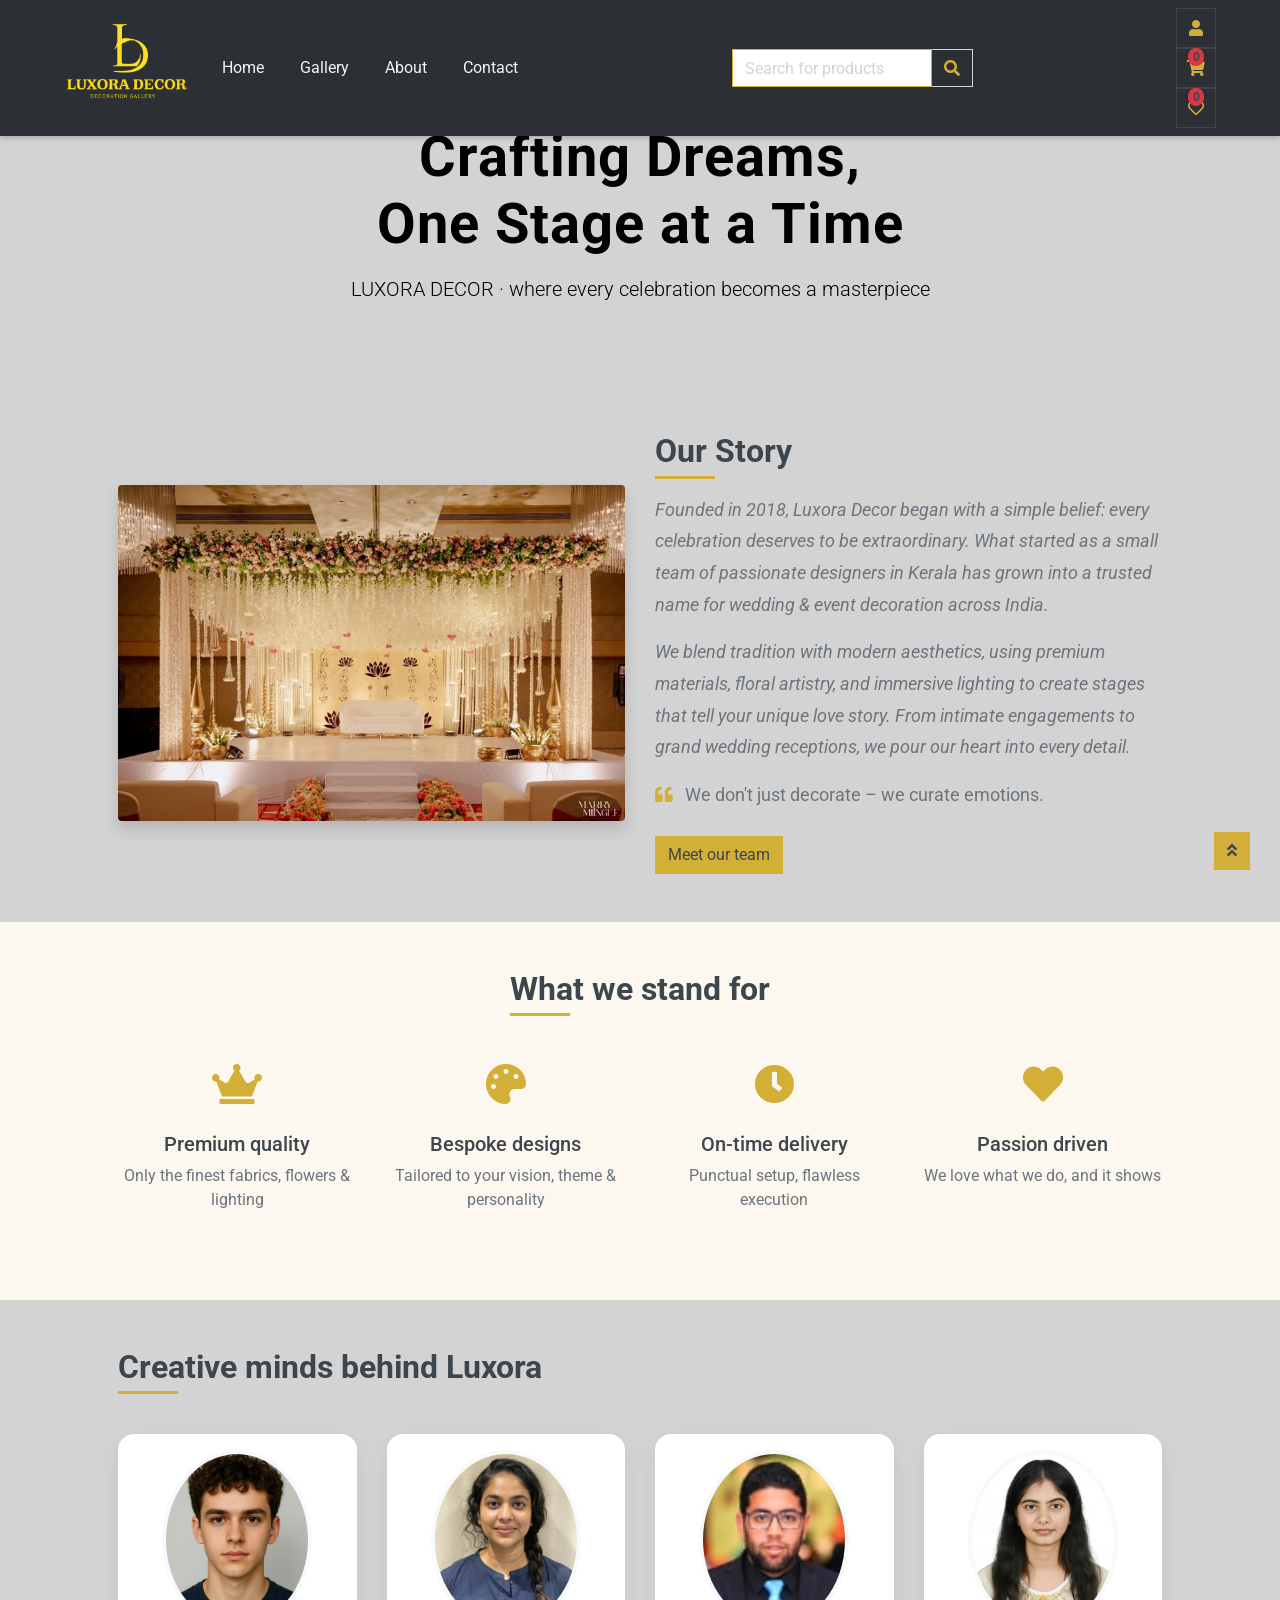
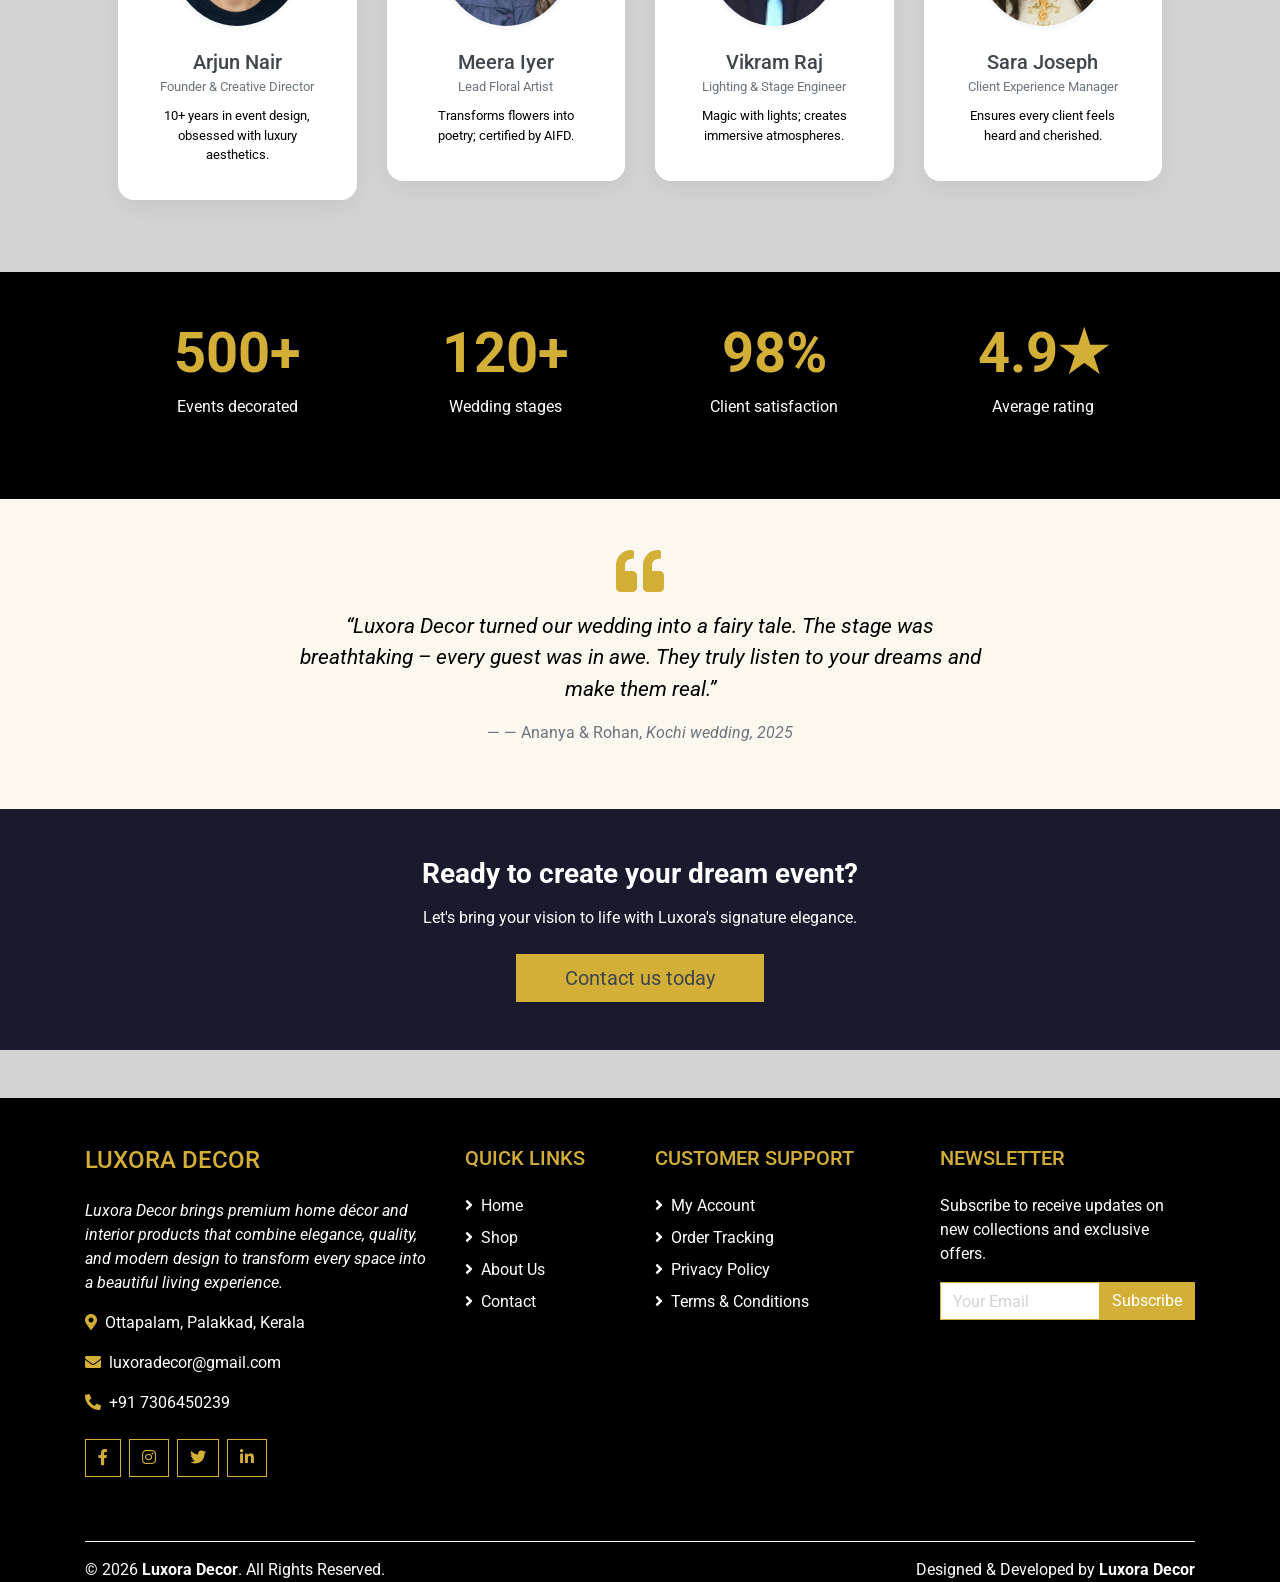
==== commit 73e0d88f: "Update about.html" ====
--- a/about.html
+++ b/about.html
@@ -88,6 +88,26 @@
       height: 3px;
       background: #d4af37;
     }
+    @media (max-width: 767px) {
+    .mobile-icons {
+        position: absolute;
+        right: 88px;
+        top: 34px;
+        z-index: 9999;
+
+        display: flex;
+        flex-direction: row;
+        align-items: center;
+        gap: 5px;
+        padding-right: 0;
+    }
+
+    .mobile-icons > * {
+        display: flex;
+        align-items: center;
+        justify-content: center;
+    }
+}
   </style>
 </head>
 <body>
@@ -141,30 +161,40 @@
                 </form>
 
                 <!-- Right icons: account, cart, wishlist -->
-                <div class="d-flex align-items-center ml-auto">
-                    <!-- Account dropdown -->
-                    <div class="btn-group mr-2">
-                        <button type="button" class="btn btn-sm btn-light dropdown-toggle" data-toggle="dropdown">My Account</button>
-                        <div class="dropdown-menu dropdown-menu-right">
-                            <button class="dropdown-item" type="button">Sign in</button>
-                            <button class="dropdown-item" type="button">Sign up</button>
-                        </div>
-                    </div>
-
-                    <!-- Cart -->
-                    <a class="btn btn-outline-dark btn-square position-relative mr-2" href="cart.html" style="color:#fff; border-color:rgba(255,255,255,0.5);">
-                        <i class="fa fa-shopping-cart"></i>
-                        <span id="cart-count" class="position-absolute top-0 start-100 translate-middle badge rounded-pill bg-danger"></span>
-                    </a>
-
-                    <!-- Wishlist -->
-                    <a class="btn btn-outline-dark btn-square position-relative" href="wishlist.html" style="color:#fff; border-color:rgba(255,255,255,0.5);">
-                        <i class="far fa-heart"></i>
-                        <span id="wishlist-count" class="position-absolute top-0 start-100 translate-middle badge rounded-pill bg-danger"></span>
-                    </a>
-                </div>
-            </div>
-        </div>
+               <div class="d-flex align-items-center ml-auto">
+    <!-- Account dropdown -->
+    <div class="btn-group mr-2">
+        
+
+        <div class="dropdown-menu dropdown-menu-right">
+            <a class="dropdown-item" href="login.html">Sign in</a>
+            <a class="dropdown-item" href="signup.html">Sign up</a>
+        </div>
+    </div>
+
+    <!-- Account button -->
+    <div class="mobile-icons">
+
+    <!-- Account -->
+    <a href="account.html" class="btn btn-outline-dark btn-square">
+        <i class="fa fa-user"style="color:#D4AF37; border-color:rgba(255,255,255,0.5);"></i></i>
+    </a>
+
+    <!-- Cart -->
+    <a href="cart.html" class="btn btn-outline-dark btn-square position-relative">
+        <i class="fa fa-shopping-cart"style="color:#D4AF37; border-color:rgba(255,255,255,0.5);"></i>
+        <span id="cart-count"
+              class="position-absolute top-0 start-100 translate-middle badge rounded-pill bg-danger"></span>
+    </a>
+
+    <!-- Wishlist -->
+    <a href="wishlist.html" class="btn btn-outline-dark btn-square position-relative">
+        <i class="far fa-heart"style="color:#D4AF37; border-color:rgba(255,255,255,0.5);"></i>
+        <span id="wishlist-count"
+              class="position-absolute top-0 start-100 translate-middle badge rounded-pill bg-danger"></span>
+    </a>
+
+</div>
     </nav>
     <!-- ====== END FIXED NAVBAR ====== -->
 
@@ -614,4 +644,4 @@
 <script src="mail/contact.js"></script>
 <script src="js/main.js"></script>
 </body>
-</html>+</html>
